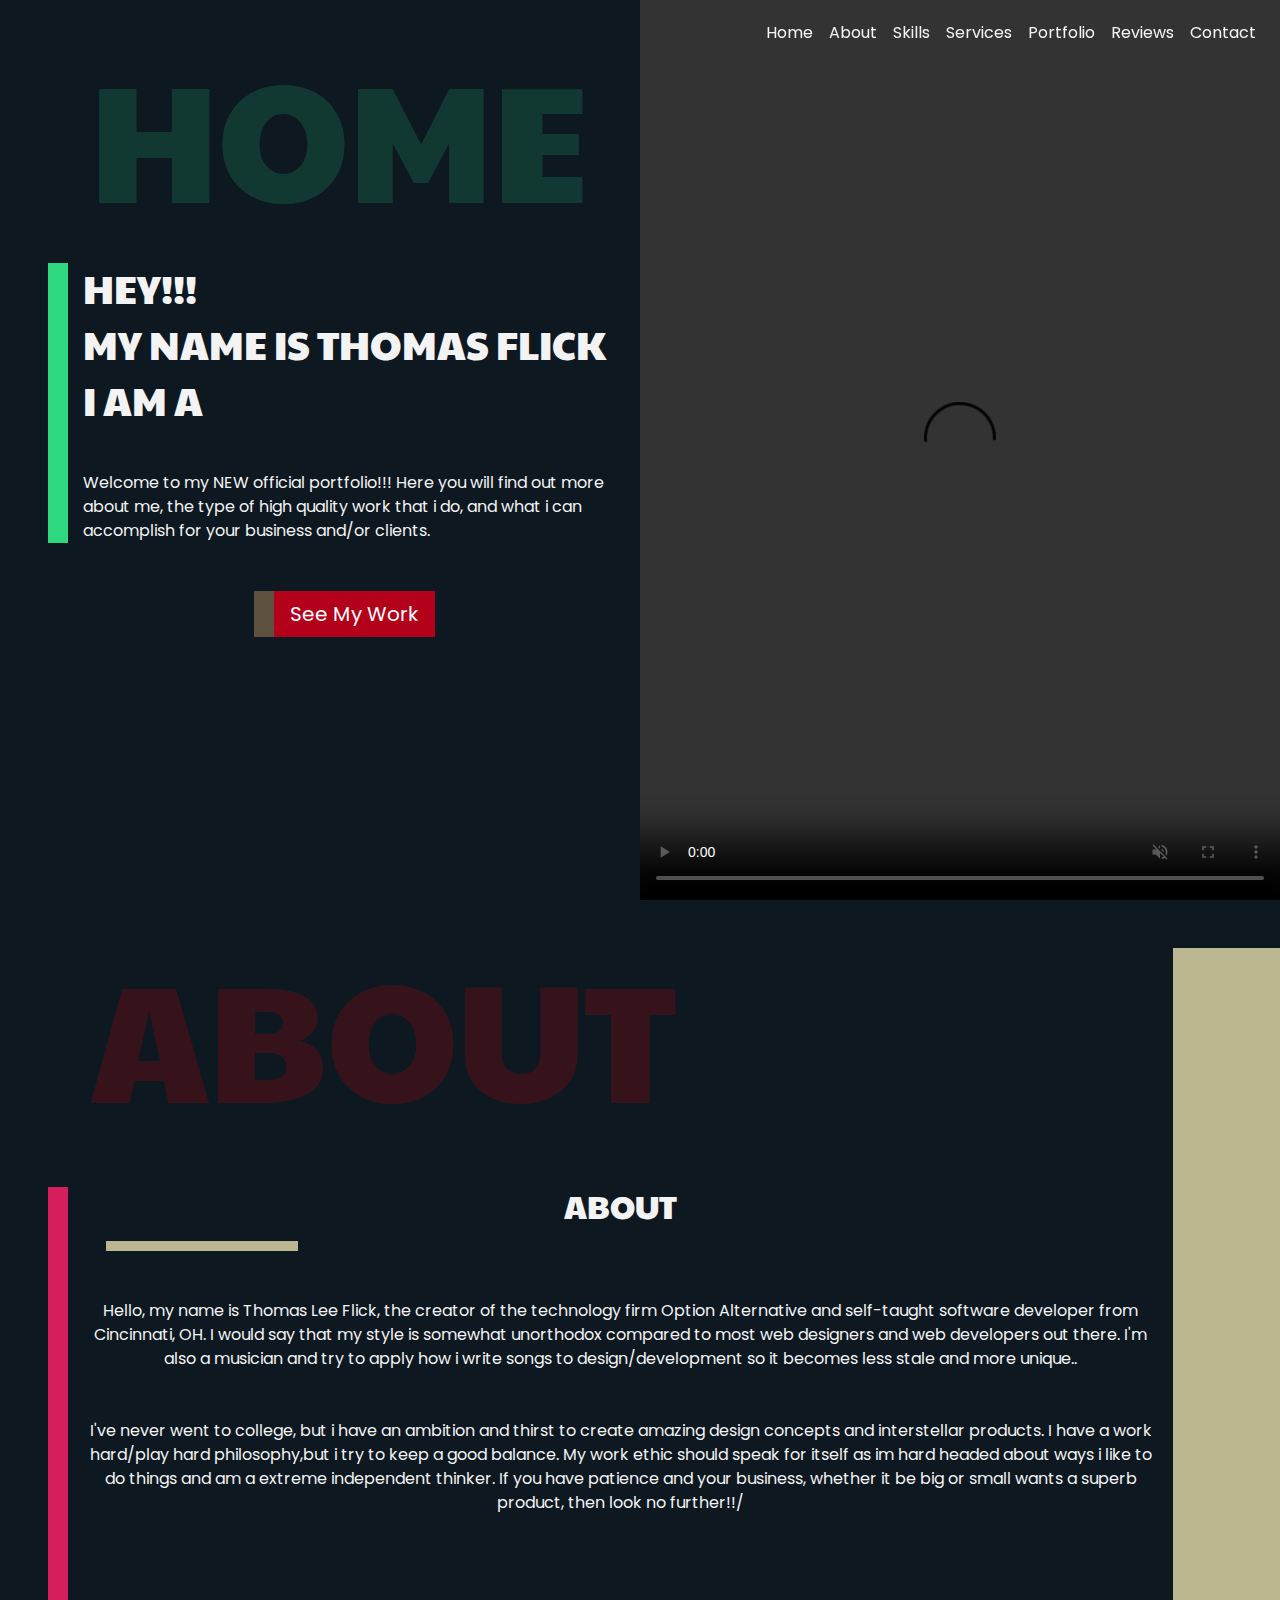
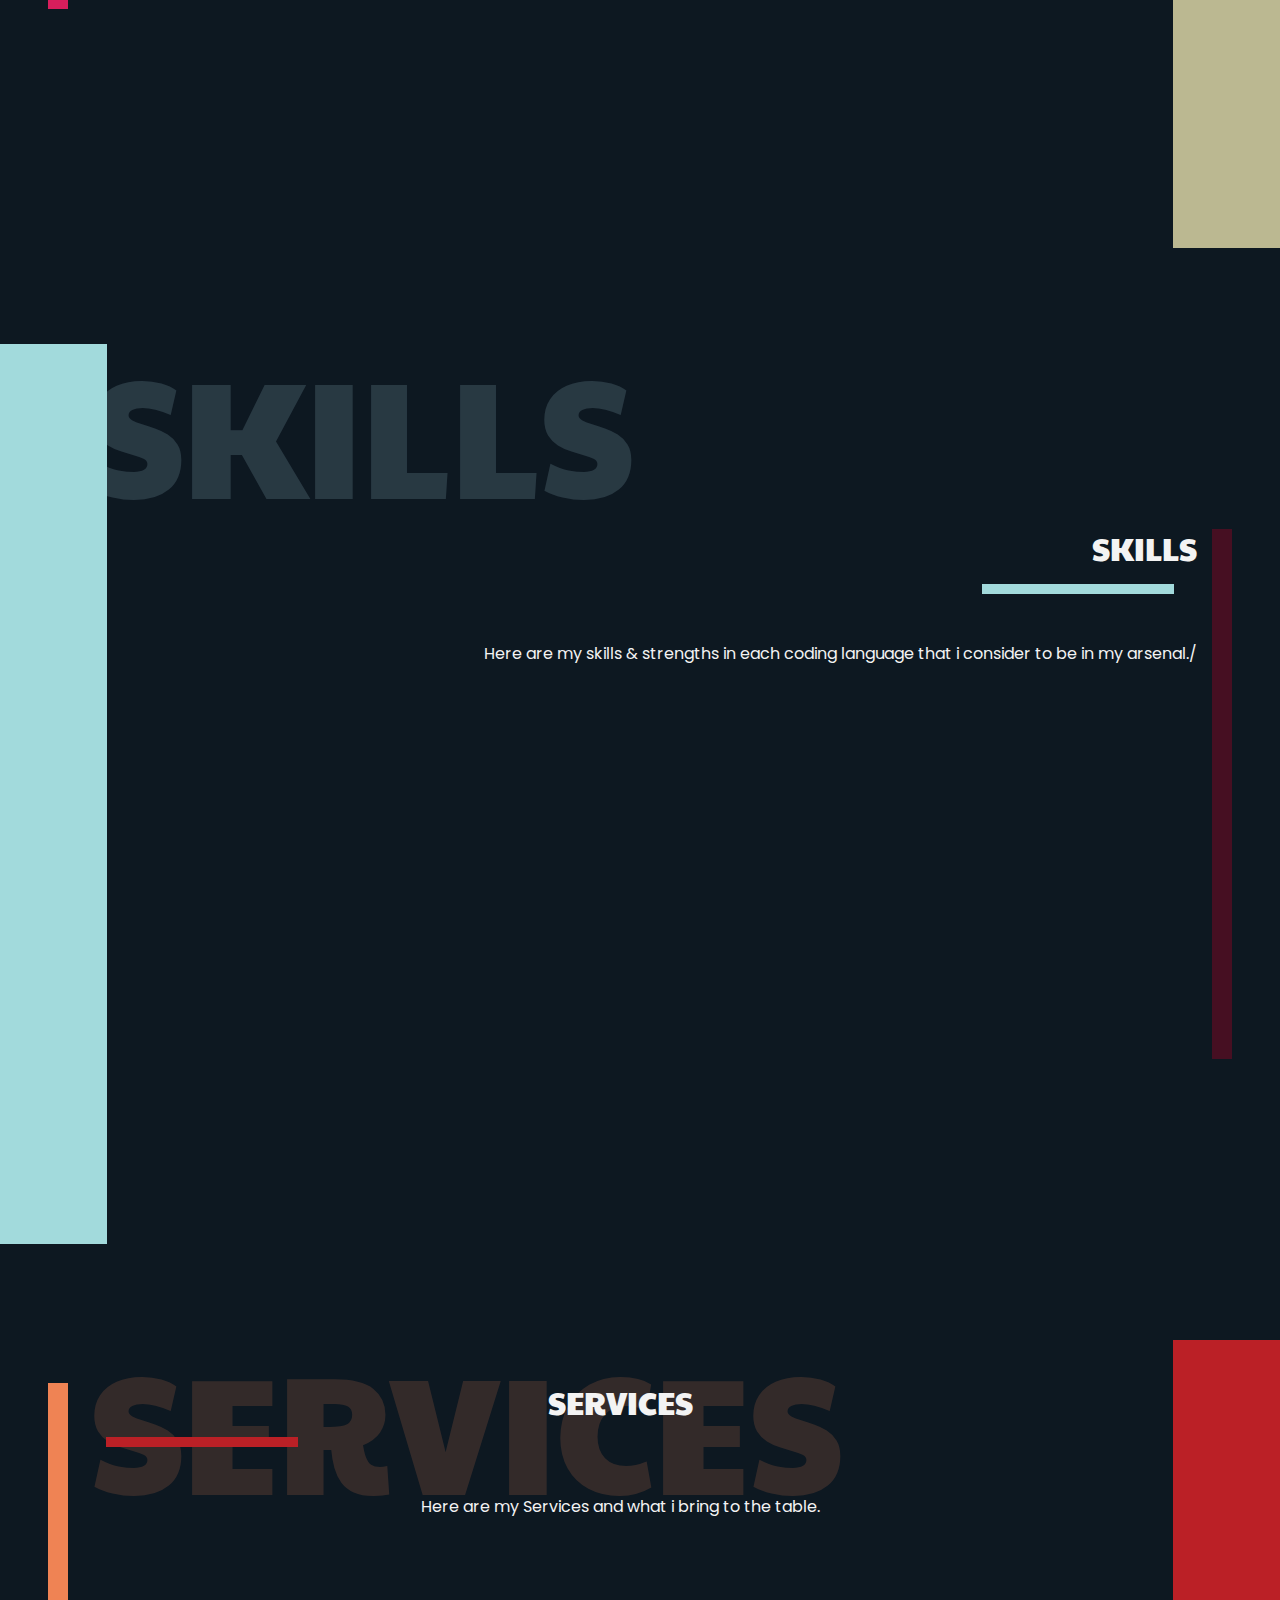
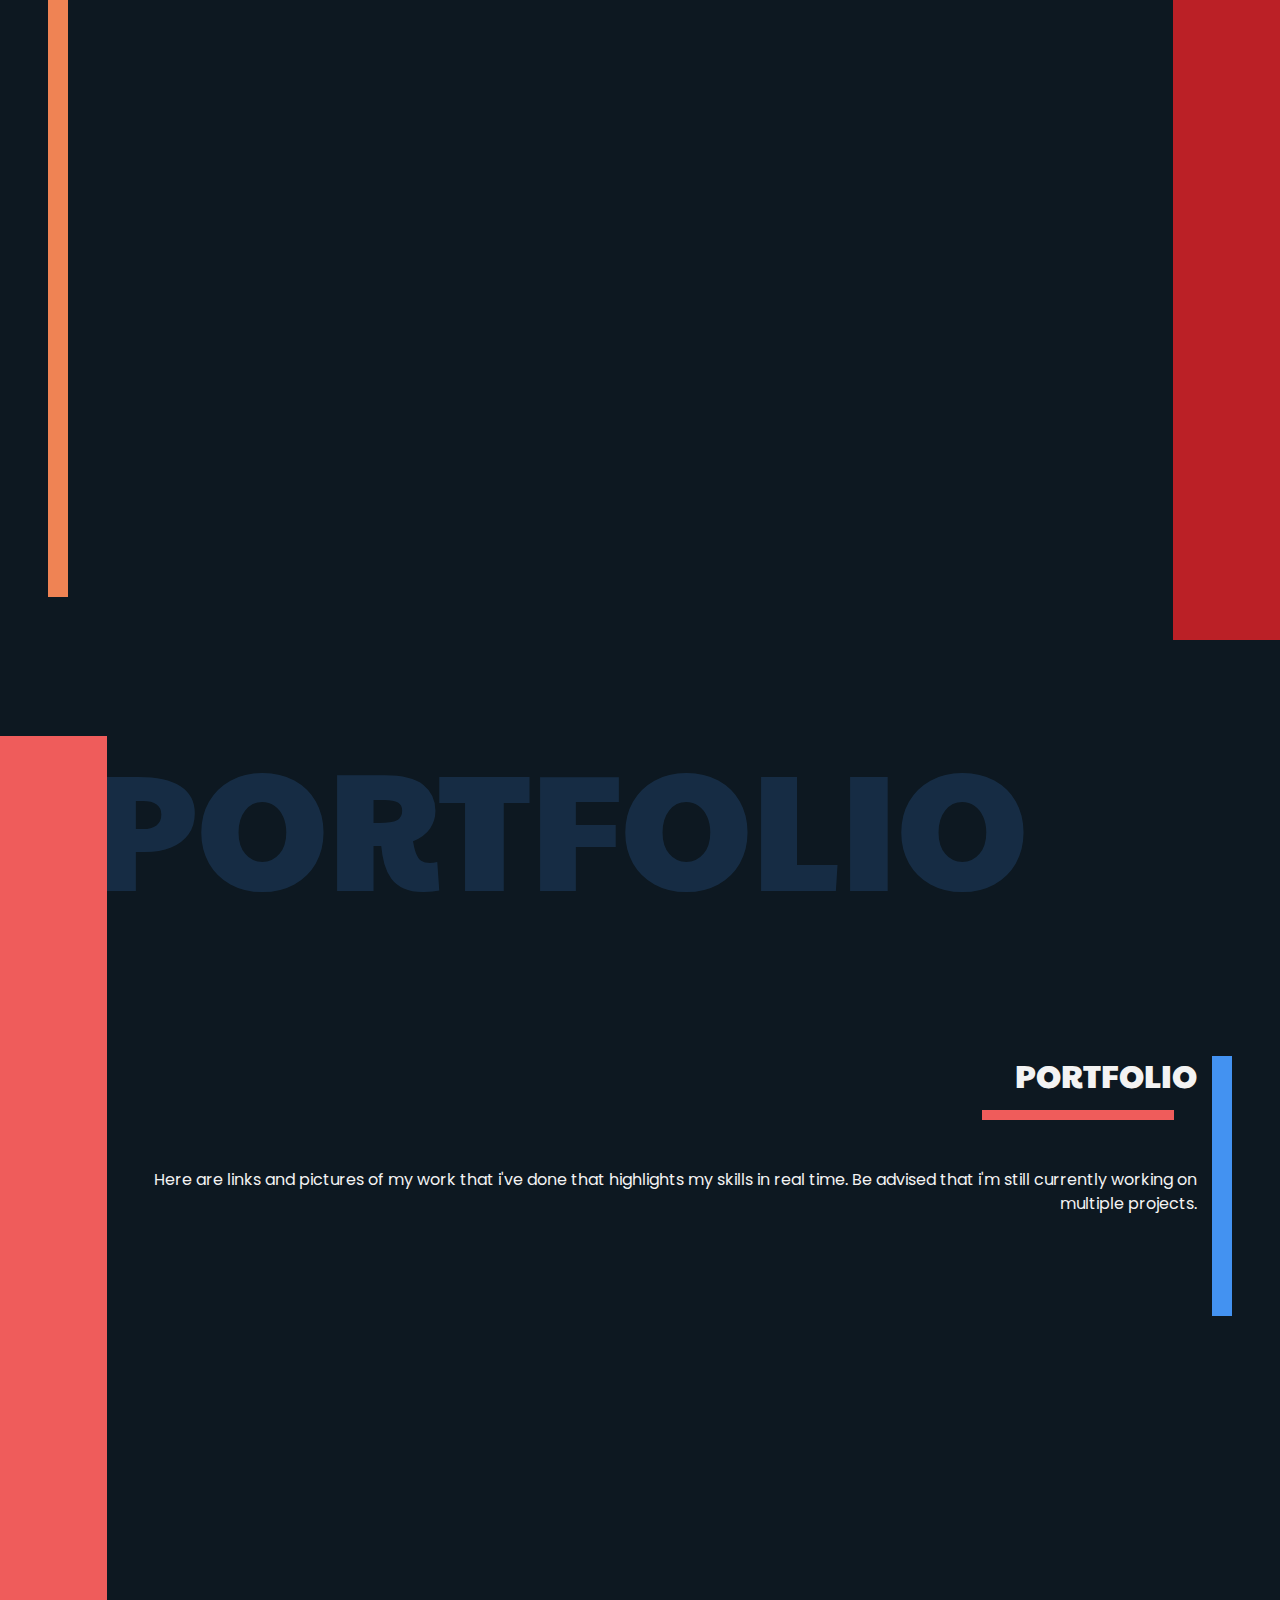
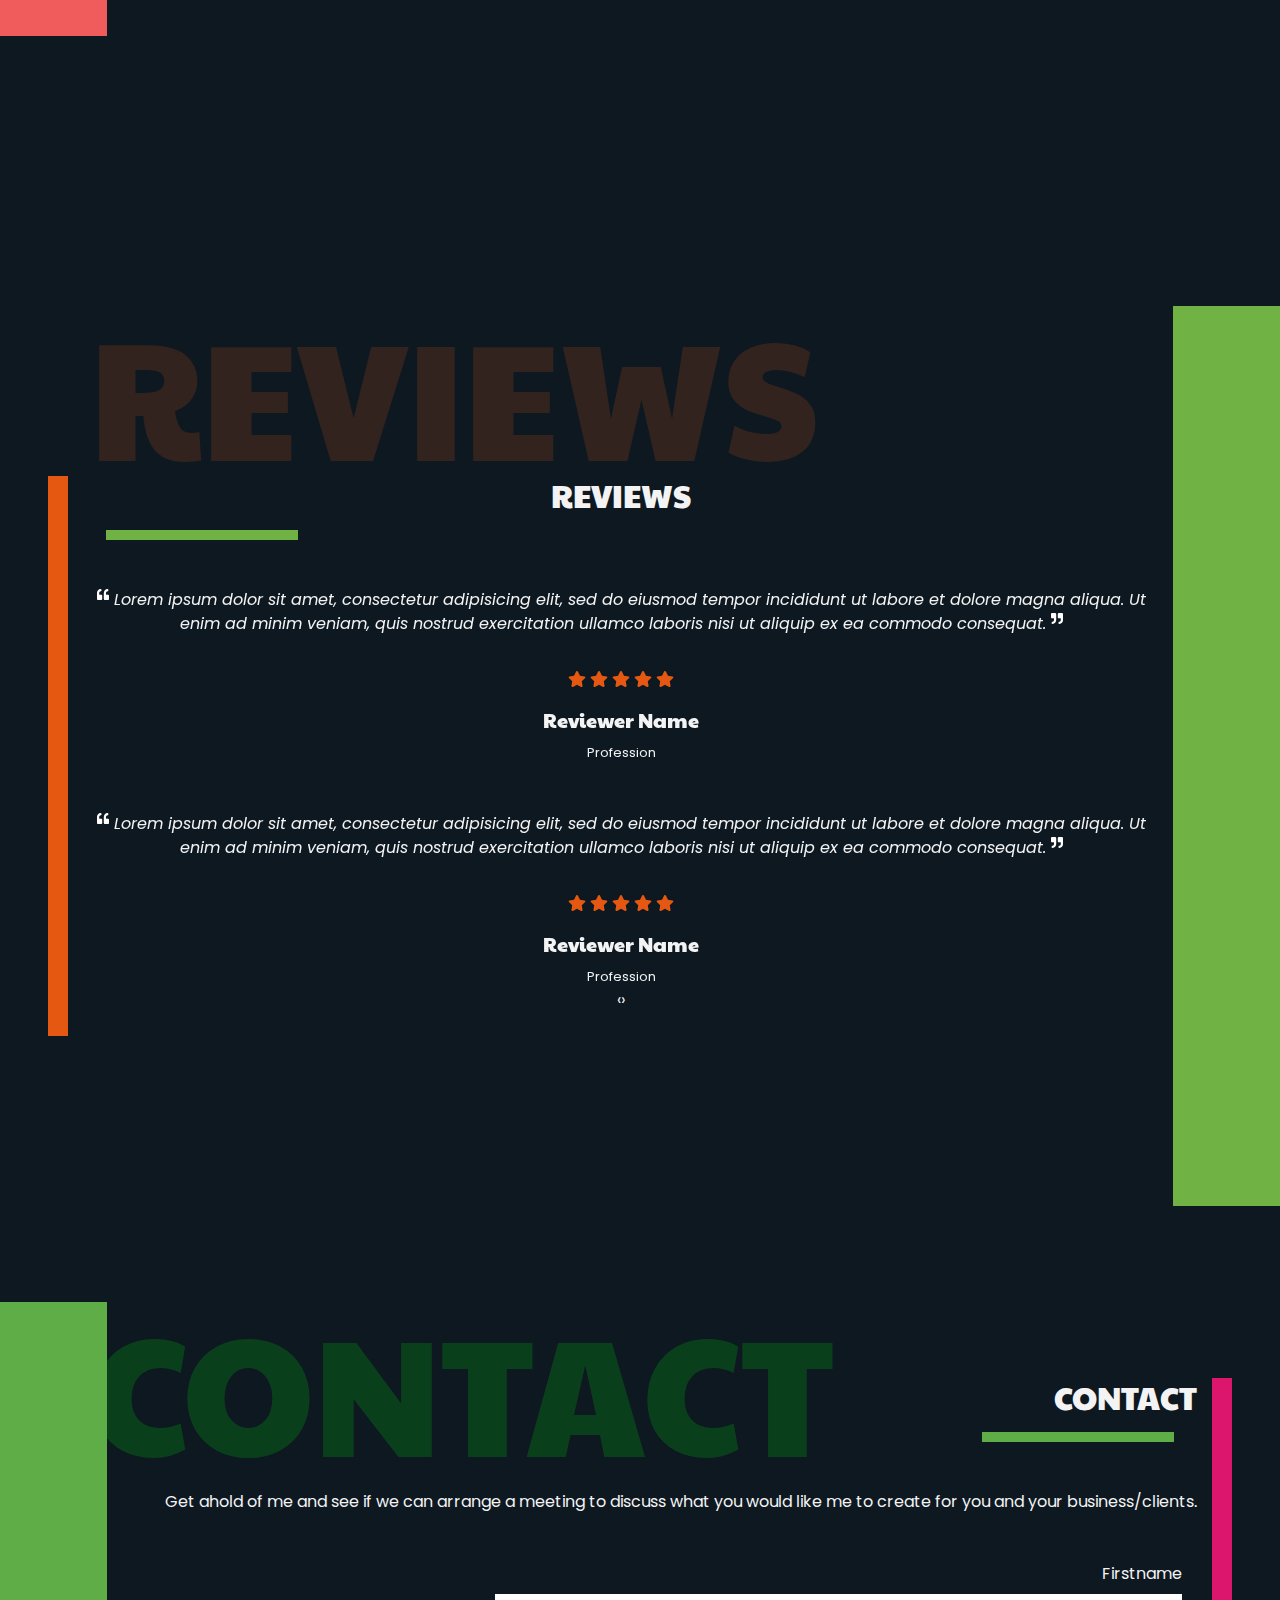
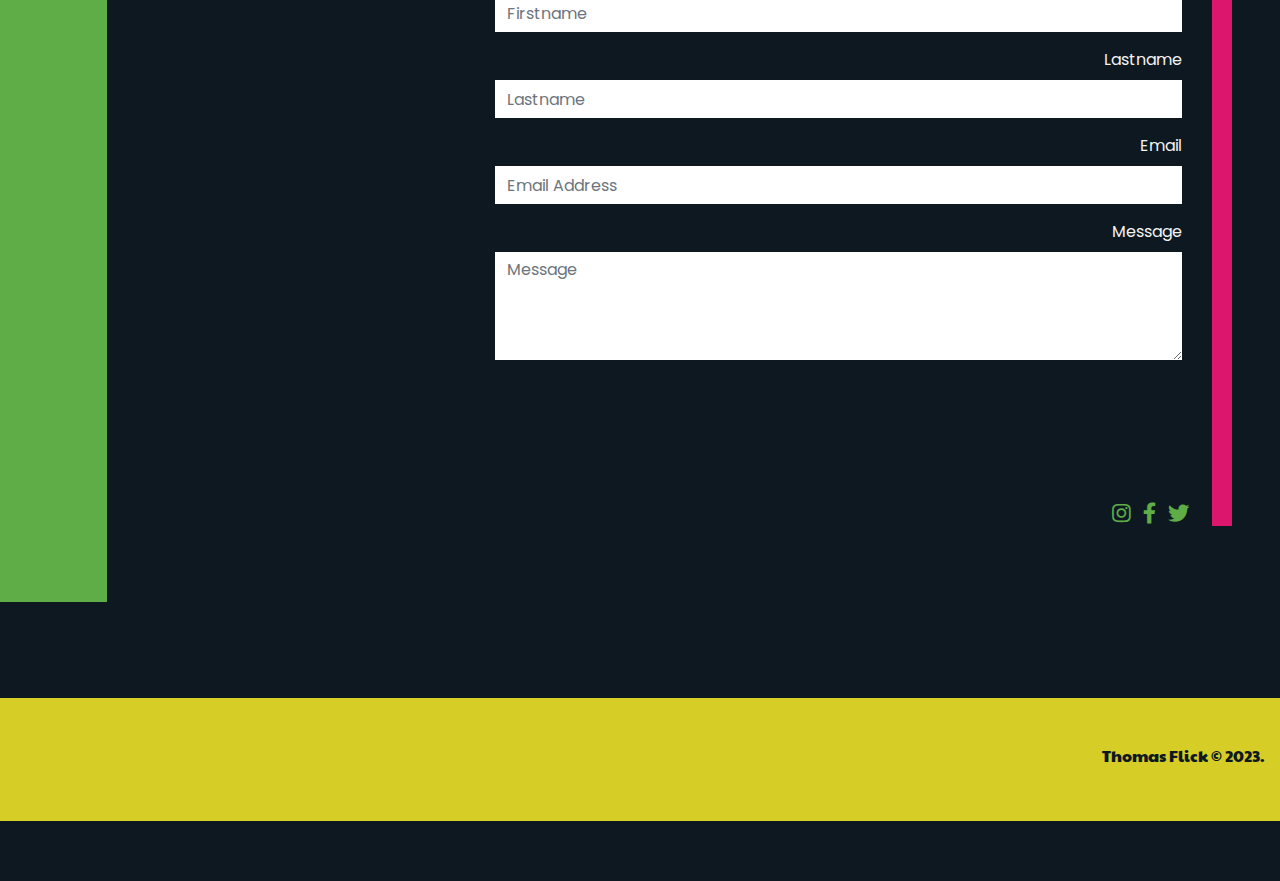
==== index.html @ 19c6e92a "Update index.html" ====
<!DOCTYPE html>
<html lang="zxx">
<!-- HEAD -->

<head>
    <!-- TITLE -->
    <title>Official Portfolio</title>
    <meta charset="utf-8">
    <meta name="keywords" content="Eon Movieset, Thomas Flick, Tom Flick's website, Tom Flick's Portfolio, Portfolios, portfolio, eon movieset">
    <meta name="description" content="thomas Flick's Portfolio">
    <meta name="author" content="You can add author name here">
    <meta name="viewport" content="width=content-width, initial-scale=1">
    <!-- CSS -->
    <!-- FAVICON -->
    <link href="https://scontent-ort2-1.xx.fbcdn.net/v/t1.0-9/fr/cp0/e15/q65/21032325_1425925367463376_8620312080095543498_n.jpg?_nc_cat=108&ccb=1-3&_nc_sid=05277f&efg=eyJpIjoidCJ9&_nc_ohc=hTx9eBZuOpIAX9EfbES&_nc_ht=scontent-ort2-1.xx&tp=14&oh=c81340554440ec936e521e665ff0de5e&oe=607066D4" rel="icon">
    <!-- GOOGLE FONT CSS -->
    <link href="https://fonts.googleapis.com/css?family=Poppins&display=swap" rel="stylesheet">
    <link href="https://fonts.googleapis.com/css?family=Paytone+One&display=swap" rel="stylesheet">
   
    <!-- FONT AWESOME CSS -->
    <link href="https://cdnjs.cloudflare.com/ajax/libs/font-awesome/5.9.0/css/all.css" rel="stylesheet">
    <!-- BOOTSTRAP CSS -->
    <link href="https://stackpath.bootstrapcdn.com/bootstrap/4.4.1/css/bootstrap.min.css" rel="stylesheet">
    <!-- OWL CAROUSEL CSS -->
    <link href="https://cdnjs.cloudflare.com/ajax/libs/OwlCarousel2/2.3.4/assets/owl.carousel.min.css" rel="stylesheet">
    <!-- ANIMATE CSS -->
    <link href="https://cdnjs.cloudflare.com/ajax/libs/animate.css/3.7.2/animate.min.css" rel="stylesheet">
    <!-- MAIN STYLESHEET CSS -->
    <link href="main_style.css" rel="stylesheet">


    <!-- END OF CSS -->
</head>
<!-- END OF HEAD -->

<center><body id="itheme-body">
    <!-- NAVIGATION BAR -->
    <nav id="itheme-navbar" class="navbar navbar-expand-lg navbar-expand-xl navbar-dark fixed-top">
        <a class="navbar-brand" style="background-image:url('https://raw.githubusercontent.com/EONcodeflicker/EONcodeflicker.github.io/main/6EBBBCF6-AEB4-481B-8FDC-3040356A05A2.jpeg'); background-repeat:no-repeat; background-size:contain;width:50px;height:50px" href="index.html">
            <!-- WEBSITE LOGO -->
          
        </a>
        <button class="navbar-toggler" type="button" data-toggle="collapse" data-target="#expands" aria-controls="expands" aria-expanded="false" aria-label="Toggle navigation">
				<span class="navbar-toggler-icon"></span>
			</button>
        <div class="collapse navbar-collapse" id="expands">
            <ul class="navbar-nav text-center ml-auto">
                <li class="nav-item">
                    <a class="nav-link itheme-nav-link" href="#home">Home</a>
                </li>
                <li class="nav-item">
                    <a class="nav-link itheme-nav-link" href="#about">About</a>
                </li>
                <li class="nav-item">
                    <a class="nav-link itheme-nav-link" href="#skills">Skills</a>
                </li>
                <li class="nav-item">
                    <a class="nav-link itheme-nav-link" href="#services">Services</a>
                </li>
                <li class="nav-item">
                    <a class="nav-link itheme-nav-link" href="#portfolio">Portfolio</a>
                </li>
                <li class="nav-item">
                    <a class="nav-link itheme-nav-link" href="#reviews">Reviews</a>
                </li>
                <li class="nav-item">
                    <a class="nav-link itheme-nav-link" href="#contact">Contact</a>
                </li>
            </ul>
        </div>
    </nav>
    <!-- END OF NAVIGATION BAR -->
    <!-- HEADER -->
    <header id="home" class="itheme-show-link itheme-thetop">
        <div class="container-fluid h-100 itheme-container">
            <div class="row h-100 align-items-center itheme-row">
                <p class="itheme-mark" style="color: #2DD881">HOME</p>
                <div class="col-12 col-sm-10 col-md-10 col-lg-6 col-xl-6 itheme-column">
                    <div class="pl-3 pl-sm-5 pl-md-5 pl-lg-5 pl-xl-5">
                        <div id="typed-strings" class="my-5 text-left itheme-div-1">
                            <h1>HEY!!!</h1>
                            <h1>MY NAME IS THOMAS FLICK</h1>
                            <h1>I AM A <span id="itheme-typed" class="itheme-color-2"></span></h1>
                            <p class="mt-5">
                                Welcome to my NEW official portfolio!!! Here you will find out more about me, the type of high quality work that i do, and what i can accomplish for your business and/or clients.
                            </p>
                        </div>
                        <div class="my-5 wow fadeInLeft" data-wow-duration="2s">
                            <a href="#" class="btn btn-lg itheme-button-1" role="button">See My Work</a>
                        </div>
                    </div>
                </div>
                <div class="col-12 col-sm-12 col-md-12 col-lg-6 col-xl-6 itheme-column">
                    <div class="embed-responsive embed-responsive-16by9 ithemeD8-video">
                        <video class="embed-responsive-item" controls autoplay loop muted>
								<source src="website/videos/video.mp4" type="video/mp4">
							</video>
                    </div>
                </div>
            </div>
        </div>
    </header>
    <!-- END OF HEADER -->
    <!-- ABOUT -->
    <section id="about" class="itheme-show-link">
        <div class="container-fluid h-100 itheme-container">
            <div class="row h-100 align-items-center itheme-row">
                <p class="itheme-mark" style="color:red">ABOUT</p>
                <div class="col-11 itheme-column">
                    <div class="pl-3 pl-sm-5 pl-md-5 pl-lg-5 pl-xl-5">
                        <div class="my-5 itheme-div-2">
                            <h2>ABOUT</h2>
                            <hr class="mb-5 itheme-hr-1">
                            <p>
                                Hello, my name is Thomas Lee Flick, the creator of the technology firm Option Alternative and self-taught software developer from Cincinnati, OH. I would say that my style is somewhat unorthodox compared to most web designers and web developers out there.
                                I'm also a musician and try to apply how i write songs to design/development so it becomes less stale and more unique..
                            </p>
                            <p class="mt-5">
                                I've never went to college, but i have an ambition and thirst to create amazing design concepts and interstellar products. I have a work hard/play hard philosophy,but i try to keep a good balance. My work ethic should speak for itself as im hard headed
                                about ways i like to do things and am a extreme independent thinker. If you have patience and your business, whether it be big or small wants a superb product, then look no further!!/
                            </p>
                            <p class="wow bounce mt-5" data-wow-duration="2s">
                                <a href="javascript:void(0);" class="btn btn-lg itheme-button-2" role="button">Hire Me</a>
                                <a href="javascript:void(0);" class="btn btn-lg itheme-button-3">Download CV</a>
                            </p>
                        </div>
                    </div>
                </div>
                <div class="col-1 my-5 itheme-column itheme-box-3">
                </div>
            </div>
        </div>
    </section>
    <!-- END OF ABOUT -->
    <!-- SKILLS -->
    <section id="skills" class="itheme-show-link">
        <div class="container-fluid h-100 itheme-container">
            <div class="row h-100 align-items-center itheme-row">
                <p class="itheme-mark" style="color:lightblue">SKILLS</p>
                <div class="col-1 my-5 itheme-column itheme-box-4">
                </div>
                <div class="col-11 itheme-column">
                    <div class="pr-3 pr-sm-5 pr-md-5 pr-lg-5 pr-xl-5">
                        <div class="my-5 text-right itheme-div-3">
                            <h2>SKILLS</h2>
                            <hr class="mb-5 itheme-hr-2">
                            <p class="mb-5">
                                Here are my skills & strengths in each coding language that i consider to be in my arsenal./
                            </p>
                            <div class="wow fadeInRight" data-wow-duration="5s">
                                <h6 class="itheme-progress-bar-label">HTML</h6>
                                <div class="progress itheme-progress-bar">
                                    <div class="progress-bar progress-bar-striped progress-bar-animated itheme-progress-bar-1" role="progressbar" aria-valuenow="95" aria-valuemin="0" aria-valuemax="100">
                                        <h5>95%</h5>
                                    </div>
                                </div>
                                <h6 class="itheme-progress-bar-label">CSS</h6>
                                <div class="progress itheme-progress-bar">
                                    <div class="progress-bar progress-bar-striped progress-bar-animated itheme-progress-bar-2" role="progressbar" aria-valuenow="100" aria-valuemin="0" aria-valuemax="100">
                                        <h5>100%</h5>
                                    </div>
                                </div>
                                <h6 class="itheme-progress-bar-label">JS & Node.js</h6>
                                <div class="progress itheme-progress-bar">
                                    <div class="progress-bar progress-bar-striped progress-bar-animated itheme-progress-bar-3" role="progressbar" aria-valuenow="88" aria-valuemin="0" aria-valuemax="100">
                                        <h5>88%</h5>
                                    </div>
                                </div>
                                <h6 class="itheme-progress-bar-label">PHP</h6>
                                <div class="progress itheme-progress-bar">
                                    <div class="progress-bar progress-bar-striped progress-bar-animated itheme-progress-bar-4" role="progressbar" aria-valuenow="90" aria-valuemin="0" aria-valuemax="100">
                                        <h5>90%</h5>
                                    </div>
                                </div>
                                <h6 class="itheme-progress-bar-label">C#</h6>
                                <div class="progress itheme-progress-bar">
                                    <div class="progress-bar progress-bar-striped progress-bar-animated itheme-progress-bar-5" role="progressbar" aria-valuenow="80" aria-valuemin="0" aria-valuemax="100">
                                        <h5>80%</h5>
                                    </div>
                                </div>
                            </div>
                        </div>
                    </div>
                </div>
            </div>
        </div>
    </section>
    <!-- END OF SKILLS -->
    <!-- SERVICES -->
    <section id="services" class="itheme-show-link">
        <div class="container-fluid h-100 itheme-container">
            <div class="row h-100 align-items-center itheme-row">
                <p class="itheme-mark" style="color: #EF8354">SERVICES</p>
                <div class="col-11 itheme-column">
                    <div class="pl-3 pl-sm-5 pl-md-5 pl-lg-5 pl-xl-5">
                        <div class="my-5 itheme-div-4">
                            <h2>SERVICES</h2>
                            <hr class="mb-5 itheme-hr-4">
                            <p class="mb-5">
                                Here are my Services and what i bring to the table.
                            </p>
                            <div class="row h-100 justify-content-center align-items-center wow fadeInLeft" data-wow-duration="5s">
                                <div class="col-10 col-sm-10 col-md-10 col-lg-2 col-xl-2 itheme-service-1">
                                    <div class="d-flex h-100 text-center justify-content-center align-items-center">
                                        <h5>I can make beautiful and responsive Website Design for your clientele.</h5>
                                    </div>
                                </div>
                                <div class="col-10 col-sm-10 col-md-10 col-lg-2 col-xl-2 itheme-service-2">
                                    <div class="d-flex h-100 text-center justify-content-center align-items-center">
                                        <h5>I can concoct interesting Apps and build amazing software to suit your needs. </h5>
                                    </div>
                                </div>
                                <div class="col-10 col-sm-10 col-md-10 col-lg-3 col-xl-3 itheme-service-3">
                                    <div class="d-flex h-100 text-center justify-content-center align-items-center">
                                        <h5>I can develop surreal Video Games for your company/business.</h5>
                                    </div>
                                </div>
                                <div class="col-10 col-sm-10 col-md-10 col-lg-2 col-xl-2 itheme-service-4">
                                    <div class="d-flex h-100 text-center justify-content-center align-items-center">
                                        <h5>I can modify personally handpicked bootstrap templates to match brand identity.</h5>
                                    </div>
                                </div>
                                <div class="col-10 col-sm-10 col-md-10 col-lg-2 col-xl-2 itheme-service-5">
                                    <div class="d-flex h-100 text-center justify-content-center align-items-center">
                                        <h5>I can create beautiful & unique custom design concepts!</h5>
                                    </div>
                                </div>
                            </div>
                        </div>
                    </div>
                </div>
                <div class="col-1 my-5 itheme-column itheme-box-5">
                </div>
            </div>
        </div>
    </section>
    <!-- END OF SERVICES -->
    <!-- PORTFOLIO -->
    <section id="portfolio" class="itheme-show-link">
        <div class="container-fluid h-100 itheme-container">
            <div class="row h-100 align-items-center itheme-row">
                <p class="itheme-mark" style="color: #4392F1">PORTFOLIO</p>
                <div class="col-1 my-5 itheme-column itheme-box-6">
                </div>
                <div class="col-11 itheme-column">
                    <div class="pr-3 pr-sm-5 pr-md-5 pr-lg-5 pr-xl-5">
                        <div class="my-5 text-right itheme-div-5">
                            <h2>PORTFOLIO</h2>
                            <hr class="mb-5 itheme-hr-3">
                            <p class="mb-5">
                                Here are links and pictures of my work that i've done that highlights my skills in real time. Be advised that i'm still currently working on multiple projects.
                            </p>
                            <div class="card-columns itheme-card-columns wow fadeInRight" data-wow-duration="5s">
                                <div class="itheme-portfolio-1">
                                    <a href="https://OptionAlternative.io">
                                        <img class="img-fluid" src="https://raw.githubusercontent.com/EONcodeflicker/EONcodeflicker.github.io/main/B4D4E9F1-118F-4312-B332-8387BD9DC867.jpeg" alt="PortfolioImage1">
                                        <div class="itheme-portfolio-2">
                                            <div class="itheme-portfolio-3">
                                                <p class="itheme-portfolio-4">Beautiful Websites a la Option Alternative</p>
                                            </div>
                                        </div>
                                    </a>
                                </div>
                                <div class="itheme-portfolio-1">
                                    <a href="https://EONcodeflicker.github.io/drivelguffgum">
                                        <img class="img-fluid" src="https://raw.githubusercontent.com/EONcodeflicker/EONcodeflicker.github.io/main/A2357900-8D4C-46DC-B97F-C52967551BFC.webp" alt="PortfolioImage2">
                                        <div class="itheme-portfolio-2">
                                            <div class="itheme-portfolio-3">
                                                <p class="itheme-portfolio-4">Interesting Apps Like Drivel Guff Gum </p>
                                            </div>
                                        </div>
                                    </a>
                                </div>
                                <div class="itheme-portfolio-1">
                                    <a href="https://eon.brushd.com">
                                        <img class="img-fluid" src="https://raw.githubusercontent.com/EONcodeflicker/EONcodeflicker.github.io/main/88877B02-5E38-41CB-81C6-A72738A5EC7F.jpeg" alt="PortfolioImage3">
                                        <div class="itheme-portfolio-2">
                                            <div class="itheme-portfolio-3">
                                                <p class="itheme-portfolio-4">Personal Web Experiences/Blogs</p>
                                            </div>
                                        </div>
                                    </a>
                                </div>
                                <div class="itheme-portfolio-1">
                                    <a href="https://giantessuniverse.com">
                                        <img class="img-fluid" src="https://img.itch.zone/aW1nLzEzNDEzNjc3LmpwZw==/315x250%23c/8rrgzj.jpg" alt="Giantess Universe">
                                        <div class="itheme-portfolio-2">
                                            <div class="itheme-portfolio-3">
                                                <p class="itheme-portfolio-4">Customized Themes/Video Games</p>
						    
						  
                                            </div>
                                        </div>
                                    </a>
                                </div>
                                <div class="itheme-portfolio-1">
                                    <a href="https://kc-painting-and-repair.webflow.io">
                                        <img class="img-fluid" src="https://cdn.vectorstock.com/i/preview-1x/14/44/paintbrush-and-palette-paints-silhouette-vector-38721444.jpg" alt="PortfolioImage5">
                                        <div class="itheme-portfolio-2">
                                            <div class="itheme-portfolio-3">
                                                <p class="itheme-portfolio-4">Concept Branding/Business Websites </p>
                                            </div>
                                        </div>
                                    </a>
                                </div>
                                <div class="itheme-portfolio-1">
                                    <a href="javascript:void(0);">
                                        <img class="img-fluid" src="website/images/portfolio-6.jpg" alt="PortfolioImage6">
                                        <div class="itheme-portfolio-2">
                                            <div class="itheme-portfolio-3">
                                                <p class="itheme-portfolio-4">SEO</p>
                                            </div>
                                        </div>
                                    </a>
                                </div>
                                <div class="itheme-portfolio-1">
                                    <a href="javascript:void(0);">
                                        <img class="img-fluid" src="website/images/portfolio-7.jpg" alt="PortfolioImage7">
                                        <div class="itheme-portfolio-2">
                                            <div class="itheme-portfolio-3">
                                                <p class="itheme-portfolio-4">Social Media Marketing </p>
                                            </div>
                                        </div>
                                    </a>
                                </div>
                                <div class="itheme-portfolio-1">
                                    <a href="javascript:void(0);">
                                        <img class="img-fluid" src="https://imgur.com/a/9ttPHgr" alt="PortfolioImage8">
                                        <div class="itheme-portfolio-2">
                                            <div class="itheme-portfolio-3">
                                                <p class="itheme-portfolio-4"> Et cetera</p>
                                            </div>
                                        </div>
                                    </a>
                                </div>
                            </div>
                        </div>
                    </div>
                </div>
            </div>
        </div>
    </section>
<center> 	
<iframe frameborder="0" src="https://itch.io/embed/1924325?bg_color=e57777&amp;fg_color=2cd4e4" width="552" height="167"><a href="https://eon-movieset.itch.io/giantess-universe">Giantess Universe by eon movieset</a></iframe>	
	</center>
	
	<!-- END OF PORTFOLIO -->
	
    <!-- REVIEWS -->
    <section id="reviews" class="itheme-show-link">
        <div class="container-fluid h-100 itheme-container">
            <div class="row h-100 align-items-center itheme-row">
                <p class="itheme-mark" style="color: #E55812 ">REVIEWS</p>
                <div class="col-11 itheme-column">
                    <div class="pl-3 pl-sm-5 pl-md-5 pl-lg-5 pl-xl-5">
                        <div class="my-5 itheme-div-6">
                            <h2>REVIEWS</h2>
                            <hr class="mb-5 itheme-hr-5">
                            <div class="owl-carousel itheme-owl-1">
                                <div>
                                    <p class="font-italic">
                                        <sup><i class="fas fa-quote-left text-white"></i></sup> Lorem ipsum dolor sit amet, consectetur adipisicing elit, sed do eiusmod tempor incididunt ut labore et dolore magna aliqua. Ut enim ad minim veniam, quis
                                        nostrud exercitation ullamco laboris nisi ut aliquip ex ea commodo consequat.
                                        <sup><i class="fas fa-quote-right text-white"></i></sup>
                                    </p>
                                    <p class="pt-3">
                                        <i class="fa fa-star itheme-reviews-1"></i>
                                        <i class="fa fa-star itheme-reviews-1"></i>
                                        <i class="fa fa-star itheme-reviews-1"></i>
                                        <i class="fa fa-star itheme-reviews-1"></i>
                                        <i class="fa fa-star itheme-reviews-1"></i>
                                    </p>
                                    <h5>Reviewer Name</h5>
                                    <small>Profession</small>
                                    <p class="mt-5 font-italic">
                                        <sup><i class="fas fa-quote-left text-white"></i></sup> Lorem ipsum dolor sit amet, consectetur adipisicing elit, sed do eiusmod tempor incididunt ut labore et dolore magna aliqua. Ut enim ad minim veniam, quis
                                        nostrud exercitation ullamco laboris nisi ut aliquip ex ea commodo consequat.
                                        <sup><i class="fas fa-quote-right text-white"></i></sup>
                                    </p>
                                    <p class="pt-3">
                                        <i class="fa fa-star itheme-reviews-1"></i>
                                        <i class="fa fa-star itheme-reviews-1"></i>
                                        <i class="fa fa-star itheme-reviews-1"></i>
                                        <i class="fa fa-star itheme-reviews-1"></i>
                                        <i class="fa fa-star itheme-reviews-1"></i>
                                    </p>
                                    <h5>Reviewer Name</h5>
                                    <small>Profession</small>
                                </div>
                                <div>
                                    <p class="font-italic">
                                        <sup><i class="fas fa-quote-left text-white"></i></sup> Lorem ipsum dolor sit amet, consectetur adipisicing elit, sed do eiusmod tempor incididunt ut labore et dolore magna aliqua. Ut enim ad minim veniam, quis
                                        nostrud exercitation ullamco laboris nisi ut aliquip ex ea commodo consequat.
                                        <sup><i class="fas fa-quote-right text-white"></i></sup>
                                    </p>
                                    <p class="pt-3">
                                        <i class="fa fa-star itheme-reviews-1"></i>
                                        <i class="fa fa-star itheme-reviews-1"></i>
                                        <i class="fa fa-star itheme-reviews-1"></i>
                                        <i class="fa fa-star itheme-reviews-1"></i>
                                        <i class="fa fa-star itheme-reviews-1"></i>
                                    </p>
                                    <h5>Reviewer Name</h5>
                                    <small>Profession</small>
                                    <p class="mt-5 font-italic">
                                        <sup><i class="fas fa-quote-left text-white"></i></sup> Lorem ipsum dolor sit amet, consectetur adipisicing elit, sed do eiusmod tempor incididunt ut labore et dolore magna aliqua. Ut enim ad minim veniam, quis
                                        nostrud exercitation ullamco laboris nisi ut aliquip ex ea commodo consequat.
                                        <sup><i class="fas fa-quote-right text-white"></i></sup>
                                    </p>
                                    <p class="pt-3">
                                        <i class="fa fa-star itheme-reviews-1"></i>
                                        <i class="fa fa-star itheme-reviews-1"></i>
                                        <i class="fa fa-star itheme-reviews-1"></i>
                                        <i class="fa fa-star itheme-reviews-1"></i>
                                        <i class="fa fa-star itheme-reviews-1"></i>
                                    </p>
                                    <h5>Reviewer Name</h5>
                                    <small>Profession</small>
                                </div>
                            </div>
                        </div>
                    </div>
                </div>
                <div class="col-1 my-5 itheme-column itheme-box-7">
                </div>
            </div>
        </div>
    </section>
    <!-- END OF REVIEWS -->
    <!-- CONTACT -->
    <section id="contact" class="img-fluid">
        <div class="container-fluid h-100 itheme-container">
            <div class="row h-100 align-items-center itheme-row">
                <p class="itheme-mark" style="color:lime">CONTACT</p>
                <div class="col-1 my-5 itheme-column itheme-box-8">
                </div>
                <div class="col-11 itheme-column">
                    <div class="pr-3 pr-sm-5 pr-md-5 pr-lg-5 pr-xl-5">
                        <div class="my-5 text-right itheme-div-7">
                            <h2>CONTACT</h2>
                            <hr class="mb-5 itheme-hr-6">
                            <p class="mb-5">
                                Get ahold of me and see if we can arrange a meeting to discuss what you would like me to create for you and your business/clients.
                            </p>
                            <form id="form" method="POST" action="https://formspree.io/f/xleyywaa"  class="contact-form" >
                                <div class="col-sm-11 col-md-11 col-lg-8 col-xl-8 ml-auto">
                                    <div class="form-group itheme-field text-right">
                                        <label for="form_name">Firstname</label>
                                        <input id="form_name" type="text" name="name" class="form-control" placeholder="Firstname" required="required">
                                    </div>
                                    <div class="form-group itheme-field text-right">
                                        <label for="form_lastname">Lastname</label>
                                        <input id="form_lastname" type="text" name="surname" class="form-control" placeholder="Lastname" required="required">
                                    </div>
                                    <div class="form-group itheme-field text-right">
                                        <label for="form_email">Email</label>
                                        <input id="form_email" type="email" name="email" class="form-control" placeholder="Email Address" required="required">
                                    </div>
                                    <div class="form-group itheme-field text-right">
                                        <label for="form_message">Message</label>
                                        <textarea id="form_message" name="message" class="form-control" placeholder="Message" rows="4"></textarea>
                                    </div>
                                    <div class="form-group my-5 wow fadeInRight" data-wow-duration="2s">
                                        <input type="submit"  class="btn btn-lg itheme-button-4" value="CONTACT ME">
                                    </div>
                                </div>
                            </form>
                            <div class="ml-auto">
                                <a href="https://Instagram.com/eonmovieset" class="itheme-contact-1"><i class="fab fa-instagram fa-lg mr-2"></i></a>
                                <a href="https://facebook.com/eonmovieset" class="itheme-contact-1"><i class="fab fa-facebook-f fa-lg mr-2"></i></a>
                                <a href="https://twitter.com/eonmovieset" class="itheme-contact-1"><i class="fab fa-twitter fa-lg mr-2"></i></a>
                                
                            </div>
                        </div>
                    </div>
                </div>
            </div>
        </div>
    </section>

</center>

<br>
	<br>
	
    <!-- END OF CONTACT -->
    <!-- FOOTER -->
    <footer id="itheme-footer">
        <div class="container-fluid py-5 text-right">
            <h6>Thomas Flick © 2023.</h6>
        </div>
    </footer>
    <!-- END OF FOOTER -->
<!-- GAMEFLY AD LINK -->



    <!-- JQUERY JS -->

    <script src="https://cdnjs.cloudflare.com/ajax/libs/jquery/3.4.1/jquery.min.js"></script>
    <!-- POPPER JS -->
    <script src="https://getbootstrap.com/docs/4.1/assets/js/vendor/popper.min.js"></script>
    <!-- BOOTSTRAP JS -->
    <script src="https://stackpath.bootstrapcdn.com/bootstrap/4.4.1/js/bootstrap.min.js"></script>
    <!-- OWL CAROUSEL JS -->
    <script src="https://cdnjs.cloudflare.com/ajax/libs/OwlCarousel2/2.3.4/owl.carousel.min.js"></script>
    <!-- WOW JS -->
    <script src="https://cdnjs.cloudflare.com/ajax/libs/wow/1.1.2/wow.min.js"></script>
    <!-- TYPED JS -->
    <script src="https://cdnjs.cloudflare.com/ajax/libs/typed.js/2.0.11/typed.min.js"></script>
    <!-- MAIN JS -->
    <script src="scriptTyped.js"></script>
    <!-- END OF JQUERY JS -->
</body>
</center>
</html>
---- main_style.css ----
/*
Theme Name:     ITHEME
Version:        1.0
Description:    Custom CSS
*/


/* 
	All custom ids and classes used for the theme, starts with "itheme".
	For demo 1 to demo 8, it uses "itheme".
	For demo 9, it uses "ithemeD9". 
	For demo 10, it uses "ithemeD10".
	For index page, it uses "ithemeIndex".
	For documentation page, it uses "ithemeDoc".
*/




/* CUSTOM CSS */

@media (max-width: 479px) {

#itheme-body {
    background-color: #0D1821;
    color: #F3F3F3;
    font-size: 16px;
    height: 100vh;
    width:525px;
    background-position:center;
    position:relative;
    text-align:center;
    font-family: 'Poppins', sans-serif;
}
	/* DEMO 9 BODY */

#ithemeD9-body {
    background-color: #FFFCF9;
    color: #12130F;
    font-size: 16px;
    height: 100vh;
	width:100vw;
	position:relative;
	left:auto;

  
    font-family: 'Poppins', sans-serif;
}


/* END OF DEMO 9 BODY */


/* DEMO 10 BODY */

#ithemeD10-body {
    background-color: #0B0A08;
    color: #D7CDCC;
    font-size: 16px;
    height: 100vh;
	width:100vw;
	 width:100%;
	position:relative;
	left:auto;
    background-position:center;
    font-family: 'Poppins', sans-serif;
}


/* END OF DEMO 10 BODY */


/* DEMO INDEX BODY */

#ithemeIndex-body {
    background-color: #001A23;
    color: #F3F3F3;
    font-size: 16px;
    height: 100vh;
width:100vw;
	position:relative;
	left:auto;
    background-position:center;

    font-family: orbitron, sans-serif;
}


	
    }

/* DEMO 1 TO DEMO 8 BODY */

#itheme-body {
    background-color: #0D1821;
    color: #F3F3F3;
    font-size: 16px;
    height: 100vh;
    font-family: 'Poppins', sans-serif;
}


/* END OF DEMO 1 TO DEMO 8 BODY */


/* DEMO 9 BODY */

#ithemeD9-body {
    background-color: #FFFCF9;
    color: #12130F;
    font-size: 16px;
    height: 100vh;
    font-family: 'Poppins', sans-serif;
}


/* END OF DEMO 9 BODY */


/* DEMO 10 BODY */

#ithemeD10-body {
    background-color: #0B0A08;
    color: #D7CDCC;
    font-size: 16px;
    height: 100vh;
    font-family: 'Poppins', sans-serif;
}


/* END OF DEMO 10 BODY */


/* DEMO INDEX BODY */

#ithemeIndex-body {
    background-color: #001A23;
    color: #F3F3F3;
    font-size: 16px;
    height: 100vh;
    font-family: orbitron, sans-serif;
}


/* END OF DEMO INDEX BODY */


/* HEADLINES */

#itheme-body h1,
h2,
h3,
h4,
h5,
h6 {
    font-family: 'Paytone One', sans-serif;
  
}

#ithemeD9-body h1,
h2,
h3,
h4,
h5,
h6 {
    font-family: 'Paytone One', sans-serif;
}

#ithemeD10-body h1,
h2,
h3,
h4,
h5,
h6 {
    font-family: 'Paytone One', sans-serif;
}

#ithemeIndex-body h1,
h2,
h3,
h4,
h5,
h6 {
    font-family: 'Paytone One', sans-serif;
}


/* HEADLINES */


/* CONTAINER */

.itheme-container {
    margin: 0;
    padding: 0;
}


/* END OF CONTAINER */


/* ROW */

.itheme-row {
    margin: 0;
    padding: 0;
    position: relative;
    z-index: 1;
}


/* END OF ROW */


/* COLUMN */

.itheme-column {
    margin: 0;
    padding: 0;
}


/* END OF COLUMN */


/* DEMO 1 TO DEMO 8 DIV */

.itheme-div-1 {
    padding-left: 15px;
    padding-right: 15px;
    border-left: 20px solid #2DD881;
}

.itheme-div-2 {
    padding-left: 15px;
    padding-right: 15px;
    border-left: 20px solid #D71E5C;
}

.itheme-div-3 {
    padding-left: 15px;
    padding-right: 15px;
    border-right: 20px solid #460F22;
}

.itheme-div-4 {
    padding-left: 15px;
    padding-right: 15px;
    border-left: 20px solid #EF8354;
}

.itheme-div-5 {
    padding-left: 15px;
    padding-right: 15px;
    border-right: 20px solid #4392F1;
}

.itheme-div-6 {
    padding-left: 15px;
    padding-right: 15px;
    border-left: 20px solid #E55812;
}

.itheme-div-7 {
    padding-left: 15px;
    padding-right: 15px;
    border-right: 20px solid #DC166C;
}


/* END OF DEMO 1 TO DEMO 8 DIV */


/* DEMO 9 DIV */

.ithemeD9-div-1 {
    padding-left: 15px;
    padding-right: 15px;
    border-left: 20px solid #502F4C;
}

.ithemeD9-div-2 {
    padding-left: 15px;
    padding-right: 15px;
    border-left: 20px solid #FED766;
}

.ithemeD9-div-3 {
    padding-left: 15px;
    padding-right: 15px;
    border-right: 20px solid #009FB7;
}

.ithemeD9-div-4 {
    padding-left: 15px;
    padding-right: 15px;
    border-left: 20px solid #7CC57E;
}

.ithemeD9-div-5 {
    padding-left: 15px;
    padding-right: 15px;
    border-right: 20px solid #6A306D;
}

.ithemeD9-div-6 {
    padding-left: 15px;
    padding-right: 15px;
    border-left: 20px solid #2E9C95;
}

.ithemeD9-div-7 {
    padding-left: 15px;
    padding-right: 15px;
    border-right: 20px solid #2F4550;
}


/* END OF DEMO 9 DIV */


/* DEMO 10 DIV */

.ithemeD10-div-1 {
    padding-left: 15px;
    padding-right: 15px;
    border-left: 20px solid #00CECB;
}

.ithemeD10-div-2 {
    padding-left: 15px;
    padding-right: 15px;
    border-left: 20px solid #E49625;
}

.ithemeD10-div-3 {
    padding-left: 15px;
    padding-right: 15px;
    border-right: 20px solid #63326E;
}

.ithemeD10-div-4 {
    padding-left: 15px;
    padding-right: 15px;
    border-left: 20px solid #8CAB7F;
}

.ithemeD10-div-5 {
    padding-left: 15px;
    padding-right: 15px;
    border-right: 20px solid #F2F4F3;
}

.ithemeD10-div-6 {
    padding-left: 15px;
    padding-right: 15px;
    border-left: 20px solid #706D61;
}

.ithemeD10-div-7 {
    padding-left: 15px;
    padding-right: 15px;
    border-right: 20px solid #1B2432;
}


/* END OF DEMO 10 DIV */


/* INDEX DIV */

.ithemeIndex-div-1 {
    padding-left: 15px;
    padding-right: 15px;
    border-left: 20px solid #AFC2D5;
}


/* END OF INDEX DIV */


/* DEMO 1 TO DEMO 8 WATERMARK */

.itheme-mark {
    color: black;
    position: absolute;
    opacity: 0.17;
    top: 10px;
    left: 7%;
    font-size: 13vw;
    font-family: 'Paytone One', sans-serif;
}


/* END OF DEMO 1 TO DEMO 8 WATERMARK */


/* DEMO 9 WATERMARK */

.ithemeD9-mark {
    color: #CCCCCC;
    position: absolute;
    opacity: 0.5;
    font-size: 15vw;
    font-family: 'Paytone One', sans-serif;
}


/* END OF DEMO 9 WATERMARK */


/* DEMO 10 WATERMARK */

.ithemeD10-mark {
    color: #1A1423;
    position: absolute;
    opacity: 0.5;
    font-size: 15vw;
    font-family: 'Paytone One', sans-serif;
}


/* END OF DEMO 10 WATERMARK */


/* INDEX WATERMARK */

.ithemeIndex-mark {
    color: black;
    position: absolute;
    opacity: 0.09;
    font-size: 15vw;
    font-family: 'Paytone One', sans-serif;
}


/* END OF INDEX WATERMARK */


/* INPUT */

.itheme-field input {
    border: 0;
    border-radius: 0;
}


/* END OF INPUT */


/* TEXTAREA */

.itheme-field textarea {
    border: 0;
    border-radius: 0;
}


/* END OF TEXTAREA */


/* DEMO 1 TO DEMO 8 COLOR */

.itheme-color-1 {
    color: #2DD881;
}

.itheme-color-2 {
    font-size:33px;
    color:purple;
    text-shadow: 2.5px 2.5px lightblue;
}


/* END OF DEMO 1 TO DEMO 8 COLOR */


/* DEMO 9 COLOR */

.ithemeD9-color-1 {
    color: #502F4C;
}

.ithemeD9-color-2 {
    color: #0A122A;
}


/* END OF DEMO 9 COLOR */


/* DEMO 10 COLOR */

.ithemeD10-color-1 {
    color: #00CECB;
}

.ithemeD10-color-2 {
    color: #DAEFB3;
}


/* END OF DEMO 10 COLOR */


/* INDEX COLOR */

.ithemeIndex-color-1 {
    color: #AFC2D5;
}

.ithemeIndex-color-2 {
    color: #B3EFB2;
}


/* END OF INDEX COLOR */


/* DEMO 1 TO DEMO 8 BOX */

.itheme-box-1 {
    background-color: #2DD881;
    height: 50vh;
    margin: 0;
    padding: 0;
}

.itheme-box-2 {
    background-color: #E6D352;
    height: 50vh;
    margin: 0;
    padding: 0;
}

.itheme-box-3 {
    background-color: #BBB891;
    height: 100vh;
    margin: 0;
    padding: 0;
}

.itheme-box-4 {
    background-color: #A2DADC;
    height: 100vh;
    margin: 0;
    padding: 0;
}

.itheme-box-5 {
    background-color: #BB2026;
    height: 100vh;
    margin: 0;
    padding: 0;
}

.itheme-box-6 {
    background-color: #EF5C5B;
    height: 100vh;
    margin: 0;
    padding: 0;
}

.itheme-box-7 {
    background-color: #70B344;
    height: 100vh;
    margin: 0;
    padding: 0;
}

.itheme-box-8 {
    background-color: #5EAD46;
    height: 100vh;
    margin: 0;
    padding: 0;
}


/* END OF DEMO 1 TO DEMO 8 BOX */


/* DEMO 9 BOX */

.ithemeD9-box-1 {
    background-color: #502F4C;
    height: 50vh;
    margin: 0;
    padding: 0;
}

.ithemeD9-box-2 {
    background-color: #0A122A;
    height: 50vh;
    margin: 0;
    padding: 0;
}

.ithemeD9-box-3 {
    background-color: #F04D4D;
    height: 100vh;
    margin: 0;
    padding: 0;
}

.ithemeD9-box-4 {
    background-color: #DE499A;
    height: 100vh;
    margin: 0;
    padding: 0;
}

.ithemeD9-box-5 {
    background-color: #48435C;
    height: 100vh;
    margin: 0;
    padding: 0;
}

.ithemeD9-box-6 {
    background-color: #A5668B;
    height: 100vh;
    margin: 0;
    padding: 0;
}

.ithemeD9-box-7 {
    background-color: #664147;
    height: 100vh;
    margin: 0;
    padding: 0;
}

.ithemeD9-box-8 {
    background-color: #B9DBD9;
    height: 100vh;
    margin: 0;
    padding: 0;
}


/* END OF DEMO 9 BOX */


/* DEMO 10 BOX */

.ithemeD10-box-1 {
    background-color: #00CECB;
    height: 50vh;
    margin: 0;
    padding: 0;
}

.ithemeD10-box-2 {
    background-color: #DAEFB3;
    height: 50vh;
    margin: 0;
    padding: 0;
}

.ithemeD10-box-3 {
    background-color: #042641;
    height: 100vh;
    margin: 0;
    padding: 0;
}

.ithemeD10-box-4 {
    background-color: #474B24;
    height: 100vh;
    margin: 0;
    padding: 0;
}

.ithemeD10-box-5 {
    background-color: #171E49;
    height: 100vh;
    margin: 0;
    padding: 0;
}

.ithemeD10-box-6 {
    background-color: #47141D;
    height: 100vh;
    margin: 0;
    padding: 0;
}

.ithemeD10-box-7 {
    background-color: #E5446E;
    height: 100vh;
    margin: 0;
    padding: 0;
}

.ithemeD10-box-8 {
    background-color: #B76D68;
    height: 100vh;
    margin: 0;
    padding: 0;
}


/* END OF DEMO 10 BOX */


/* INDEX BOX */

.ithemeIndex-box-1 {
    background-color: #AFC2D5;
    height: 50vh;
    margin: 0;
    padding: 0;
    position: relative;
}

.ithemeIndex-box-2 {
    position: absolute;
    top: 0;
    bottom: 0;
    left: 0;
    right: 0;
}

.ithemeIndex-box-1:hover .ithemeIndex-box-3 {
    opacity: 1;
}

.ithemeIndex-box-5:hover .ithemeIndex-box-6 {
    opacity: 1;
}

.ithemeIndex-box-3 {
    position: absolute;
    top: 0;
    bottom: 0;
    left: 0;
    right: 0;
    opacity: 0;
    transition: 1s ease;
    background: rgba(175, 194, 213, 1);
}

.ithemeIndex-box-4 {
    color: black;
    position: absolute;
    top: 50%;
    left: 50%;
    transform: translate(-50%, -50%);
    text-align: center;
}

.ithemeIndex-box-5 {
    background-color: #B3EFB2;
    height: 50vh;
    margin: 0;
    padding: 0;
    position: relative;
}

.ithemeIndex-box-6 {
    position: absolute;
    top: 0;
    bottom: 0;
    left: 0;
    right: 0;
    opacity: 0;
    transition: 1s ease;
    background: rgba(179, 239, 178, 1);
}


/* END OF INDEX BOX */


/* EMPTY BOX */

.itheme-empty-box-1 {
    height: 50vh;
    margin: 0;
    padding: 0;
}

.itheme-empty-box-2 {
    height: 50vh;
    margin: 0;
    padding: 0;
}


/* END OF EMPTY BOX */


/* DEMO 1 TO DEMO 8 HORIZONTAL RULE */

.itheme-hr-1 {
    border-top: 10px solid #BBB891;
    width: 15vw;
    margin-right: 80%;
}

.itheme-hr-2 {
    border-top: 10px solid #A2DADC;
    width: 15vw;
    margin-left: 80%;
}

.itheme-hr-3 {
    border-top: 10px solid #EF5C5B;
    width: 15vw;
    margin-left: 80%;
}

.itheme-hr-4 {
    border-top: 10px solid #BB2026;
    width: 15vw;
    margin-right: 80%;
}

.itheme-hr-5 {
    border-top: 10px solid #70B344;
    width: 15vw;
    margin-right: 80%;
}

.itheme-hr-6 {
    border-top: 10px solid #5EAD46;
    width: 15vw;
    margin-left: 80%;
}


/* END OF DEMO 1 TO DEMO 8 HORIZONATAL RULE */


/* DEMO 9 HORIZONTAL RULE */

.ithemeD9-hr-1 {
    border-top: 10px solid #F04D4D;
    width: 15vw;
    margin-right: 80%;
}

.ithemeD9-hr-2 {
    border-top: 10px solid #DE499A;
    width: 15vw;
    margin-left: 80%;
}

.ithemeD9-hr-3 {
    border-top: 10px solid #A5668B;
    width: 15vw;
    margin-left: 80%;
}

.ithemeD9-hr-4 {
    border-top: 10px solid #48435C;
    width: 15vw;
    margin-right: 80%;
}

.ithemeD9-hr-5 {
    border-top: 10px solid #664147;
    width: 15vw;
    margin-right: 80%;
}

.ithemeD9-hr-6 {
    border-top: 10px solid #B9DBD9;
    width: 15vw;
    margin-left: 80%;
}


/* END OF DEMO 9 HORIZONATAL RULE */


/* DEMO 10 HORIZONTAL RULE */

.ithemeD10-hr-1 {
    border-top: 10px solid #042641;
    width: 15vw;
    margin-right: 80%;
}

.ithemeD10-hr-2 {
    border-top: 10px solid #474B24;
    width: 15vw;
    margin-left: 80%;
}

.ithemeD10-hr-3 {
    border-top: 10px solid #47141D;
    width: 15vw;
    margin-left: 80%;
}

.ithemeD10-hr-4 {
    border-top: 10px solid #171E49;
    width: 15vw;
    margin-right: 80%;
}

.ithemeD10-hr-5 {
    border-top: 10px solid #E5446E;
    width: 15vw;
    margin-right: 80%;
}

.ithemeD10-hr-6 {
    border-top: 10px solid #B76D68;
    width: 15vw;
    margin-left: 80%;
}


/* END OF DEMO 10 HORIZONATAL RULE */


/* DEMO 1 TO DEMO 8 NAVIGATION */

#itheme-navbar {
    background-color: transparent;
    color: #F3F3F3;
}

#itheme-navbar.solid {
    background-color: #3D348B;
    color: #F3F3F3;
    transition-delay: 0.2s;
    transition-property: all;
    transition-timing-function: ease-in-out;
}

#itheme-navbar .itheme-nav-link {
    color: #F3F3F3;
}

#itheme-navbar .itheme-nav-link:hover {
    background-color: #0D1821;
    color: #5E503F;
}
#itheme-navbar .itheme-nav-link:active {
	color:lime;
	
}
#itheme-navbar .navbar-brand {
    color: black;
    font-size: 23px;
    font-family: Neo Sans Pro Black;
}

#itheme-navbar .navbar-brand :hover {
    color: #00CECB;
    font-size: 23px;
}


/* END OF DEMO 1 TO DEMO 8 NAVIGATION */


/* DEMO 9 NAVIGATION */

#ithemeD9-navbar {
    background-color: transparent;
    color: #12130F;
}

#ithemeD9-navbar.solid {
    background-color: #92DCE5;
    color: #12130F;
    transition-delay: 0.2s;
    transition-property: all;
    transition-timing-function: ease-in-out;
}

#ithemeD9-navbar .ithemeD9-nav-link {
    color: #12130F;
}

#ithemeD9-navbar .ithemeD9-nav-link:hover {
    color: #212738;
    text-decoration: underline;
}

#ithemeD9-navbar .navbar-brand {
    color: #12130F;
}


/* END OF DEMO 9 NAVIGATION */


/* DEMO 10 NAVIGATION */

#ithemeD10-navbar {
    background-color: transparent;
    color: white;
    font-family: orbitron;
}

#ithemeD10-navbar.solid {
    background-color: #58641D;
    color: white;
    transition-delay: 0.2s;
    transition-property: all;
    transition-timing-function: ease-in-out;
}

#ithemeD10-navbar .ithemeD10-nav-link {
    color: white;
}

#ithemeD10-navbar .ithemeD10-nav-link:hover {
    color: #D9FFF8;
}


/* END OF DEMO 10 NAVIGATION */


/* INDEX NAVIGATION */

#ithemeIndex-navbar {
    background-color: transparent;
    color: white;
    font-family: orbitron;
}

#ithemeIndex-navbar.solid {
    background-color: #1C2321;
    color: white;
    transition-delay: 0.2s;
    transition-property: all;
    transition-timing-function: ease-in-out;
}

#ithemeIndex-navbar .ithemeIndex-nav-link {
    color: white;
}

#ithemeIndex-navbar .ithemeIndex-nav-link:hover {
    color: #CFD7C7;
}


/* END OF INDEX NAVIGATION */


/* DOCUMENTATION NAVIGATION */

#ithemeDoc-navbar {
    margin: 0;
    padding: 0;
}

#ithemeDoc-nav-pills {
    background-color: #EC9A29;
    color: black;
    width: 100vw;
    margin: 0;
    padding: 0;
    transition-delay: 0.2s;
    transition-property: all;
    transition-timing-function: ease-in-out;
}

#ithemeDoc-nav-pills .ithemeDoc-nav-link {
    background-color: #EC9A29;
    color: black;
}

#ithemeDoc-nav-pills .ithemeDoc-nav-link:hover {
    color: #0D1821;
}

#ithemeDoc-nav-pills .ithemeDoc-nav-link.active,
#ithemeDoc-nav-pills .show>.ithemeDoc-nav-link {
    background-color: #0D1821;
    color: white;
    border-radius: 0;
}


/* END OF DOCUMENTATION NAVIGATION */


/* LINK SHOW */

.itheme-show-link {
    padding-top: 60px;
    margin-top: -60px;
}


/* END OF LINK SHOW */


/* DEMO 1 TO DEMO 8 BUTTON */

.itheme-button-1 {
    background-color: #B3001B;
    color: white;
    border-top: 0;
    border-bottom: 0;
    border-right: 0;
    border-radius: 0;
    border-left: 20px solid #5E503F;
}

.itheme-button-1:hover {
    background-color: #5E503F;
    color: white;
    border-top: 0;
    border-bottom: 0;
    border-right: 0;
    border-radius: 0;
    border-left: 20px solid #B3001B;
}

.itheme-button-2 {
    background-color: #52528C;
    color: white;
    border-top: 0;
    border-bottom: 0;
    border-right: 0;
    border-radius: 0;
    border-left: 20px solid #BBB891;
}

.itheme-button-2:hover {
    background-color: #BBB891;
    color: #0D1821;
    border-top: 0;
    border-bottom: 0;
    border-right: 0;
    border-radius: 0;
    border-left: 20px solid #52528C;
}

.itheme-button-3 {
    color: #BBB891;
}

.itheme-button-3:hover {
    color: #BBB891;
    font-size: 21px;
}

.itheme-button-4 {
    background-color: #9A031E;
    color: #F3F3F3;
    border-top: 0;
    border-bottom: 0;
    border-right: 0;
    border-radius: 0;
    border-left: 20px solid #474A48;
}

.itheme-button-4:hover {
    background-color: #474A48;
    color: #F3F3F3;
    border-top: 0;
    border-bottom: 0;
    border-right: 0;
    border-radius: 0;
    border-left: 20px solid #9A031E;
}


/* END OF DEMO 1 TO DEMO 8 BUTTON */


/* DEMO 9 BUTTON */

.ithemeD9-button-1 {
    background-color: #003F91;
    color: white;
    border-top: 0;
    border-bottom: 0;
    border-right: 0;
    border-radius: 0;
    border-left: 20px solid #364652;
}

.ithemeD9-button-1:hover {
    background-color: #364652;
    color: white;
    border-top: 0;
    border-bottom: 0;
    border-right: 0;
    border-radius: 0;
    border-left: 20px solid #003F91;
}

.ithemeD9-button-2 {
    background-color: #2E1760;
    color: white;
    border-top: 0;
    border-bottom: 0;
    border-right: 0;
    border-radius: 0;
    border-left: 20px solid #3D5A80;
}

.ithemeD9-button-2:hover {
    background-color: #3D5A80;
    color: white;
    border-top: 0;
    border-bottom: 0;
    border-right: 0;
    border-radius: 0;
    border-left: 20px solid #2E1760;
}

.ithemeD9-button-3 {
    color: #2B2D42;
}

.ithemeD9-button-3:hover {
    color: #2B2D42;
    font-size: 21px;
}

.ithemeD9-button-4 {
    background-color: #46237A;
    color: white;
    border-top: 0;
    border-bottom: 0;
    border-right: 0;
    border-radius: 0;
    border-left: 20px solid #773344;
}

.ithemeD9-button-4:hover {
    background-color: #773344;
    color: white;
    border-top: 0;
    border-bottom: 0;
    border-right: 0;
    border-radius: 0;
    border-left: 20px solid #46237A;
}


/* END OF DEMO 9 BUTTON */


/* DEMO 10 BUTTON */

.ithemeD10-button-1 {
    background-color: #3D348B;
    color: white;
    border-top: 0;
    border-bottom: 0;
    border-right: 0;
    border-radius: 0;
    border-left: 20px solid #FFC145;
}

.ithemeD10-button-1:hover {
    background-color: #FFC145;
    color: black;
    border-top: 0;
    border-bottom: 0;
    border-right: 0;
    border-radius: 0;
    border-left: 20px solid #3D348B;
}

.ithemeD10-button-2 {
    background-color: #6B0504;
    color: white;
    border-top: 0;
    border-bottom: 0;
    border-right: 0;
    border-radius: 0;
    border-left: 20px solid #00635D;
}

.ithemeD10-button-2:hover {
    background-color: #00635D;
    color: white;
    border-top: 0;
    border-bottom: 0;
    border-right: 0;
    border-radius: 0;
    border-left: 20px solid #6B0504;
}

.ithemeD10-button-3 {
    color: #FAFAFF;
}

.ithemeD10-button-3:hover {
    color: #FAFAFF;
    font-size: 21px;
}

.ithemeD10-button-4 {
    background-color: #023618;
    color: white;
    border-top: 0;
    border-bottom: 0;
    border-right: 0;
    border-radius: 0;
    border-left: 20px solid #63C7B2;
}

.ithemeD10-button-4:hover {
    background-color: #63C7B2;
    color: black;
    border-top: 0;
    border-bottom: 0;
    border-right: 0;
    border-radius: 0;
    border-left: 20px solid #023618;
}


/* END OF DEMO 10 BUTTON */


/* INDEX BUTTON */

.ithemeIndex-button-1 {
    background-color: #AFC2D5;
    color: black;
    border-top: 0;
    border-bottom: 0;
    border-right: 0;
    border-radius: 0;
    border-left: 20px solid #B3EFB2;
}

.ithemeIndex-button-1:hover {
    background-color: #B3EFB2;
    color: black;
    border-top: 0;
    border-bottom: 0;
    border-right: 0;
    border-radius: 0;
    border-left: 20px solid #AFC2D5;
}


/* END OF INDEX BUTTON */


/* DEMO 1 TO DEMO 8 PROGRESS BAR */

.itheme-progress-bar {
    margin-bottom: 30px;
    border-radius: 0;
    background-color: #A2DADC;
    direction: rtl;
}

.itheme-progress-bar-label {
    float: right;
    margin-left: 5px;
    width: 10vw;
}

.itheme-progress-bar-1 {
    width: 95%;
    text-align: left;
    padding-left: 10px;
    border-radius: 0;
    background-color: purple;
}

.itheme-progress-bar-2 {
    width: 100%;
    text-align: left;
    padding-left: 10px;
    border-radius: 0;
    background-color: purple;
}

.itheme-progress-bar-3 {
    width: 88%;
    text-align: left;
    padding-left: 10px;
    border-radius: 0;
    background-color: purple;
}

.itheme-progress-bar-4 {
    width: 90%;
    text-align: left;
    padding-left: 10px;
    border-radius: 0;
    background-color: purple;
}

.itheme-progress-bar-5 {
    width: 80%;
    text-align: left;
    padding-left: 10px;
    border-radius: 0;
    background-color: purple;
}


/* END OF DEMO 1 TO DEMO 8 PROGRESS BAR */


/* DEMO 9 PROGRESS BAR */

.ithemeD9-progress-bar {
    margin-bottom: 30px;
    border-radius: 0;
    background-color: #DE499A;
    direction: rtl;
}

.ithemeD9-progress-bar-label {
    float: right;
    margin-left: 10px;
    width: 10vw;
}

.ithemeD9-progress-bar-1 {
    width: 95%;
    text-align: left;
    padding-left: 10px;
    border-radius: 0;
    background-color: #192A51;
}

.ithemeD9-progress-bar-2 {
    width: 100%;
    text-align: left;
    padding-left: 10px;
    border-radius: 0;
    background-color: #192A51;
}

.ithemeD9-progress-bar-3 {
    width: 88%;
    text-align: left;
    padding-left: 10px;
    border-radius: 0;
    background-color: #192A51;
}

.ithemeD9-progress-bar-4 {
    width: 90%;
    text-align: left;
    padding-left: 10px;
    border-radius: 0;
    background-color: #192A51;
}

.ithemeD9-progress-bar-5 {
    width: 80%;
    text-align: left;
    padding-left: 10px;
    border-radius: 0;
    background-color: #192A51;
}


/* END OF DEMO 9 PROGRESS BAR */


/* DEMO 10 PROGRESS BAR */

.ithemeD10-progress-bar {
    margin-bottom: 30px;
    border-radius: 0;
    background-color: #474B24;
    direction: rtl;
}

.ithemeD10-progress-bar-label {
    float: right;
    margin-left: 10px;
    width: 10vw;
}

.ithemeD10-progress-bar-1 {
    width: 95%;
    text-align: left;
    padding-left: 10px;
    border-radius: 0;
    background-color: #63326E;
}

.ithemeD10-progress-bar-2 {
    width: 100%;
    text-align: left;
    padding-left: 10px;
    border-radius: 0;
    background-color: #63326E;
}

.ithemeD10-progress-bar-3 {
    width: 88%;
    text-align: left;
    padding-left: 10px;
    border-radius: 0;
    background-color: #63326E;
}

.ithemeD10-progress-bar-4 {
    width: 90%;
    text-align: left;
    padding-left: 10px;
    border-radius: 0;
    background-color: #63326E;
}

.ithemeD10-progress-bar-5 {
    width: 80%;
    text-align: left;
    padding-left: 10px;
    border-radius: 0;
    background-color: #63326E;
}


/* END OF DEMO 10 PROGRESS BAR */


/* DEMO 1 TO DEMO 8 SERVICES */

.itheme-service-1 {
    background-color: #470024;
    height: 50vh;
}

.itheme-service-1:hover {
    background-color: #04395E;
}

.itheme-service-2 {
    background-color: #5B1865;
    height: 60vh;
}

.itheme-service-2:hover {
    background-color: #3A435E;
}

.itheme-service-3 {
    background-color: #04395E;
    height: 70vh;
}

.itheme-service-3:hover {
    background-color: #470024;
}

.itheme-service-4 {
    background-color: #5B1865;
    height: 60vh;
}

.itheme-service-4:hover {
    background-color: #3A435E;
}

.itheme-service-5 {
    background-color: #470024;
    height: 50vh;
}

.itheme-service-5:hover {
    background-color: #04395E;
}


/* END OF DEMO 1 TO DEMO 8 SERVICES */


/* DEMO 9 SERVICES */

.ithemeD9-service-1 {
    background-color: #1C3738;
    color: white;
    height: 50vh;
}

.ithemeD9-service-1:hover {
    background-color: #13505B;
    color: white;
}

.ithemeD9-service-2 {
    background-color: #4D4847;
    color: white;
    height: 60vh;
}

.ithemeD9-service-2:hover {
    background-color: #36453B;
    color: white;
}

.ithemeD9-service-3 {
    background-color: #13505B;
    color: white;
    height: 70vh;
}

.ithemeD9-service-3:hover {
    background-color: #1C3738;
}

.ithemeD9-service-4 {
    background-color: #4D4847;
    color: white;
    height: 60vh;
}

.ithemeD9-service-4:hover {
    background-color: #36453B;
    color: white;
}

.ithemeD9-service-5 {
    background-color: #1C3738;
    color: white;
    height: 50vh;
}

.ithemeD9-service-5:hover {
    background-color: #13505B;
    color: white;
}


/* END OF DEMO 9 SERVICES */


/* DEMO 10 SERVICES */

.ithemeD10-service-1 {
    background-color: #171E49;
    height: 50vh;
}

.ithemeD10-service-1:hover {
    background-color: #31263E;
}

.ithemeD10-service-2 {
    background-color: #0F4749;
    height: 60vh;
}

.ithemeD10-service-2:hover {
    background-color: #0B4F6C;
}

.ithemeD10-service-3 {
    background-color: #31263E;
    height: 70vh;
}

.ithemeD10-service-3:hover {
    background-color: #171E49;
}

.ithemeD10-service-4 {
    background-color: #0F4749;
    height: 60vh;
}

.ithemeD10-service-4:hover {
    background-color: #0B4F6C;
}

.ithemeD10-service-5 {
    background-color: #171E49;
    height: 50vh;
}

.ithemeD10-service-5:hover {
    background-color: #31263E;
}


/* END OF DEMO 1 TO DEMO 8 SERVICES */


/* DEMO 1 TO DEMO 8 PORTFOLIO */

.itheme-portfolio-1 {
    position: relative;
}

.itheme-portfolio-2 {
    position: absolute;
    top: 0;
    bottom: 0;
    left: 0;
    right: 0;
    background: rgba(58, 67, 94, 0.75);
}

.itheme-portfolio-1:hover .itheme-portfolio-3 {
    opacity: 1;
}

.itheme-portfolio-3 {
    position: absolute;
    top: 0;
    bottom: 0;
    left: 0;
    right: 0;
    opacity: 0;
    transition: 1s ease;
    background: rgba(58, 67, 94, 0.75);
}

.itheme-portfolio-4 {
    color: white;
    position: absolute;
    top: 50%;
    left: 50%;
    transform: translate(-50%, -50%);
    text-align: center;
}


/* END OF DEMO 1 TO DEMO 8 PORTFOLIO */


/* DEMO 9 PORTFOLIO */

.ithemeD9-portfolio-1 {
    position: relative;
}

.ithemeD9-portfolio-2 {
    position: absolute;
    top: 0;
    bottom: 0;
    left: 0;
    right: 0;
    background: rgba(59, 51, 85, 0.75);
}

.ithemeD9-portfolio-1:hover .ithemeD9-portfolio-3 {
    opacity: 1;
}

.ithemeD9-portfolio-3 {
    position: absolute;
    top: 0;
    bottom: 0;
    left: 0;
    right: 0;
    opacity: 0;
    transition: 1s ease;
    background: rgba(59, 51, 85, 0.75);
}

.ithemeD9-portfolio-4 {
    color: white;
    position: absolute;
    top: 50%;
    left: 50%;
    transform: translate(-50%, -50%);
    text-align: center;
}


/* END OF DEMO 9 PORTFOLIO */


/* DEMO 10 PORTFOLIO */

.ithemeD10-portfolio-1 {
    position: relative;
}

.ithemeD10-portfolio-2 {
    position: absolute;
    top: 0;
    bottom: 0;
    left: 0;
    right: 0;
    background: rgba(71, 20, 29, 0.75);
}

.ithemeD10-portfolio-1:hover .ithemeD10-portfolio-3 {
    opacity: 1;
}

.ithemeD10-portfolio-3 {
    position: absolute;
    top: 0;
    bottom: 0;
    left: 0;
    right: 0;
    opacity: 0;
    transition: 1s ease;
    background: rgba(71, 20, 29, 0.5);
}

.ithemeD10-portfolio-4 {
    color: white;
    position: absolute;
    top: 50%;
    left: 50%;
    transform: translate(-50%, -50%);
    text-align: center;
}


/* END OF DEMO 10 PORTFOLIO */


/* DEMO 1 TO DEMO 8 REVIEWS */

.itheme-reviews-1 {
    color: #E55812;
}

.itheme-reviews-1:hover {
    color: #70B344;
}


/* END OF DEMO 1 TO DEMO 8 REVIEWS */


/* DEMO 9 REVIEWS */

.ithemeD9-reviews-1 {
    color: #2E9C95;
}

.ithemeD9-reviews-1:hover {
    color: #664147;
}


/* END OF DEMO 9 REVIEWS */


/* DEMO 10 REVIEWS */

.ithemeD10-reviews-1 {
    color: #706D61;
}

.ithemeD10-reviews-1:hover {
    color: #E5446E;
}


/* END OF DEMO 10 REVIEWS */


/* DEMO 1 TO DEMO 8 CONTACT */

.itheme-contact-1 {
    color: #5EAD46;
}

.itheme-contact-1:hover {
    color: #DC166C;
}


/* END OF DEMO 1 TO DEMO 8 CONTACT */


/* DEMO 9 CONTACT */

.ithemeD9-form-control {
    background-color: #B9DBD9;
}

.ithemeD9-contact-1 {
    color: #B9DBD9;
}

.ithemeD9-contact-1:hover {
    color: #2F4550;
}


/* END OF DEMO 9 CONTACT */


/* DEMO 10 CONTACT */

.ithemeD10-contact-1 {
    color: #B76D68;
}

.ithemeD10-contact-1:hover {
    color: #1B2432;
}


/* END OF DEMO 10 CONTACT */


/* CARD COLUMNS */

@media (max-width: 479px) {
    .itheme-card-columns {
        column-count: 1;
        column-gap: 0;
    }
    .itheme-button-3,
    .ithemeD9-button-3,
    .ithemeD10-button-3 {
        padding-top: 20px;
        padding-bottom: 20px;
        padding-left: 0;
        padding-right: 0px;
    }
    .itheme-progress-bar,
    .ithemeD9-progress-bar,
    .ithemeD10-progress-bar {
        height: 8vh;
    }
    .itheme-progress-bar-label,
    .ithemeD10-progress-bar-label,
    .ithemeD10-progress-bar-label {
        padding-top: 10px;
    }
    .ithemeD3-image,
    .ithemeD4-image,
    .ithemeD5-image,
    .ithemeD7-video,
    .ithemeD8-video {
        height: auto;
    }
}

@media (min-width: 576px) {
    .itheme-card-columns {
        column-count: 1;
        column-gap: 0;
    }
    .itheme-button-3,
    .ithemeD9-button-3,
    .ithemeD10-button-3 {
        padding-top: 20px;
        padding-bottom: 20px;
        padding-left: 0;
        padding-right: 0;
    }
    .itheme-progress-bar,
    .ithemeD9-progress-bar,
    .ithemeD10-progress-bar {
        height: 8vh;
    }
    .itheme-progress-bar-label,
    .ithemeD10-progress-bar-label,
    .ithemeD10-progress-bar-label {
        padding-top: 10px;
    }
    .ithemeD3-image,
    .ithemeD4-image,
    .ithemeD5-image,
    .ithemeD7-video,
    .ithemeD8-video {
        height: auto;
    }
}

@media (min-width: 768px) {
    .itheme-card-columns {
        column-count: 2;
        column-gap: 0;
    }
    .itheme-button-3,
    .ithemeD9-button-3,
    .ithemeD10-button-3 {
        padding-top: 6px;
        padding-bottom: 6px;
        padding-left: 12px;
        padding-right: 12px;
    }
    .itheme-progress-bar,
    .ithemeD9-progress-bar,
    .ithemeD10-progress-bar {
        height: 5vh;
    }
    .itheme-progress-bar-label,
    .ithemeD10-progress-bar-label,
    .ithemeD10-progress-bar-label {
        padding-top: 0;
    }
    .ithemeD3-image,
    .ithemeD4-image,
    .ithemeD5-image,
    .ithemeD7-video,
    .ithemeD8-video {
        height: 100vh;
    }
}

@media (min-width: 992px) {
    .itheme-card-columns {
        column-count: 2;
        column-gap: 0;
    }
    .itheme-button-3,
    .ithemeD9-button-3,
    .ithemeD10-button-3 {
        padding-top: 6px;
        padding-bottom: 6px;
        padding-left: 12px;
        padding-right: 12px;
    }
    .itheme-progress-bar,
    .ithemeD9-progress-bar,
    .ithemeD10-progress-bar {
        height: 5vh;
    }
    .itheme-progress-bar-label,
    .ithemeD10-progress-bar-label,
    .ithemeD10-progress-bar-label {
        padding-top: 0;
    }
    .ithemeD3-image,
    .ithemeD4-image,
    .ithemeD5-image,
    .ithemeD7-video,
    .ithemeD8-video {
        height: 100vh;
    }
}

@media (min-width: 1200px) {
    .itheme-card-columns {
        column-count: 4;
        column-gap: 0;
    }
    .itheme-button-3,
    .ithemeD9-button-3,
    .ithemeD10-button-3 {
        padding-top: 6px;
        padding-bottom: 6px;
        padding-left: 12px;
        padding-right: 12px;
    }
    .itheme-progress-bar,
    .ithemeD9-progress-bar,
    .ithemeD10-progress-bar {
        height: 5vh;
    }
    .itheme-progress-bar-label,
    .ithemeD10-progress-bar-label,
    .ithemeD10-progress-bar-label {
        padding-top: 0;
    }
    .ithemeD3-image,
    .ithemeD4-image,
    .ithemeD5-image,
    .ithemeD7-video,
    .ithemeD8-video {
        height: 100vh;
    }
}


/* END OF CARD COLUMNS */


/* HEIGHT OF ALL ELEMENTS */

* {
    min-height: 0.01px;
}


/* END OF HEIGHT OF ALL ELEMENTS */


/* DEMO 1 TO DEMO 8 FOOTER */

#itheme-footer {
    background-color: #D6CE26;
    color: #0D1821;
}


/* END OF DEMO 1 TO DEMO 8 FOOTER */


/* DEMO 9 FOOTER */

#ithemeD9-footer {
    background-color: #2D3142;
    color: white;
}


/* END OF DEMO 9 FOOTER */


/* DEMO 10 FOOTER */

#ithemeD10-footer {
    background-color: #B1D89E;
    color: black;
}


/* END OF DEMO 10 FOOTER */


/* INDEX FOOTER */

#ithemeIndex-footer {
    background-color: #32292F;
    color: white;
}


/* END OF INDEX FOOTER */


/* DEMO 2 HEADER IMAGE */

.ithemeD2-image {
    opacity: 1;
}


/* END OF DEMO 2 HEADER IMAGE */


/* DEMO 3 HEADER IMAGE */

.ithemeD3-image {
    opacity: 0.5;
}


/* END OF DEMO 3 HEADER IMAGE */


/* DEMO 4 HEADER IMAGE */

.ithemeD4-image {
    opacity: 0.07;
}


/* END OF DEMO 4 HEADER IMAGE */


/* DEMO 5 HEADER IMAGE */

.ithemeD5-image {
    opacity: 0.07;
}


/* END OF DEMO 5 HEADER IMAGE */


/* DEMO 7 VIDEO */

.ithemeD7-video {
    opacity: 1;
}


/* END OF DEMO 7 VIDEO */


/* DEMO 8 VIDEO */

.ithemeD8-video {
    opacity: 1;
}


/* END OF DEMO 8 VIDEO */


/* DOCUMENTATION */

.ithemeDoc-scroll {
    position: relative;
    height: 100vh;
    overflow-y: scroll;
}

#itheme-body pre {
    color: #C0C0C0;
}


/* END OF DOCUMENTATION */


/* END OF CUSTOM CSS */
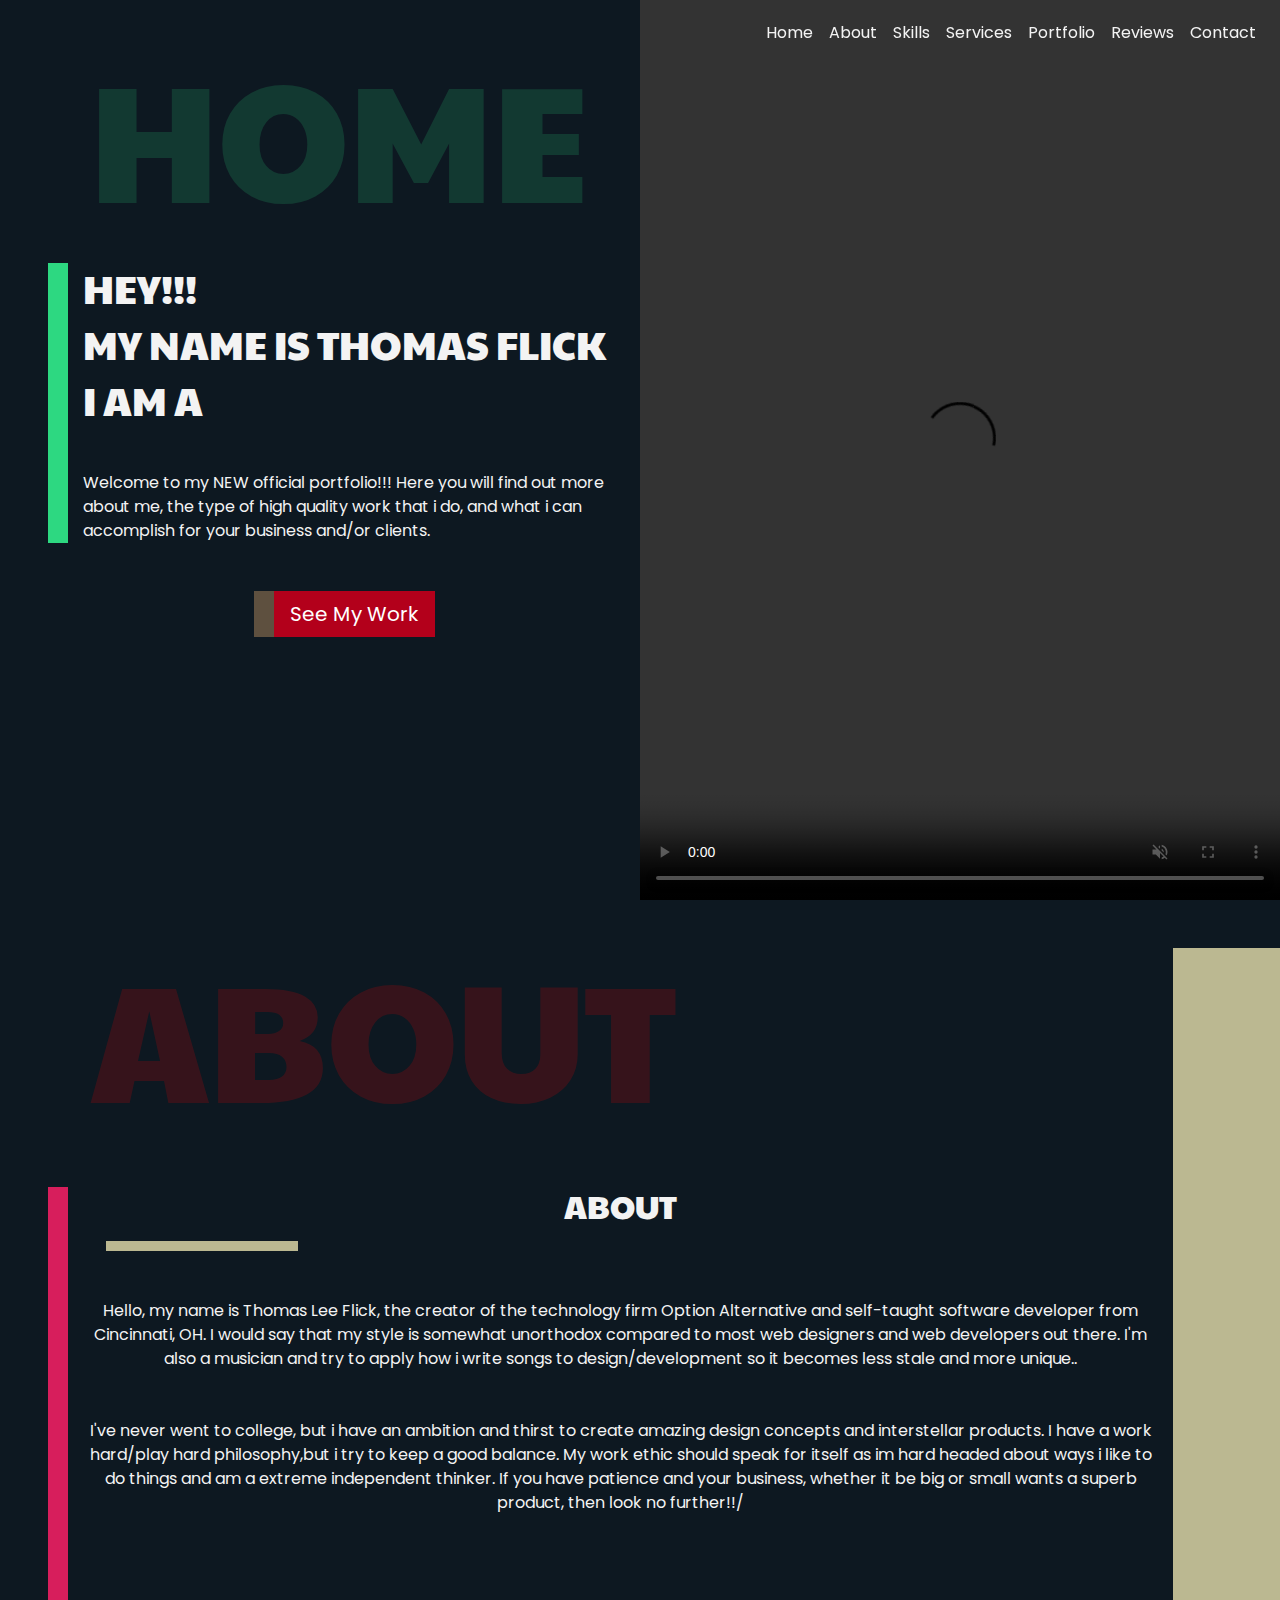
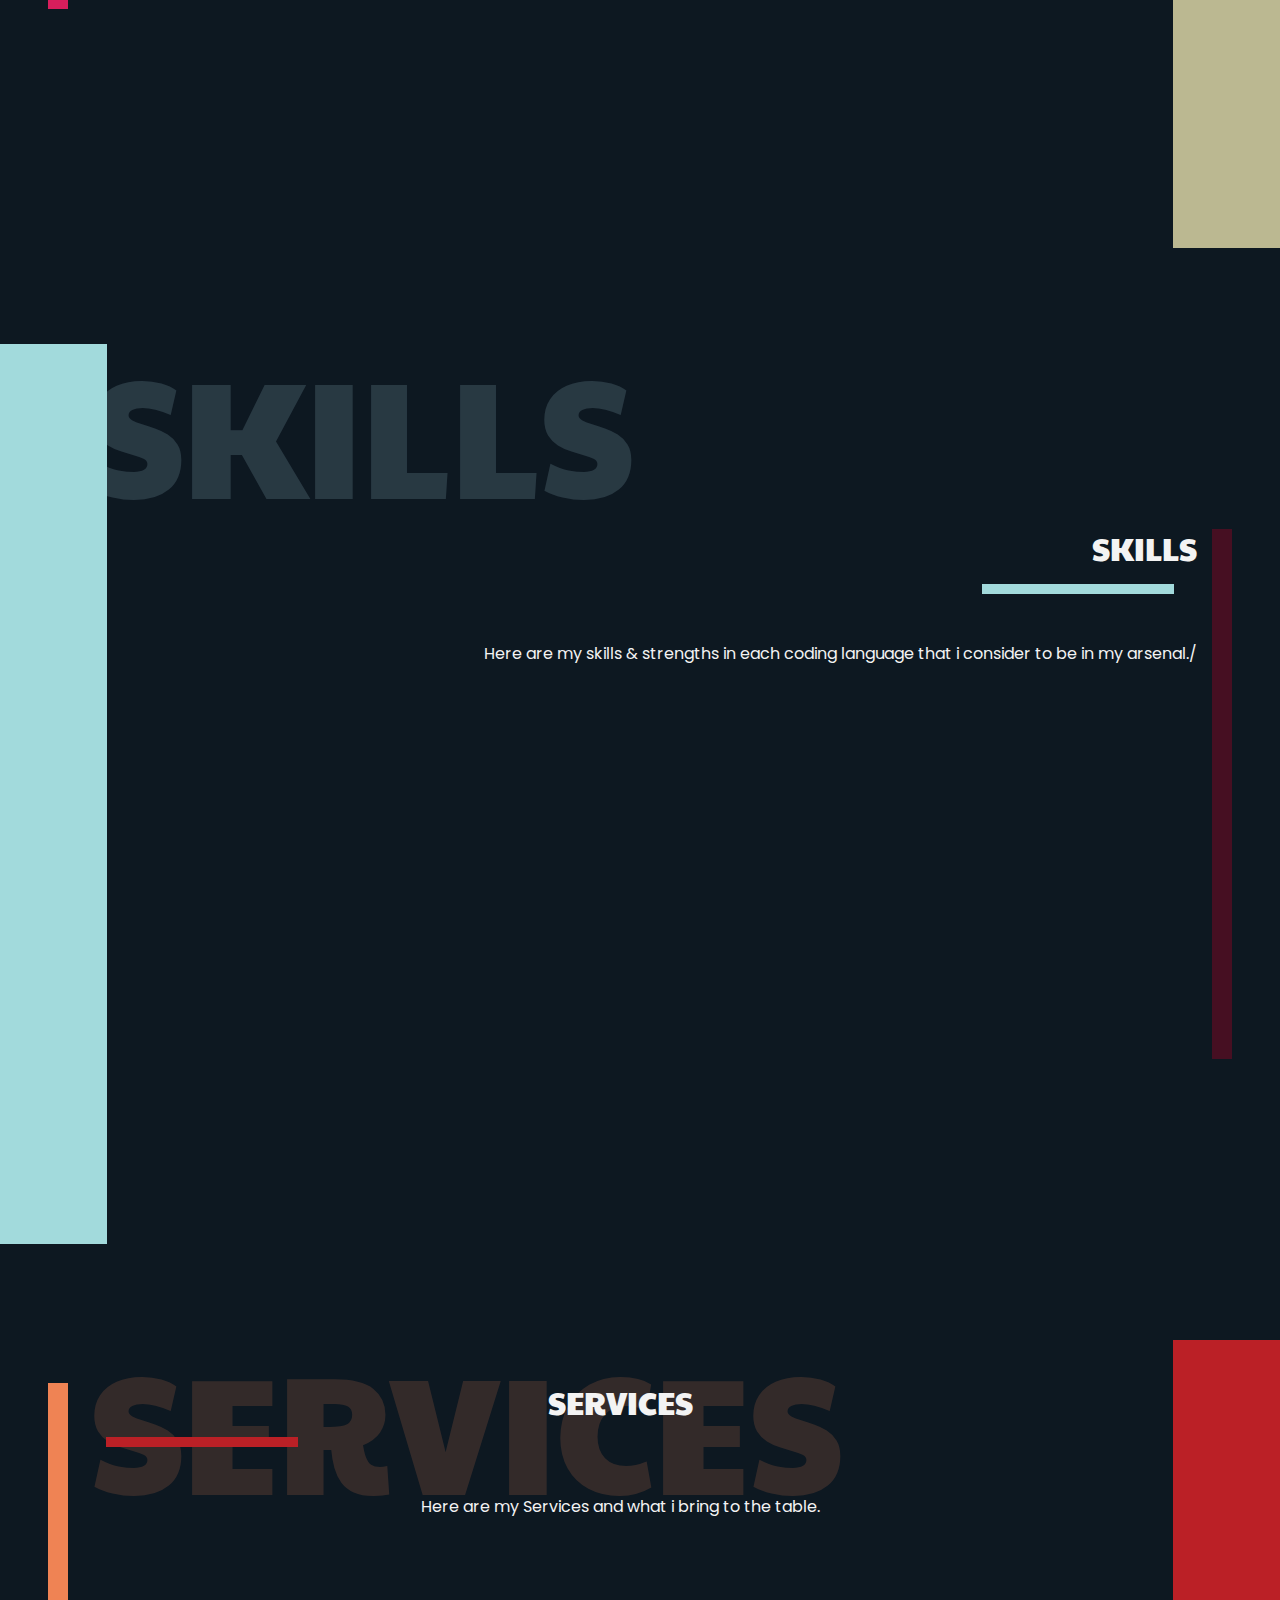
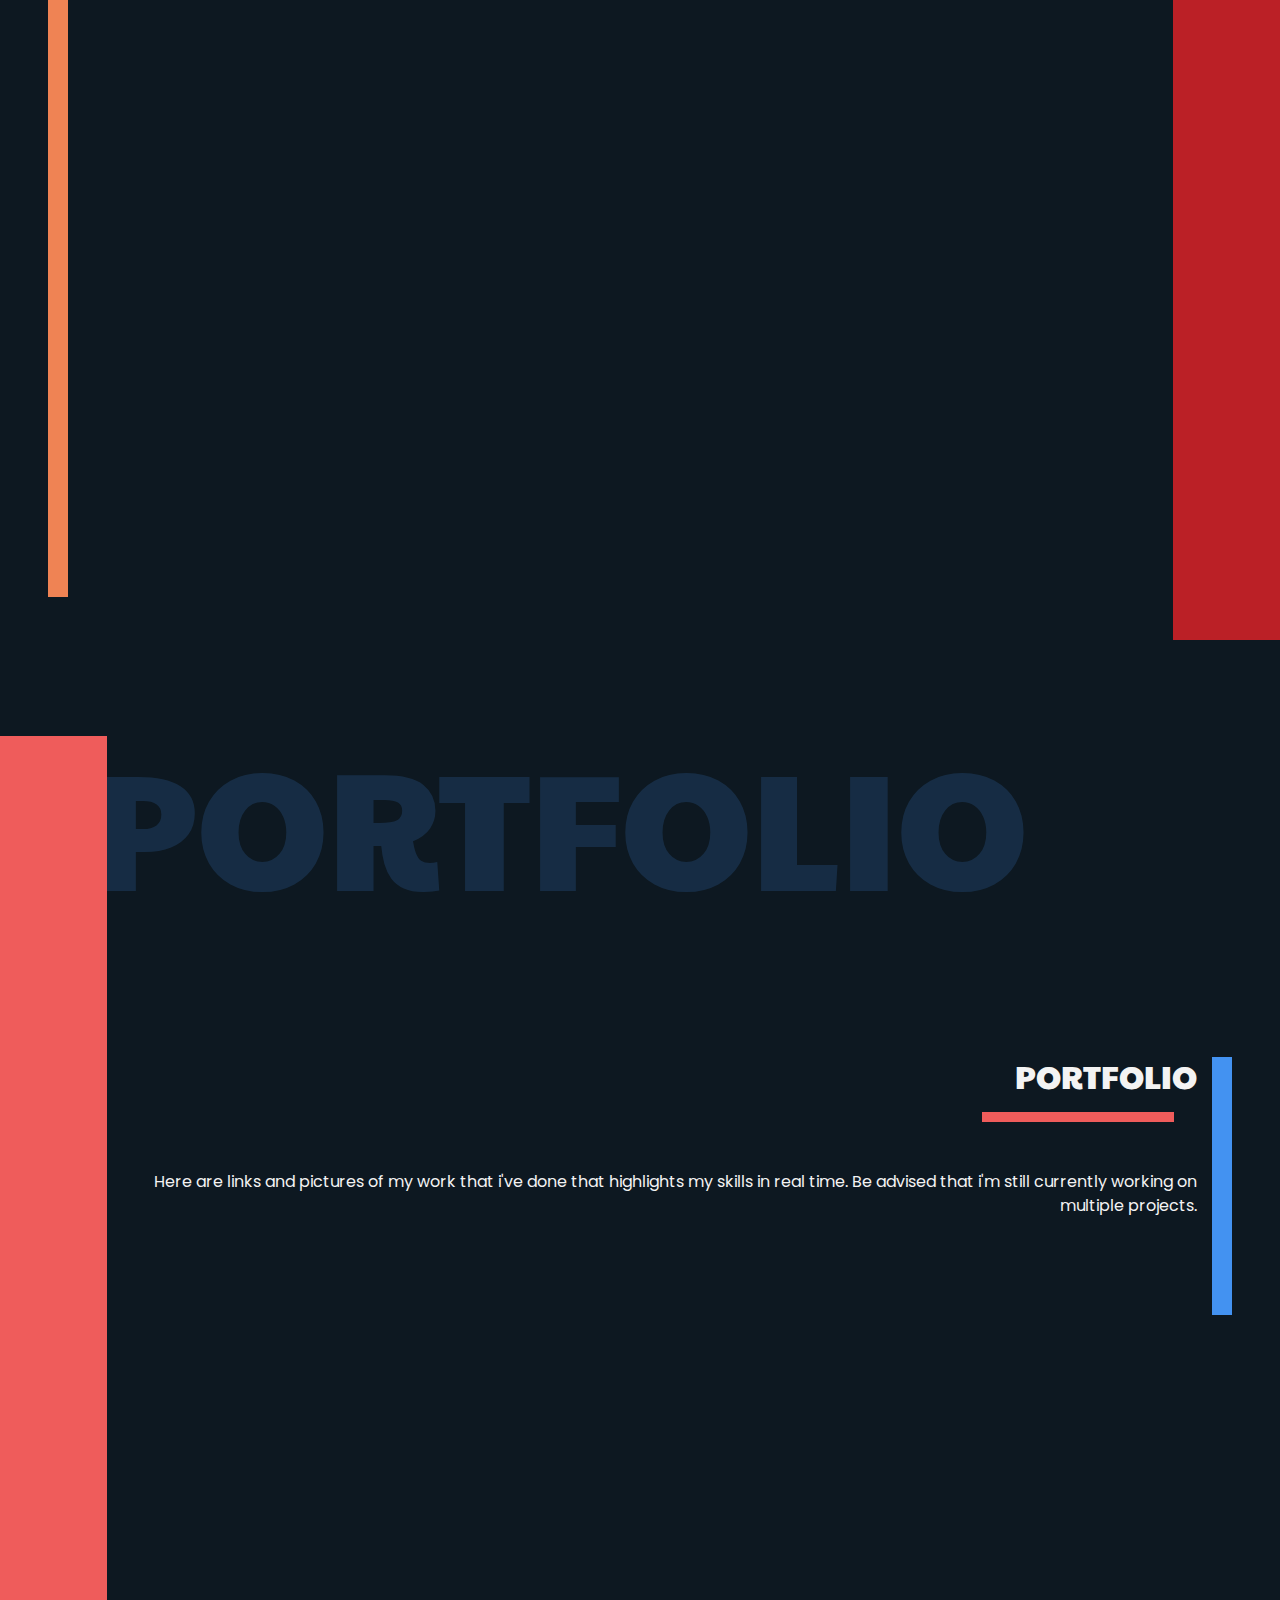
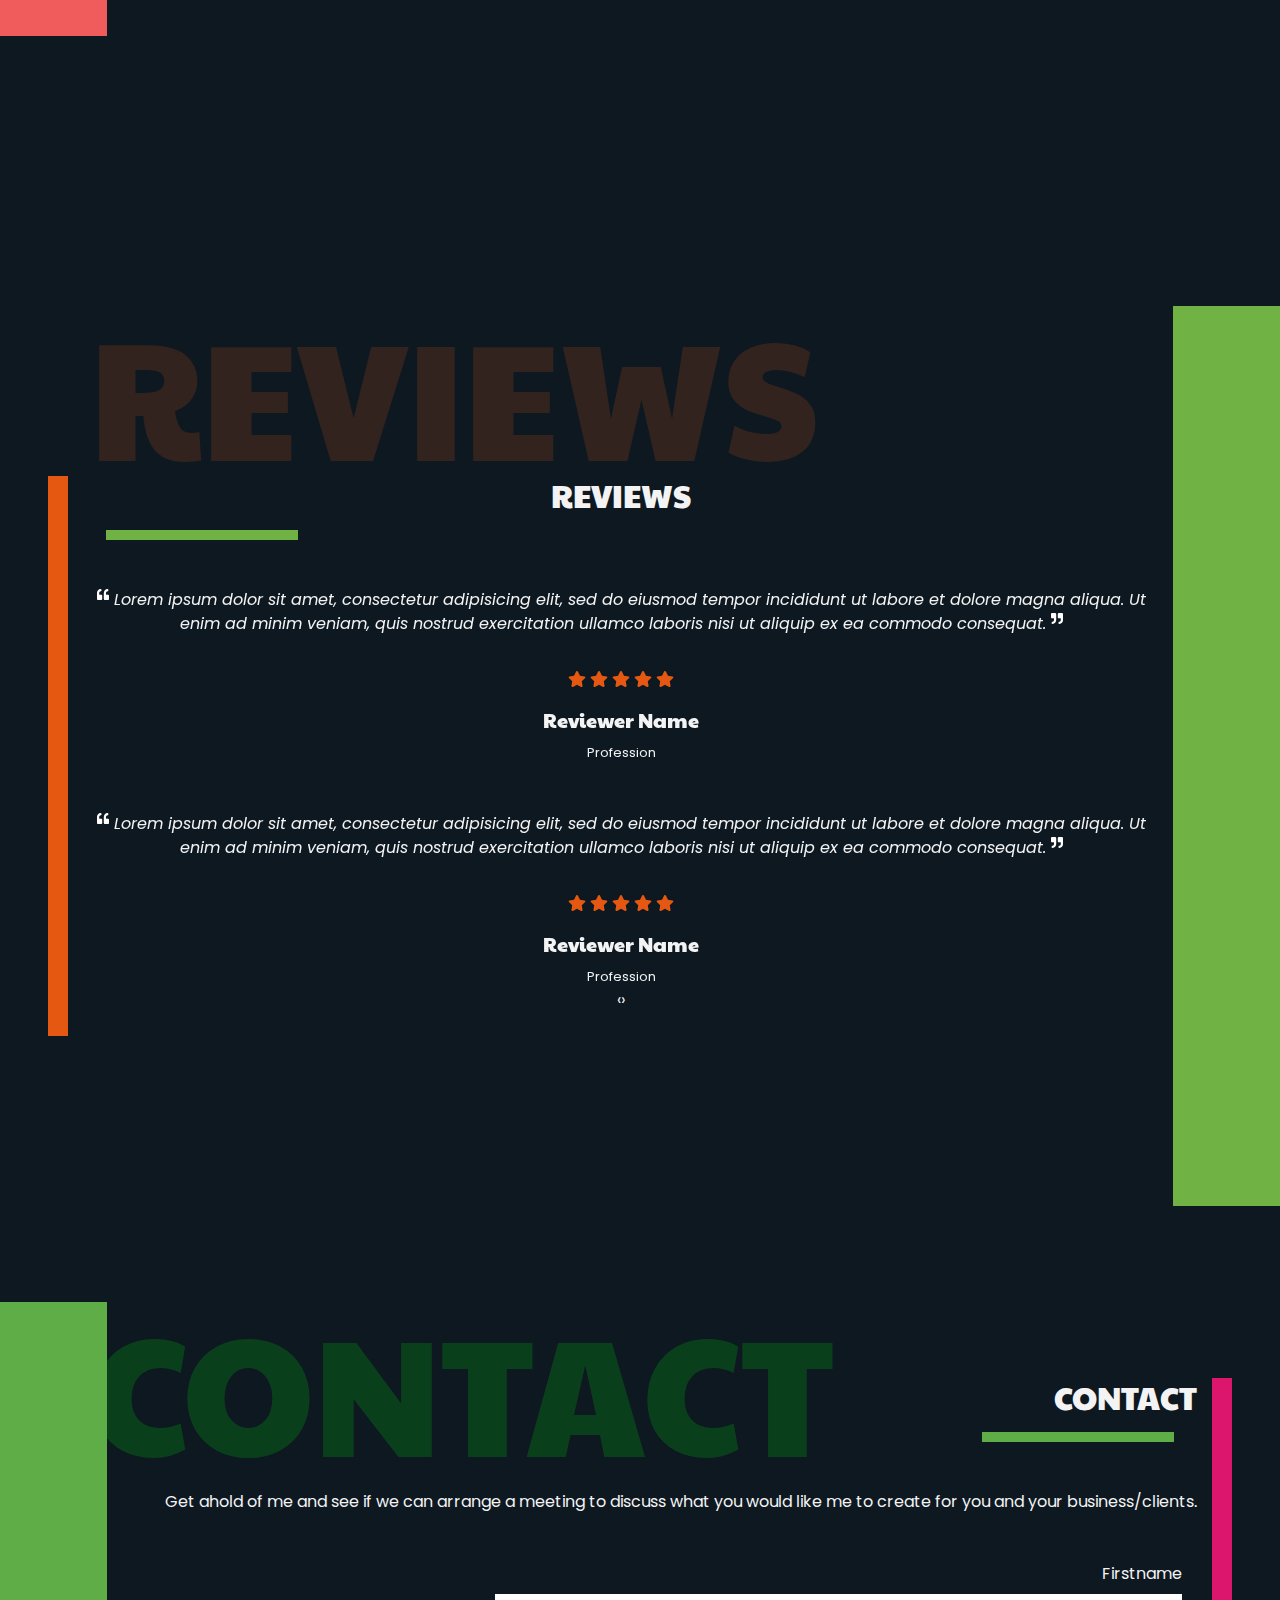
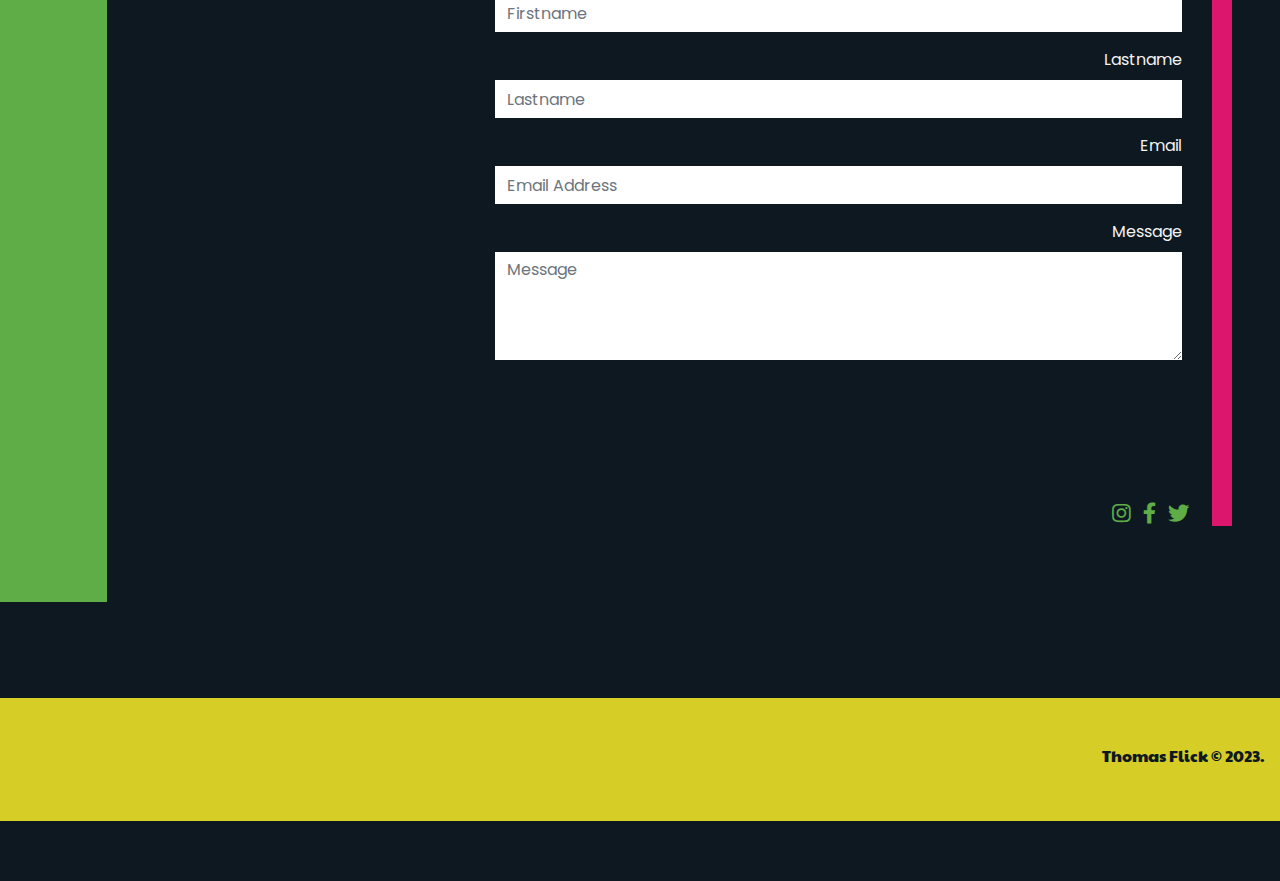
==== commit 28fec1b8: "Update index.html" ====
--- a/index.html
+++ b/index.html
@@ -304,36 +304,7 @@
                                         </div>
                                     </a>
                                 </div>
-                                <div class="itheme-portfolio-1">
-                                    <a href="javascript:void(0);">
-                                        <img class="img-fluid" src="website/images/portfolio-6.jpg" alt="PortfolioImage6">
-                                        <div class="itheme-portfolio-2">
-                                            <div class="itheme-portfolio-3">
-                                                <p class="itheme-portfolio-4">SEO</p>
-                                            </div>
-                                        </div>
-                                    </a>
-                                </div>
-                                <div class="itheme-portfolio-1">
-                                    <a href="javascript:void(0);">
-                                        <img class="img-fluid" src="website/images/portfolio-7.jpg" alt="PortfolioImage7">
-                                        <div class="itheme-portfolio-2">
-                                            <div class="itheme-portfolio-3">
-                                                <p class="itheme-portfolio-4">Social Media Marketing </p>
-                                            </div>
-                                        </div>
-                                    </a>
-                                </div>
-                                <div class="itheme-portfolio-1">
-                                    <a href="javascript:void(0);">
-                                        <img class="img-fluid" src="https://imgur.com/a/9ttPHgr" alt="PortfolioImage8">
-                                        <div class="itheme-portfolio-2">
-                                            <div class="itheme-portfolio-3">
-                                                <p class="itheme-portfolio-4"> Et cetera</p>
-                                            </div>
-                                        </div>
-                                    </a>
-                                </div>
+                               
                             </div>
                         </div>
                     </div>
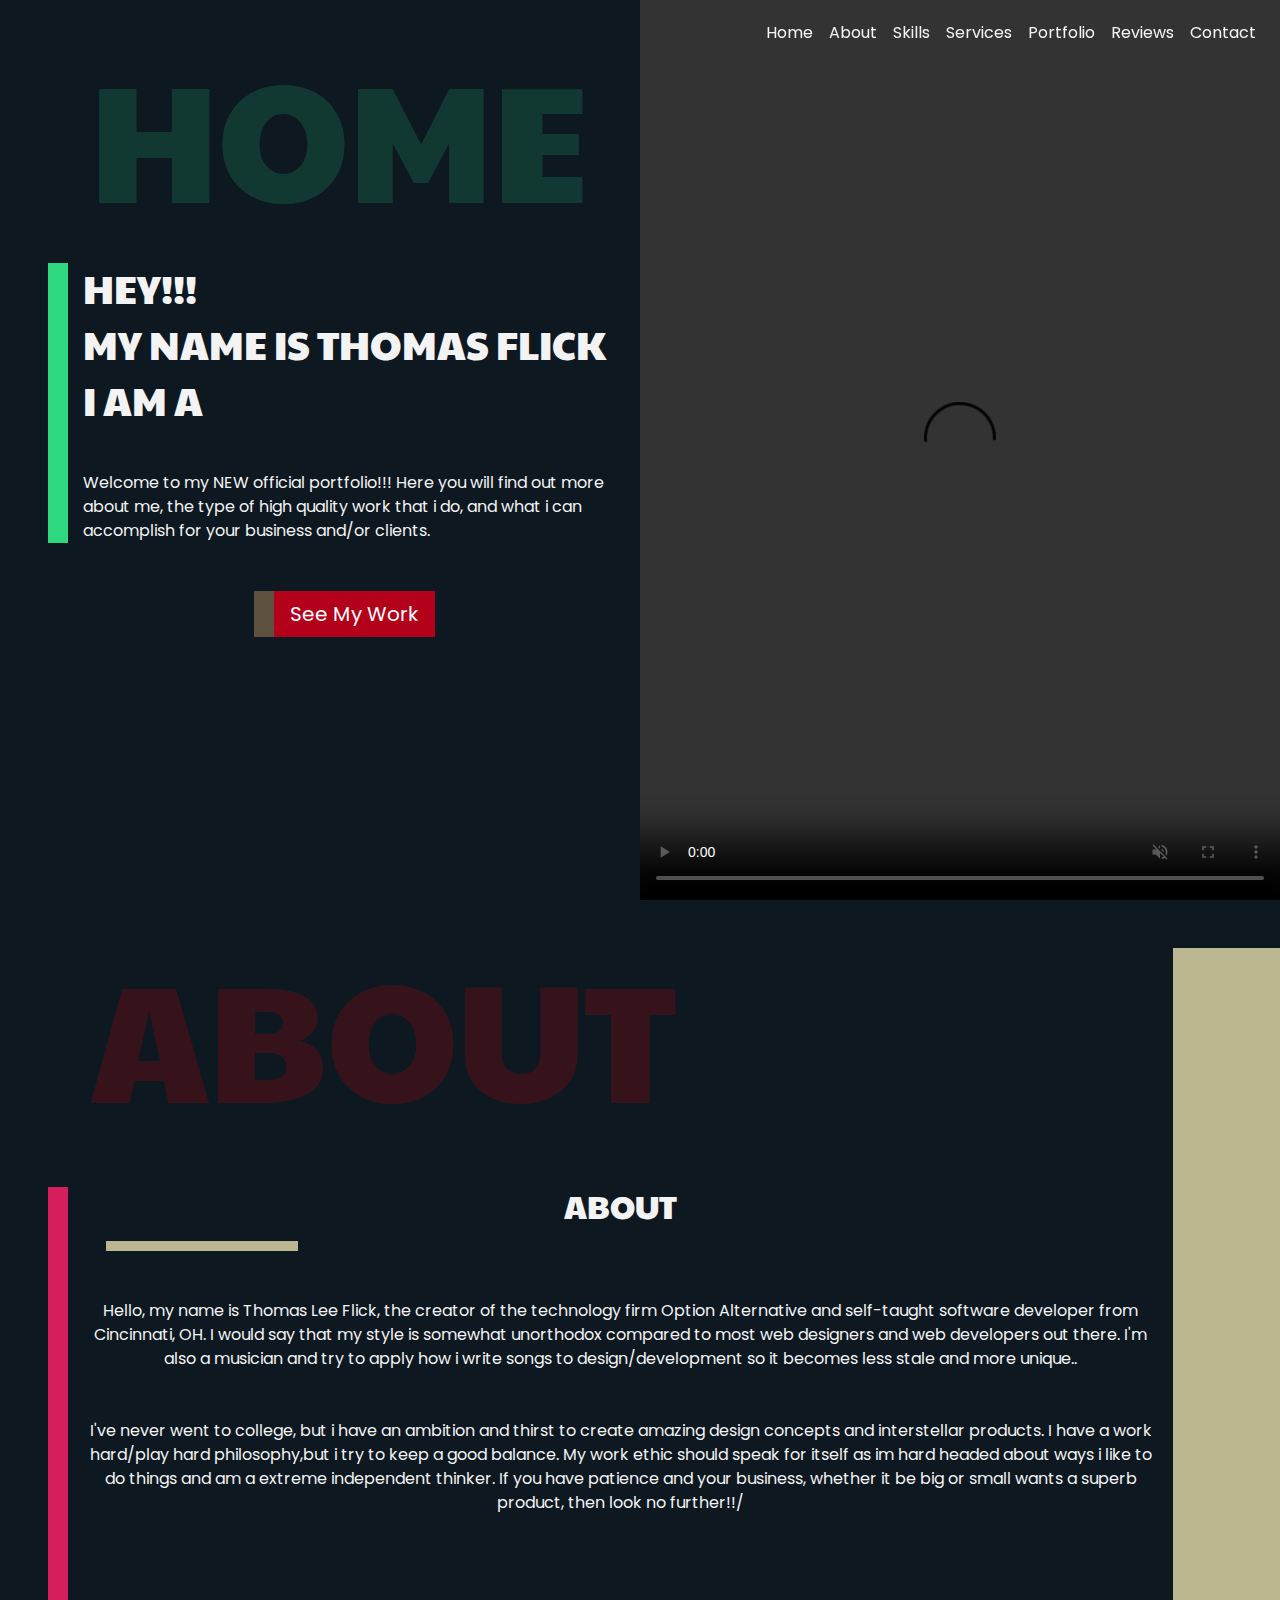
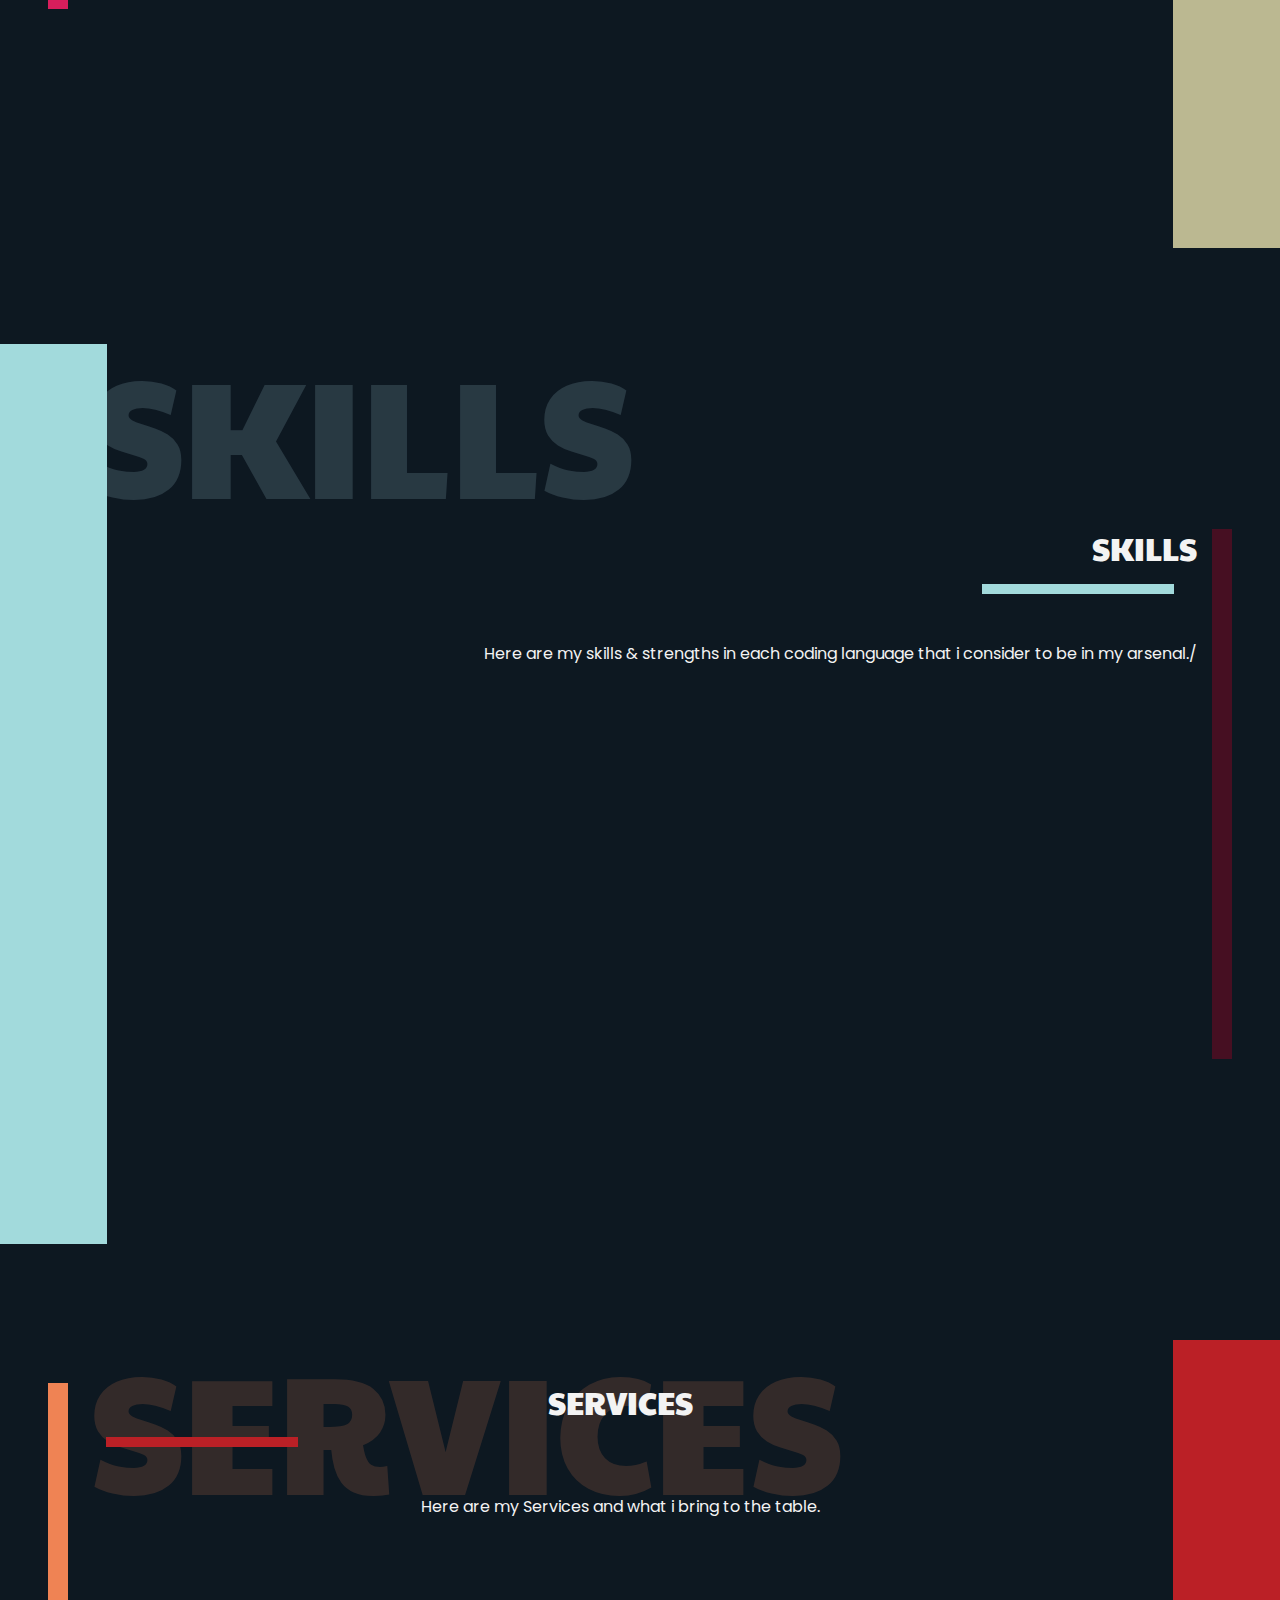
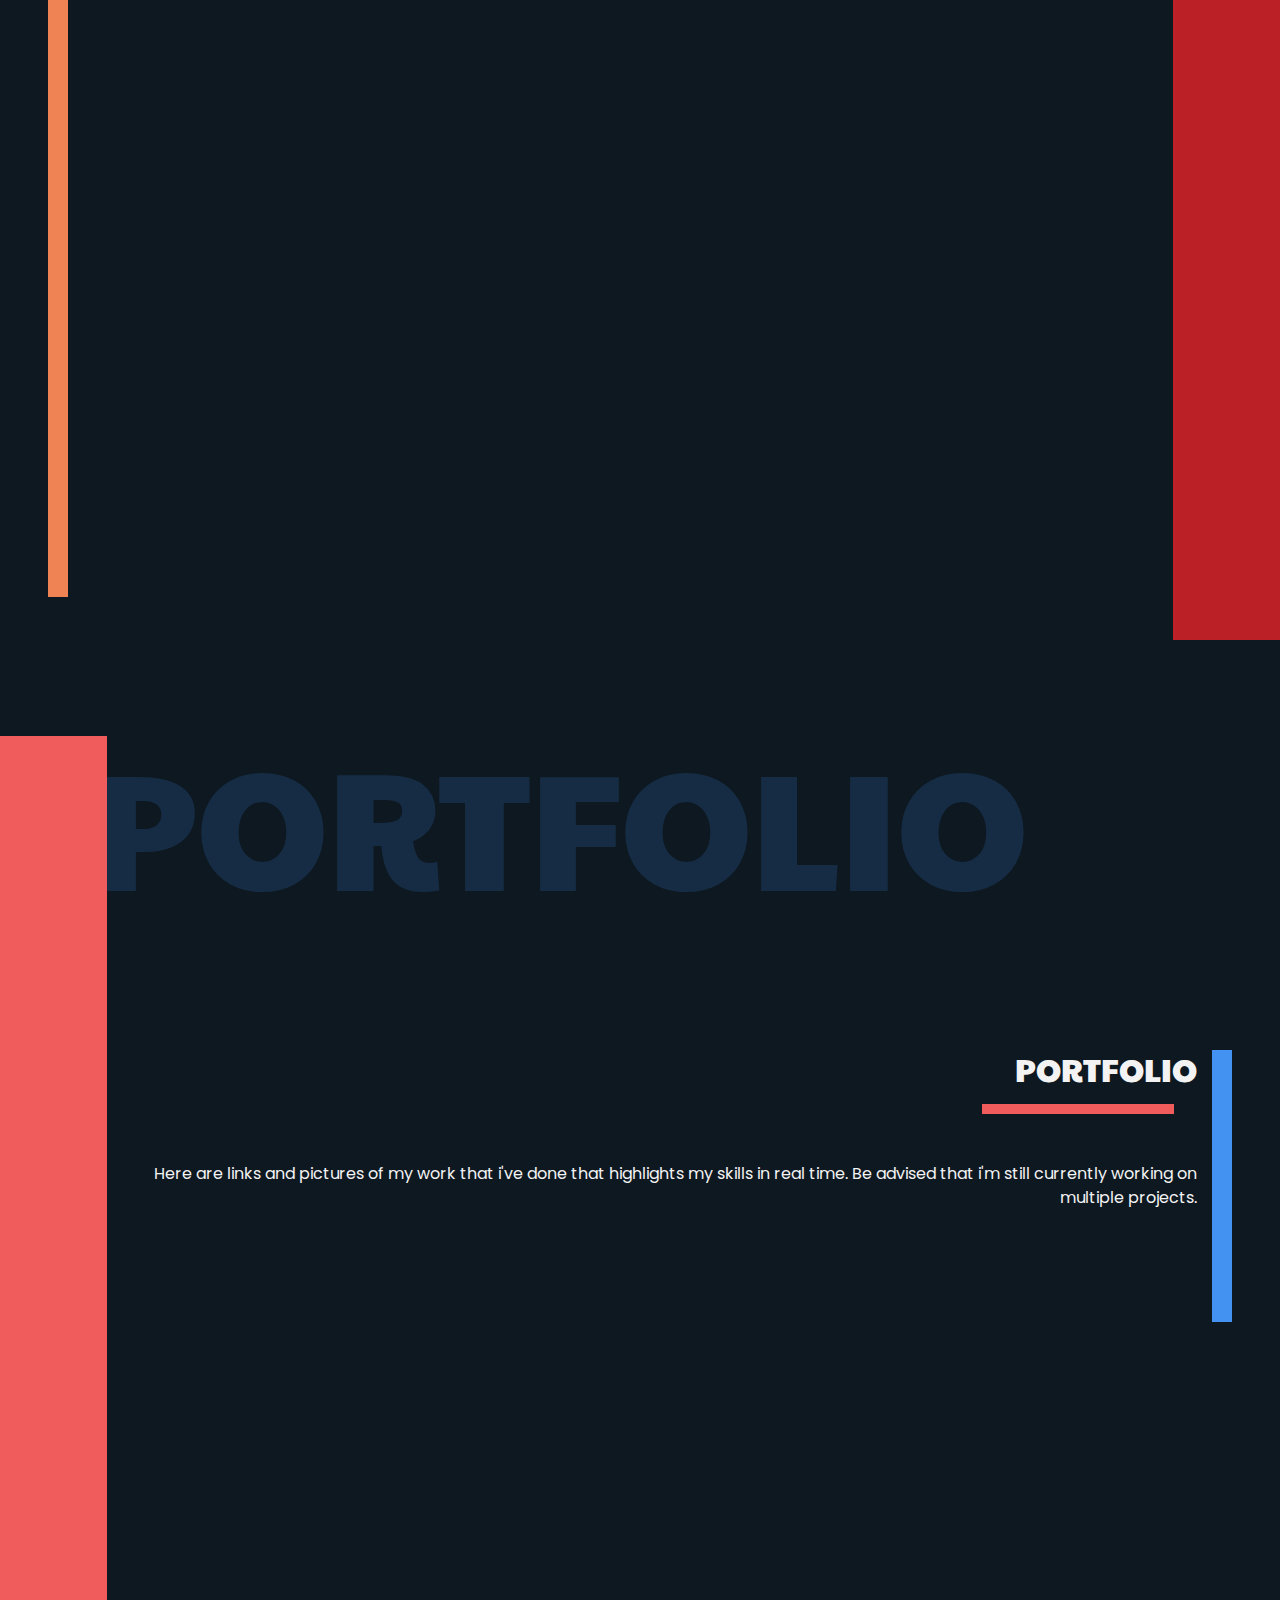
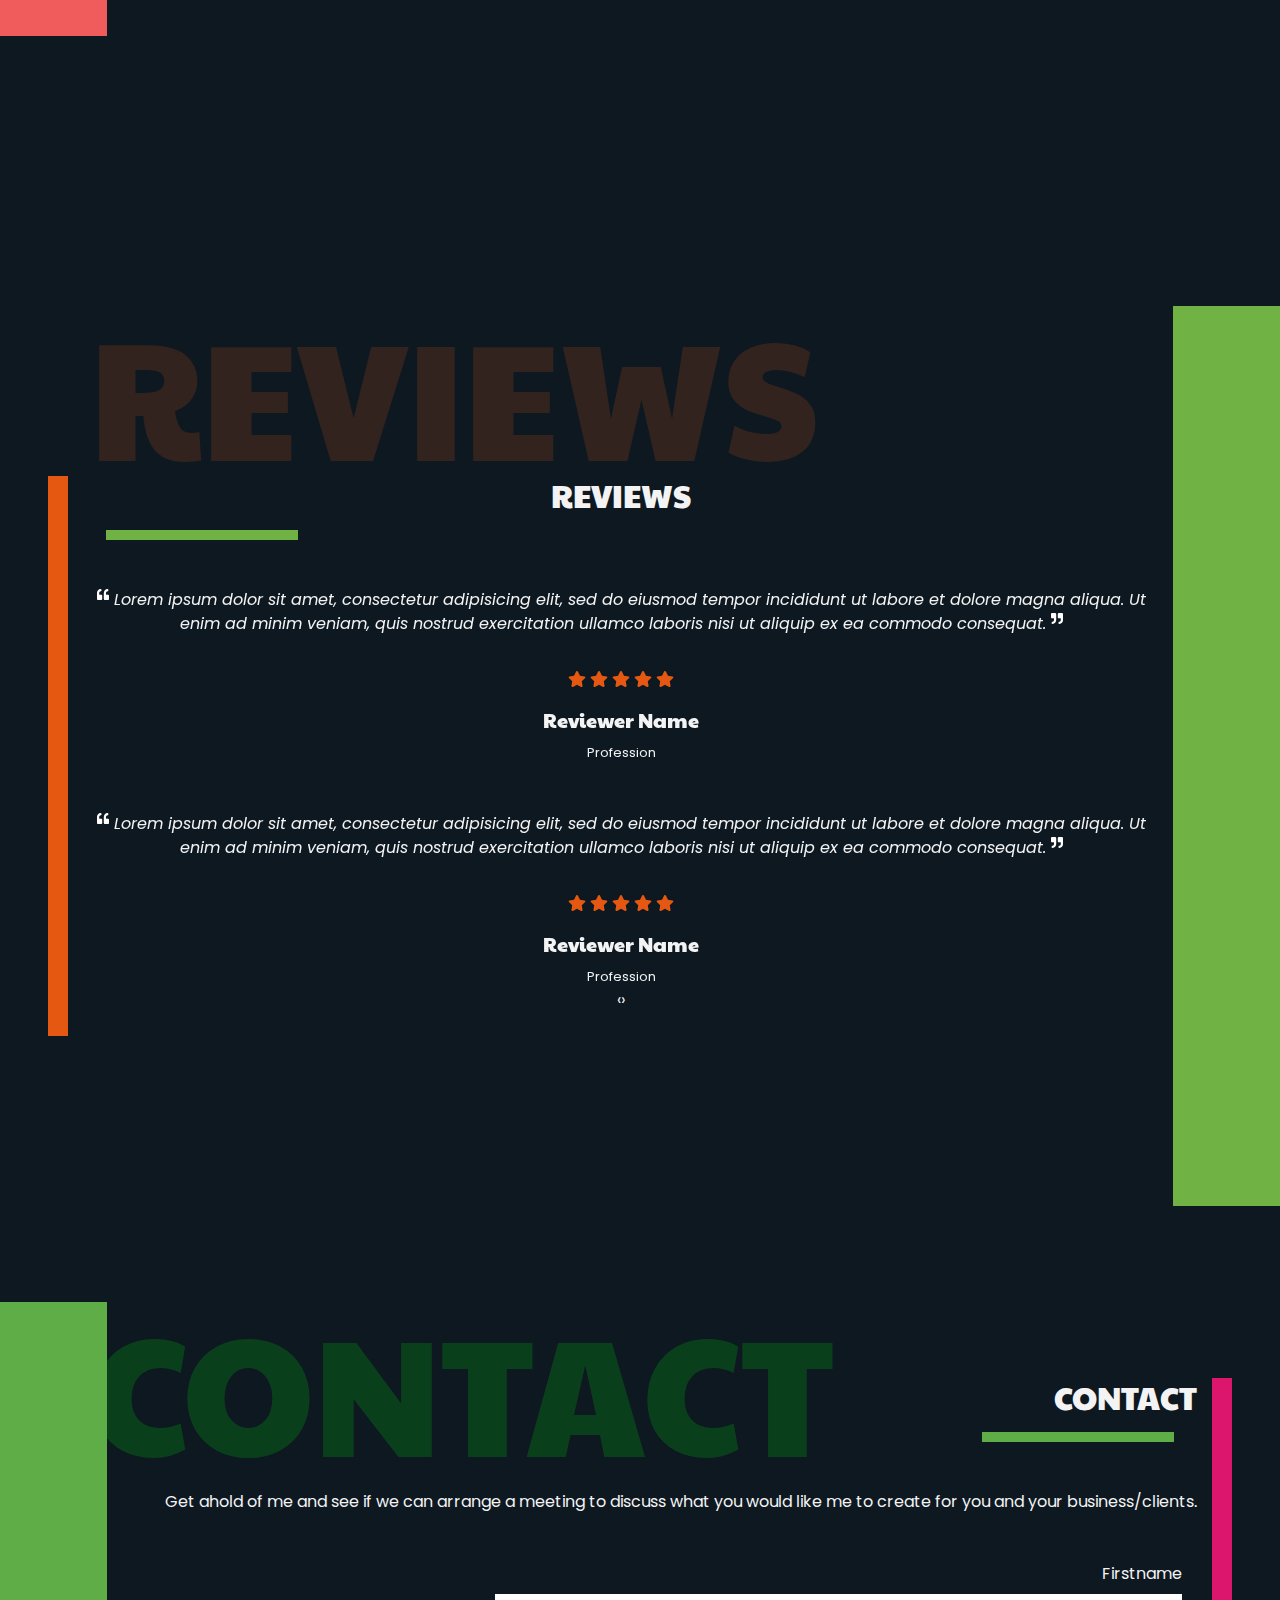
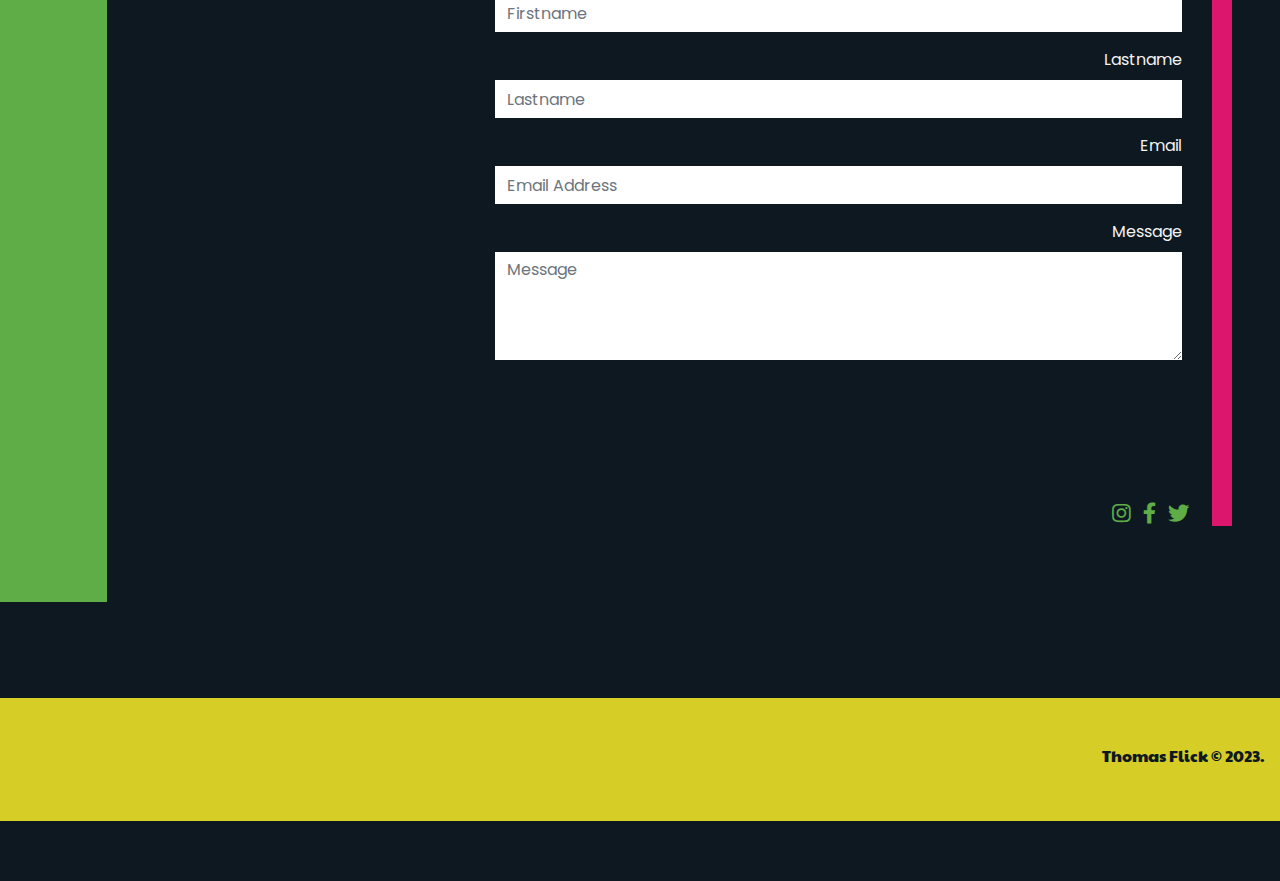
==== commit 0c01ce01: "Update index.html" ====
--- a/index.html
+++ b/index.html
@@ -294,6 +294,9 @@
                                         </div>
                                     </a>
                                 </div>
+				    <br>
+				    <br>
+				    <br>
                                 <div class="itheme-portfolio-1">
                                     <a href="https://kc-painting-and-repair.webflow.io">
                                         <img class="img-fluid" src="https://cdn.vectorstock.com/i/preview-1x/14/44/paintbrush-and-palette-paints-silhouette-vector-38721444.jpg" alt="PortfolioImage5">
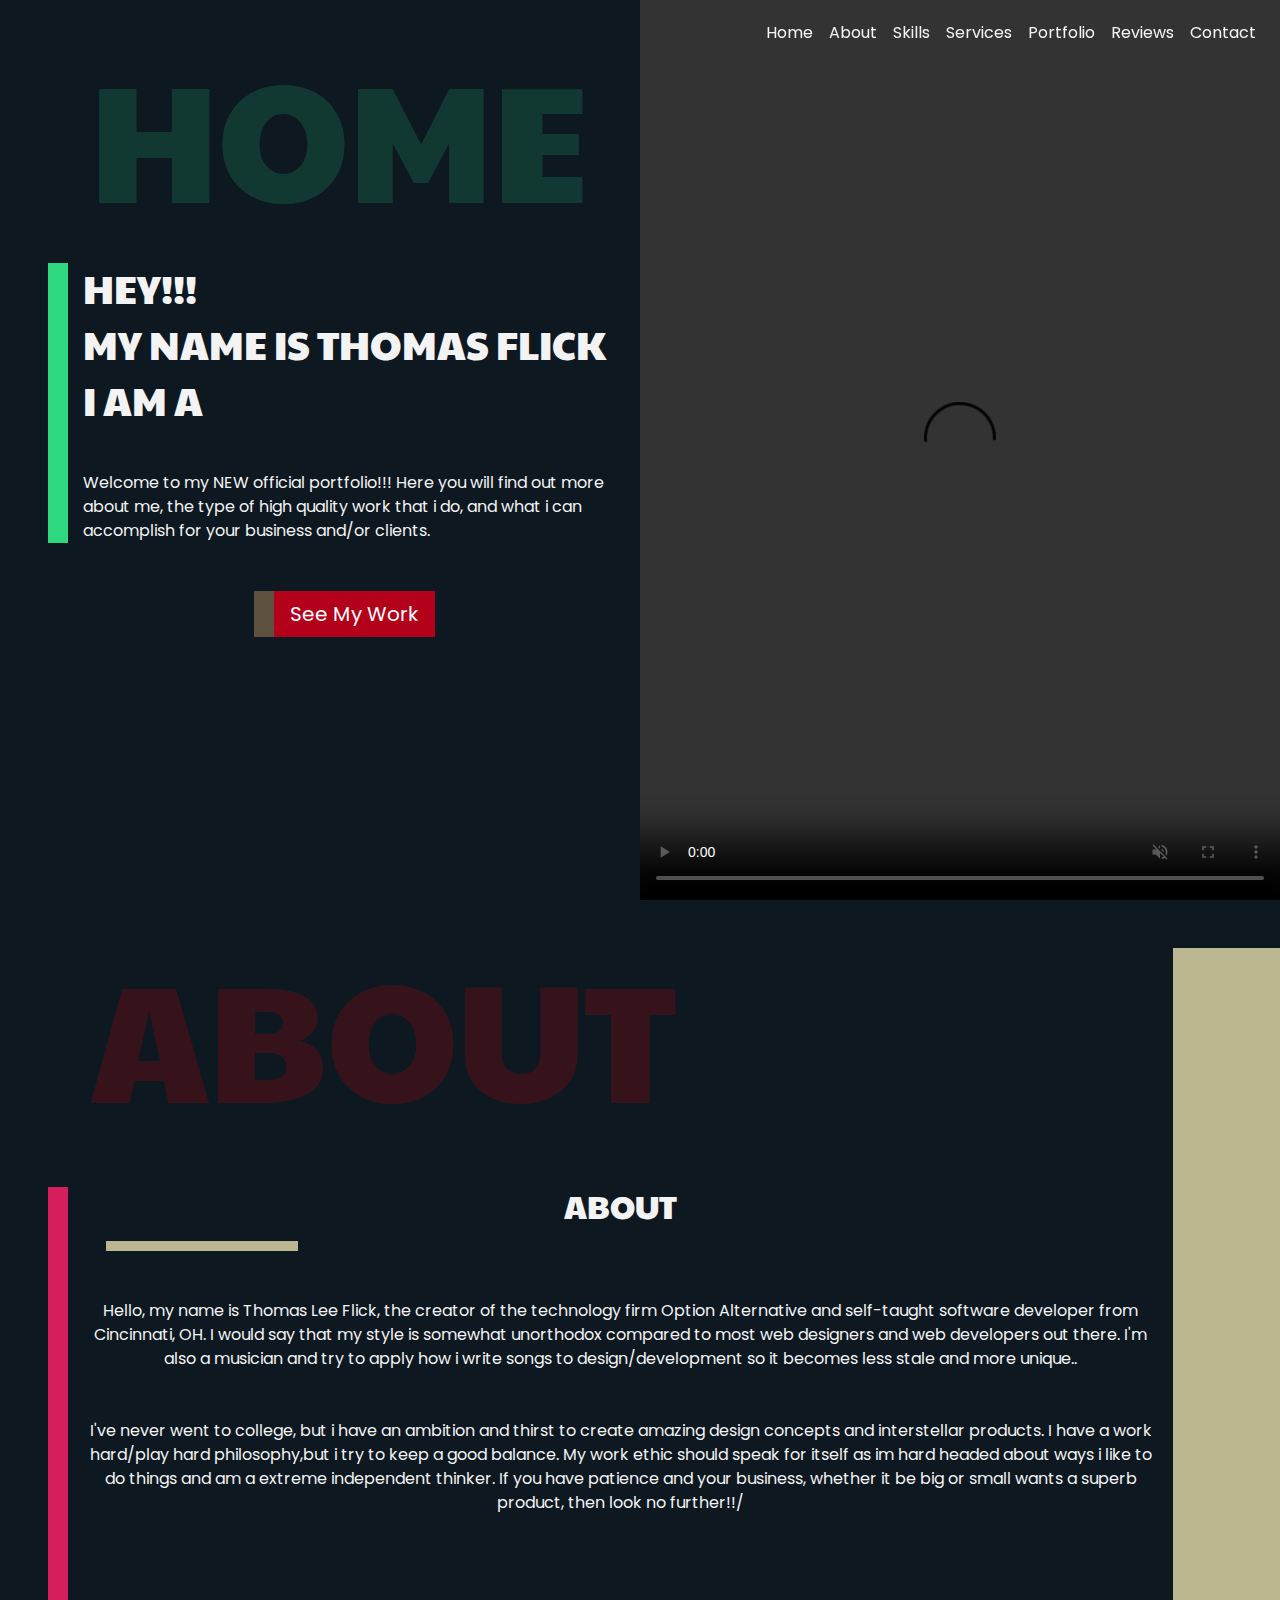
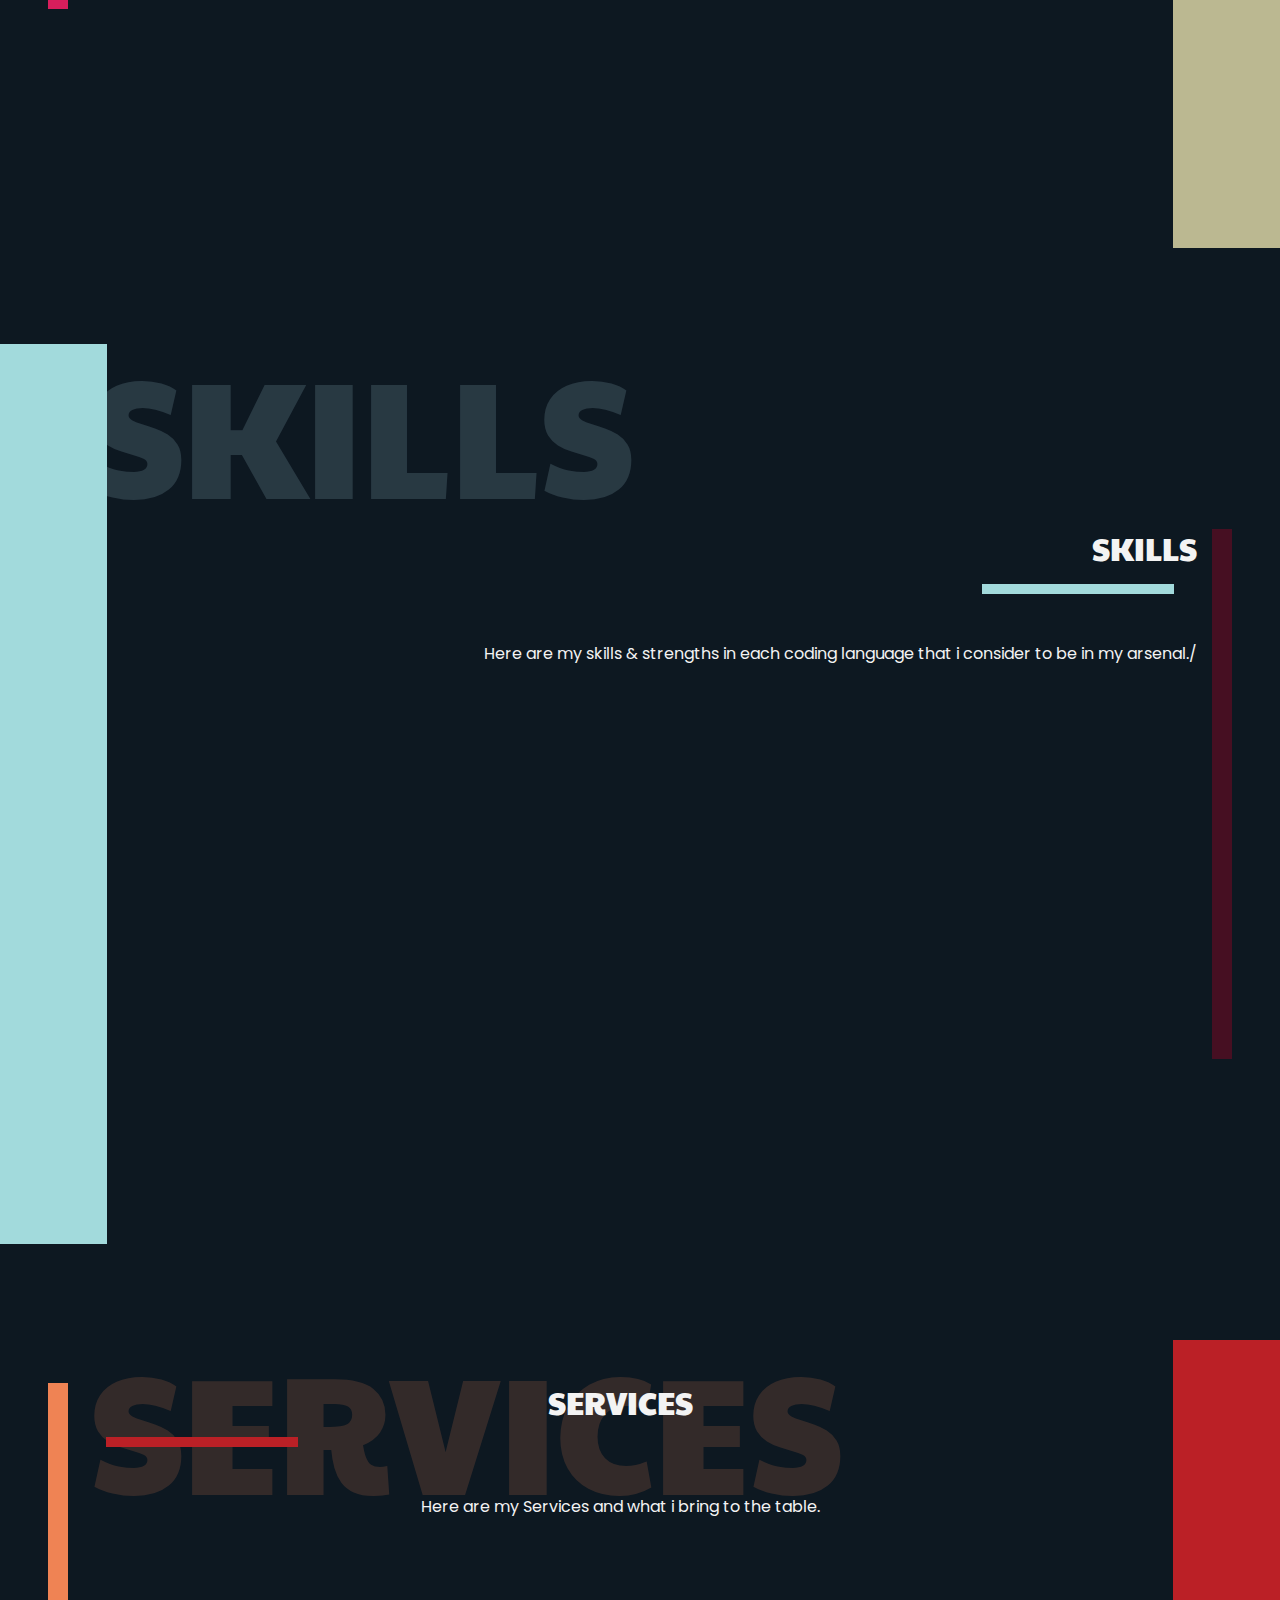
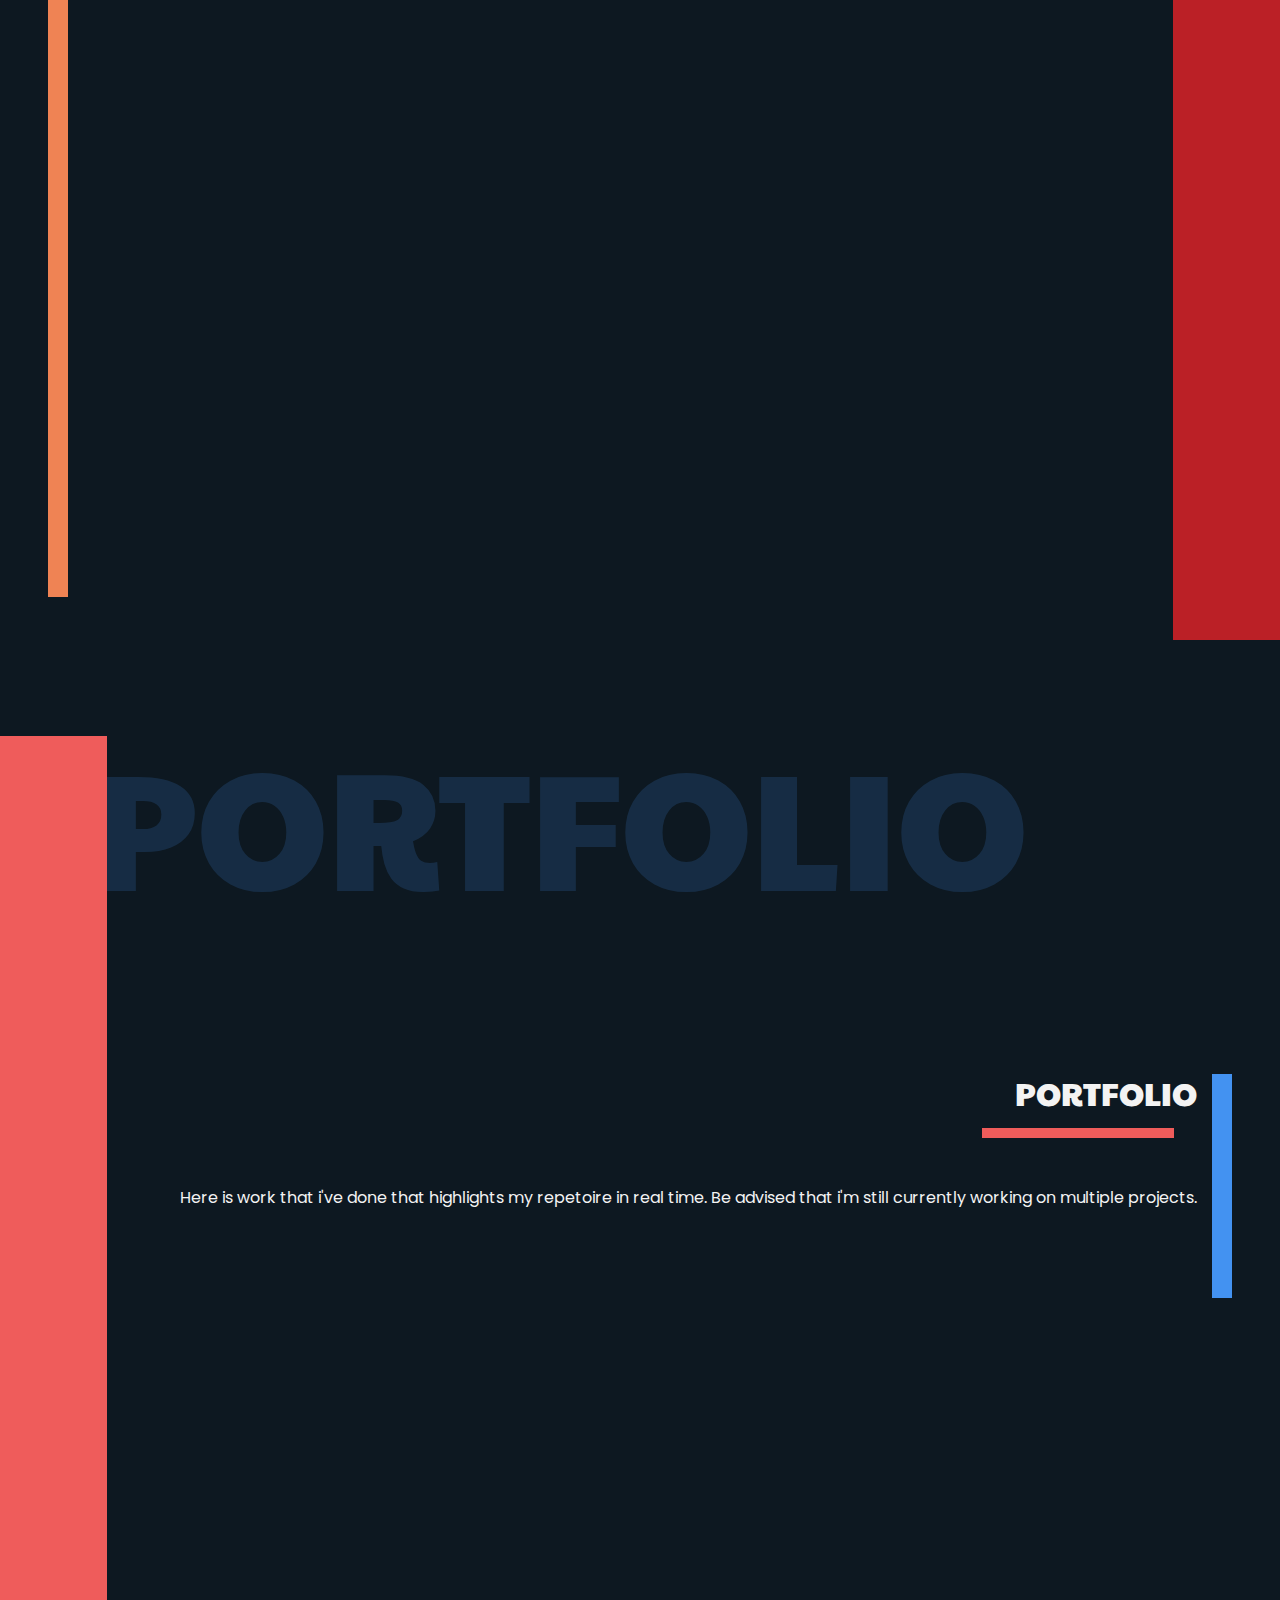
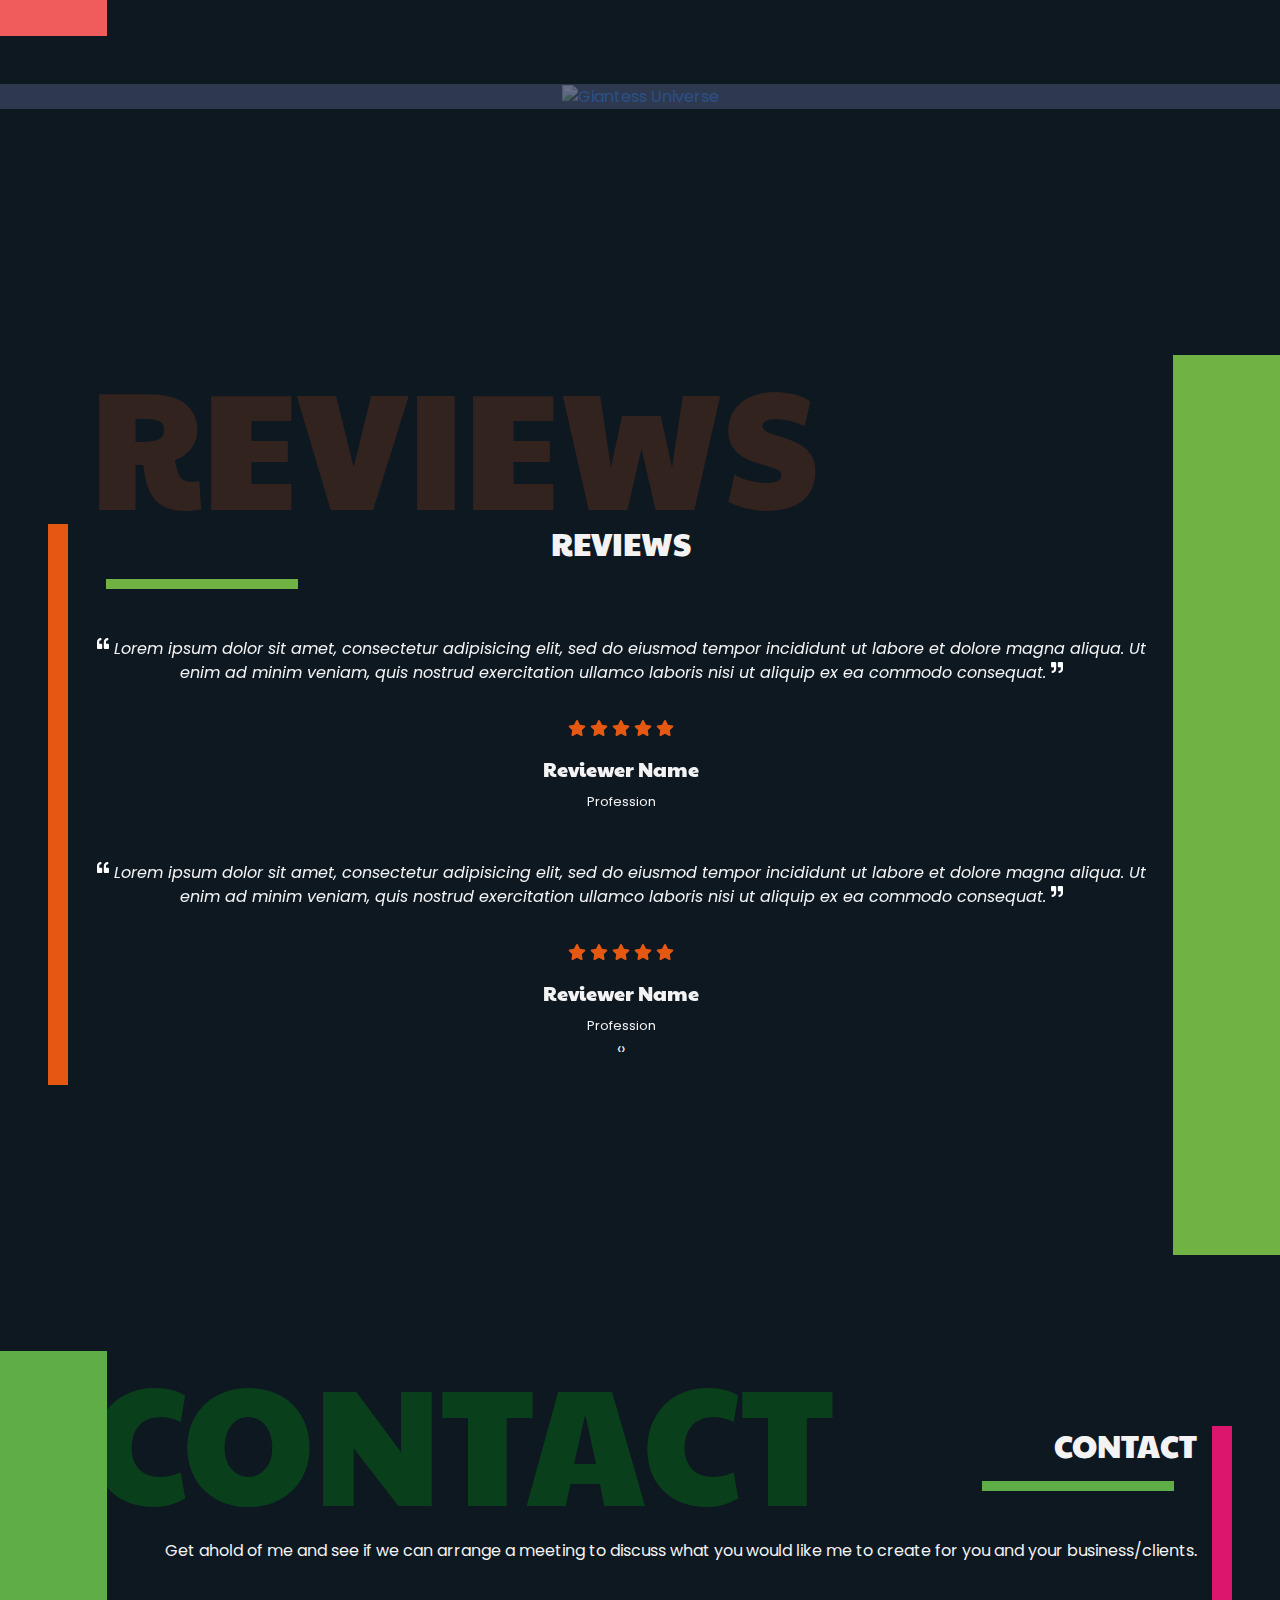
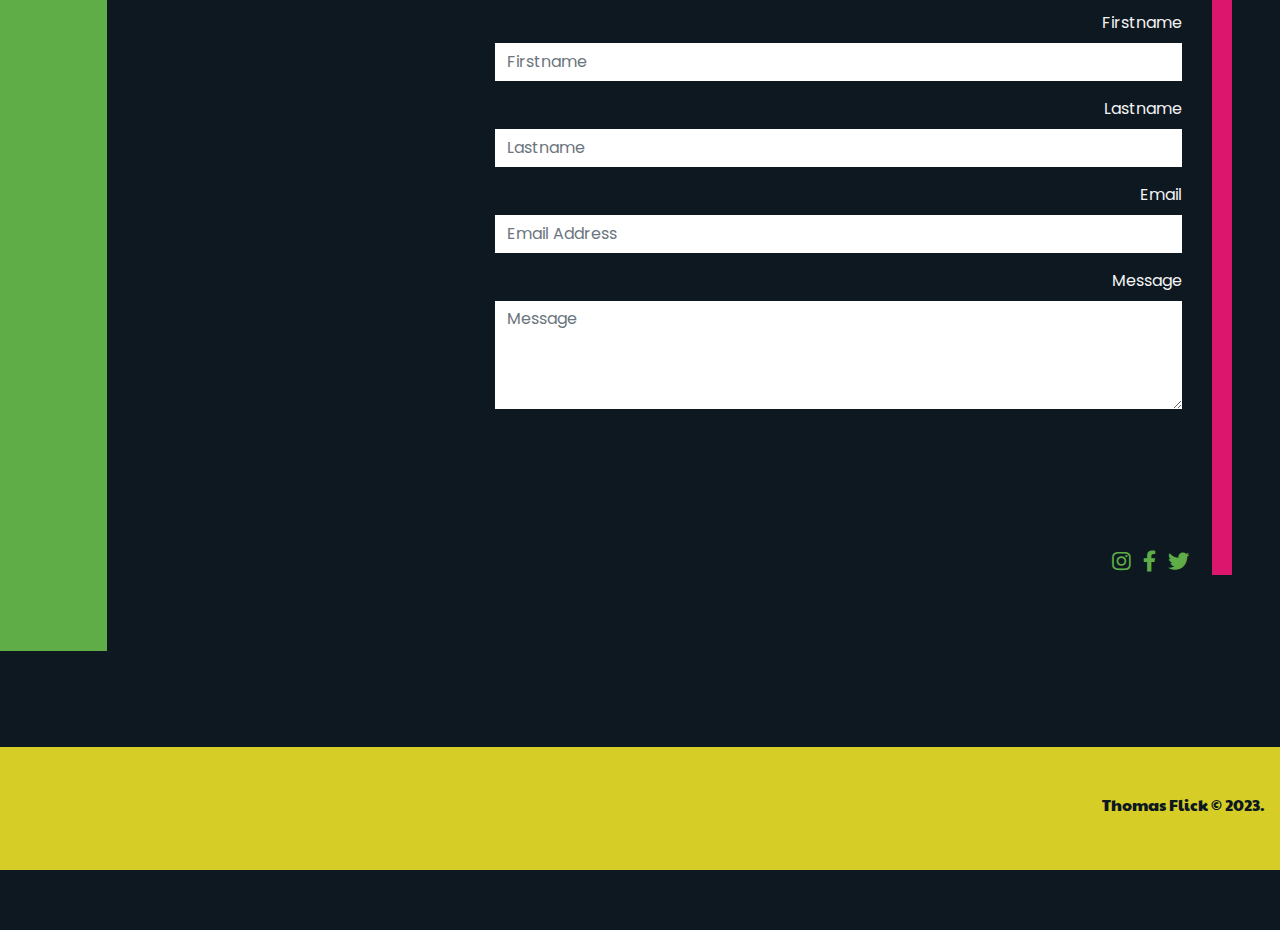
==== commit eedfa5a0: "Update index.html" ====
--- a/index.html
+++ b/index.html
@@ -249,15 +249,15 @@
                             <h2>PORTFOLIO</h2>
                             <hr class="mb-5 itheme-hr-3">
                             <p class="mb-5">
-                                Here are links and pictures of my work that i've done that highlights my skills in real time. Be advised that i'm still currently working on multiple projects.
+                                Here is work that i've done that highlights my repetoire in real time. Be advised that i'm still currently working on multiple projects.
                             </p>
                             <div class="card-columns itheme-card-columns wow fadeInRight" data-wow-duration="5s">
                                 <div class="itheme-portfolio-1">
-                                    <a href="https://OptionAlternative.io">
+                                    <a href="https://optionalternative.io">
                                         <img class="img-fluid" src="https://raw.githubusercontent.com/EONcodeflicker/EONcodeflicker.github.io/main/B4D4E9F1-118F-4312-B332-8387BD9DC867.jpeg" alt="PortfolioImage1">
                                         <div class="itheme-portfolio-2">
                                             <div class="itheme-portfolio-3">
-                                                <p class="itheme-portfolio-4">Beautiful Websites a la Option Alternative</p>
+                                                <p class="itheme-portfolio-4" > Technology firm Websites a la Option Alternative</p>
                                             </div>
                                         </div>
                                     </a>
@@ -282,8 +282,29 @@
                                         </div>
                                     </a>
                                 </div>
+                              
+				    
                                 <div class="itheme-portfolio-1">
-                                    <a href="https://giantessuniverse.com">
+                                    <a href="https://kc-painting-and-repair.webflow.io">
+                                        <img class="img-fluid" src="https://cdn.vectorstock.com/i/preview-1x/14/44/paintbrush-and-palette-paints-silhouette-vector-38721444.jpg" alt="PortfolioImage5">
+                                        <div class="itheme-portfolio-2">
+                                            <div class="itheme-portfolio-3">
+                                                <p class="itheme-portfolio-4">Concept Branding/Business Websites </p>
+                                            </div>
+                                        </div>
+                                    </a>
+                                </div>
+                               
+                            </div>
+                        </div>
+                    </div>
+                </div>
+            </div>
+        </div>
+    </section>
+
+  <div class="itheme-portfolio-1">
+                                    <a href="https://giantessuniverse.webflow.io">
                                         <img class="img-fluid" src="https://img.itch.zone/aW1nLzEzNDEzNjc3LmpwZw==/315x250%23c/8rrgzj.jpg" alt="Giantess Universe">
                                         <div class="itheme-portfolio-2">
                                             <div class="itheme-portfolio-3">
@@ -295,26 +316,10 @@
                                     </a>
                                 </div>
 				    <br>
-				    <br>
-				    <br>
-                                <div class="itheme-portfolio-1">
-                                    <a href="https://kc-painting-and-repair.webflow.io">
-                                        <img class="img-fluid" src="https://cdn.vectorstock.com/i/preview-1x/14/44/paintbrush-and-palette-paints-silhouette-vector-38721444.jpg" alt="PortfolioImage5">
-                                        <div class="itheme-portfolio-2">
-                                            <div class="itheme-portfolio-3">
-                                                <p class="itheme-portfolio-4">Concept Branding/Business Websites </p>
-                                            </div>
-                                        </div>
-                                    </a>
-                                </div>
-                               
-                            </div>
-                        </div>
-                    </div>
-                </div>
-            </div>
-        </div>
-    </section>
+
+
+
+	
 <center> 	
 <iframe frameborder="0" src="https://itch.io/embed/1924325?bg_color=e57777&amp;fg_color=2cd4e4" width="552" height="167"><a href="https://eon-movieset.itch.io/giantess-universe">Giantess Universe by eon movieset</a></iframe>	
 	</center>
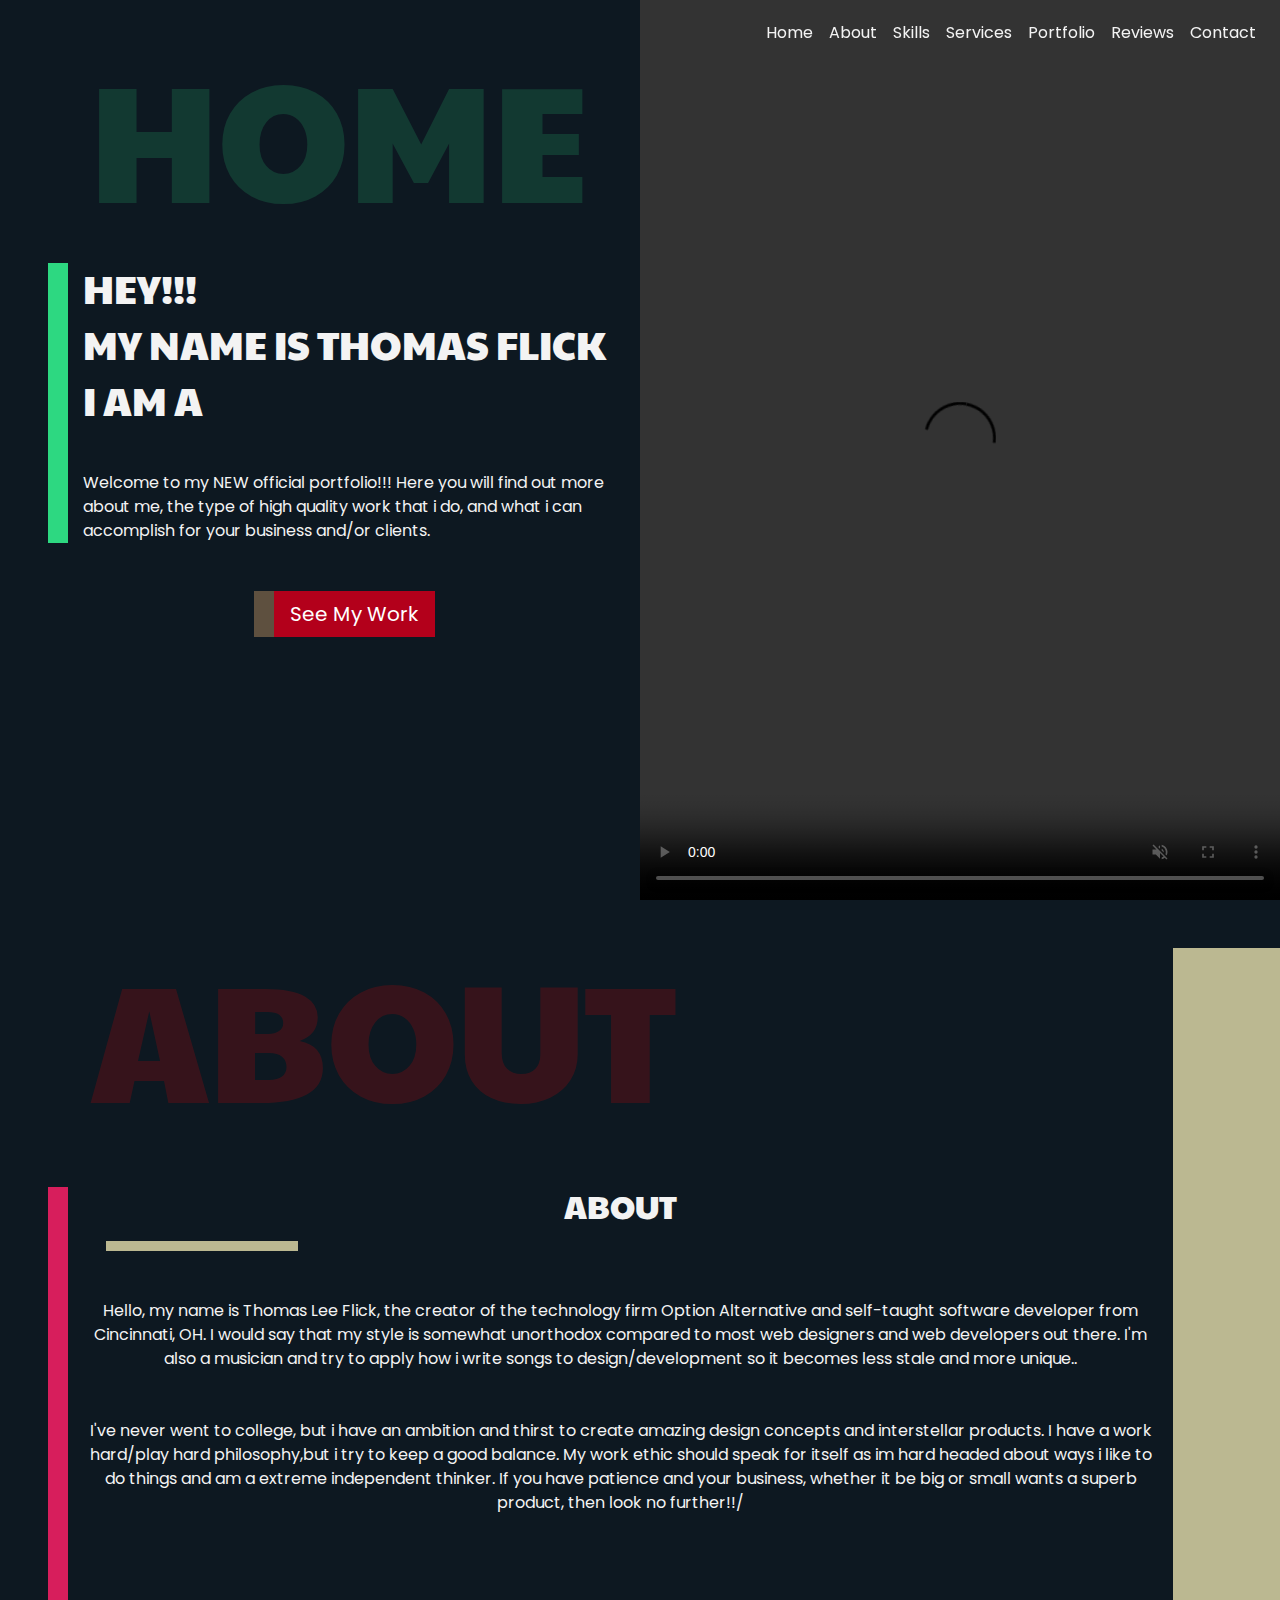
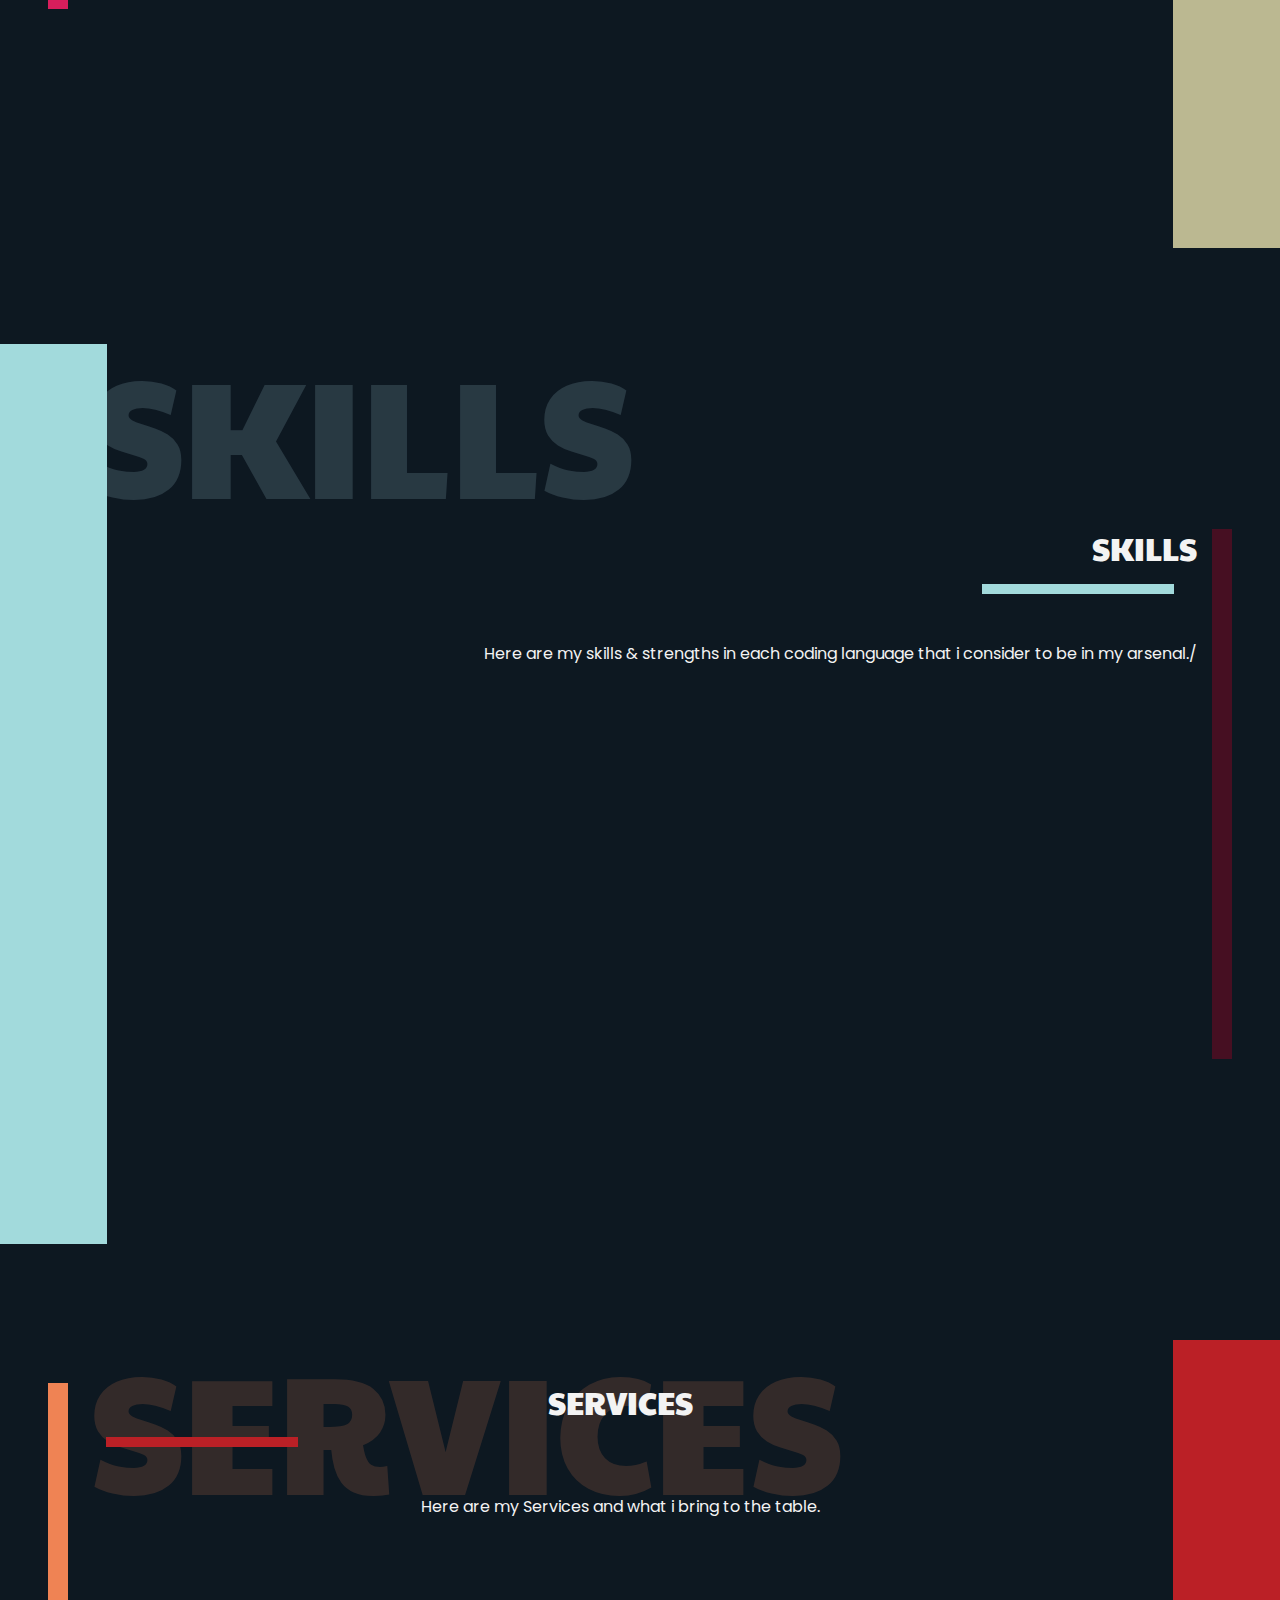
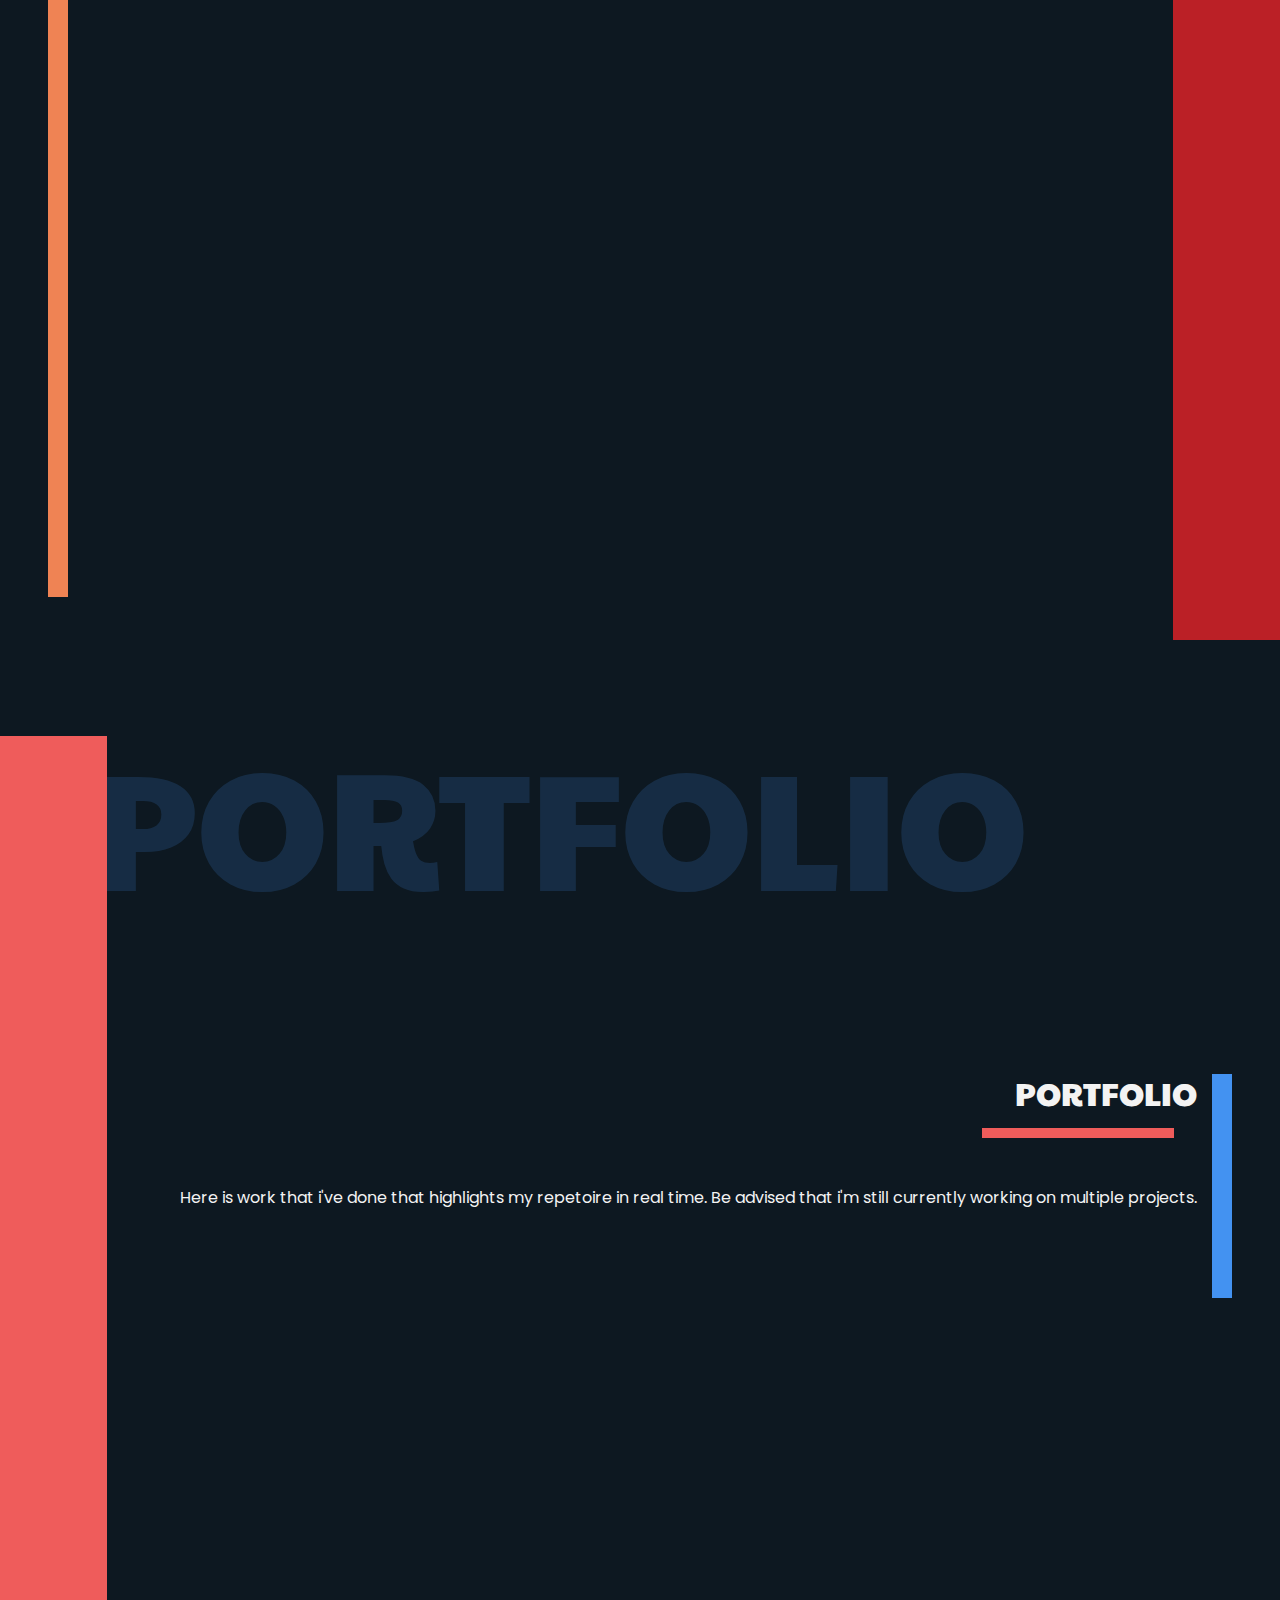
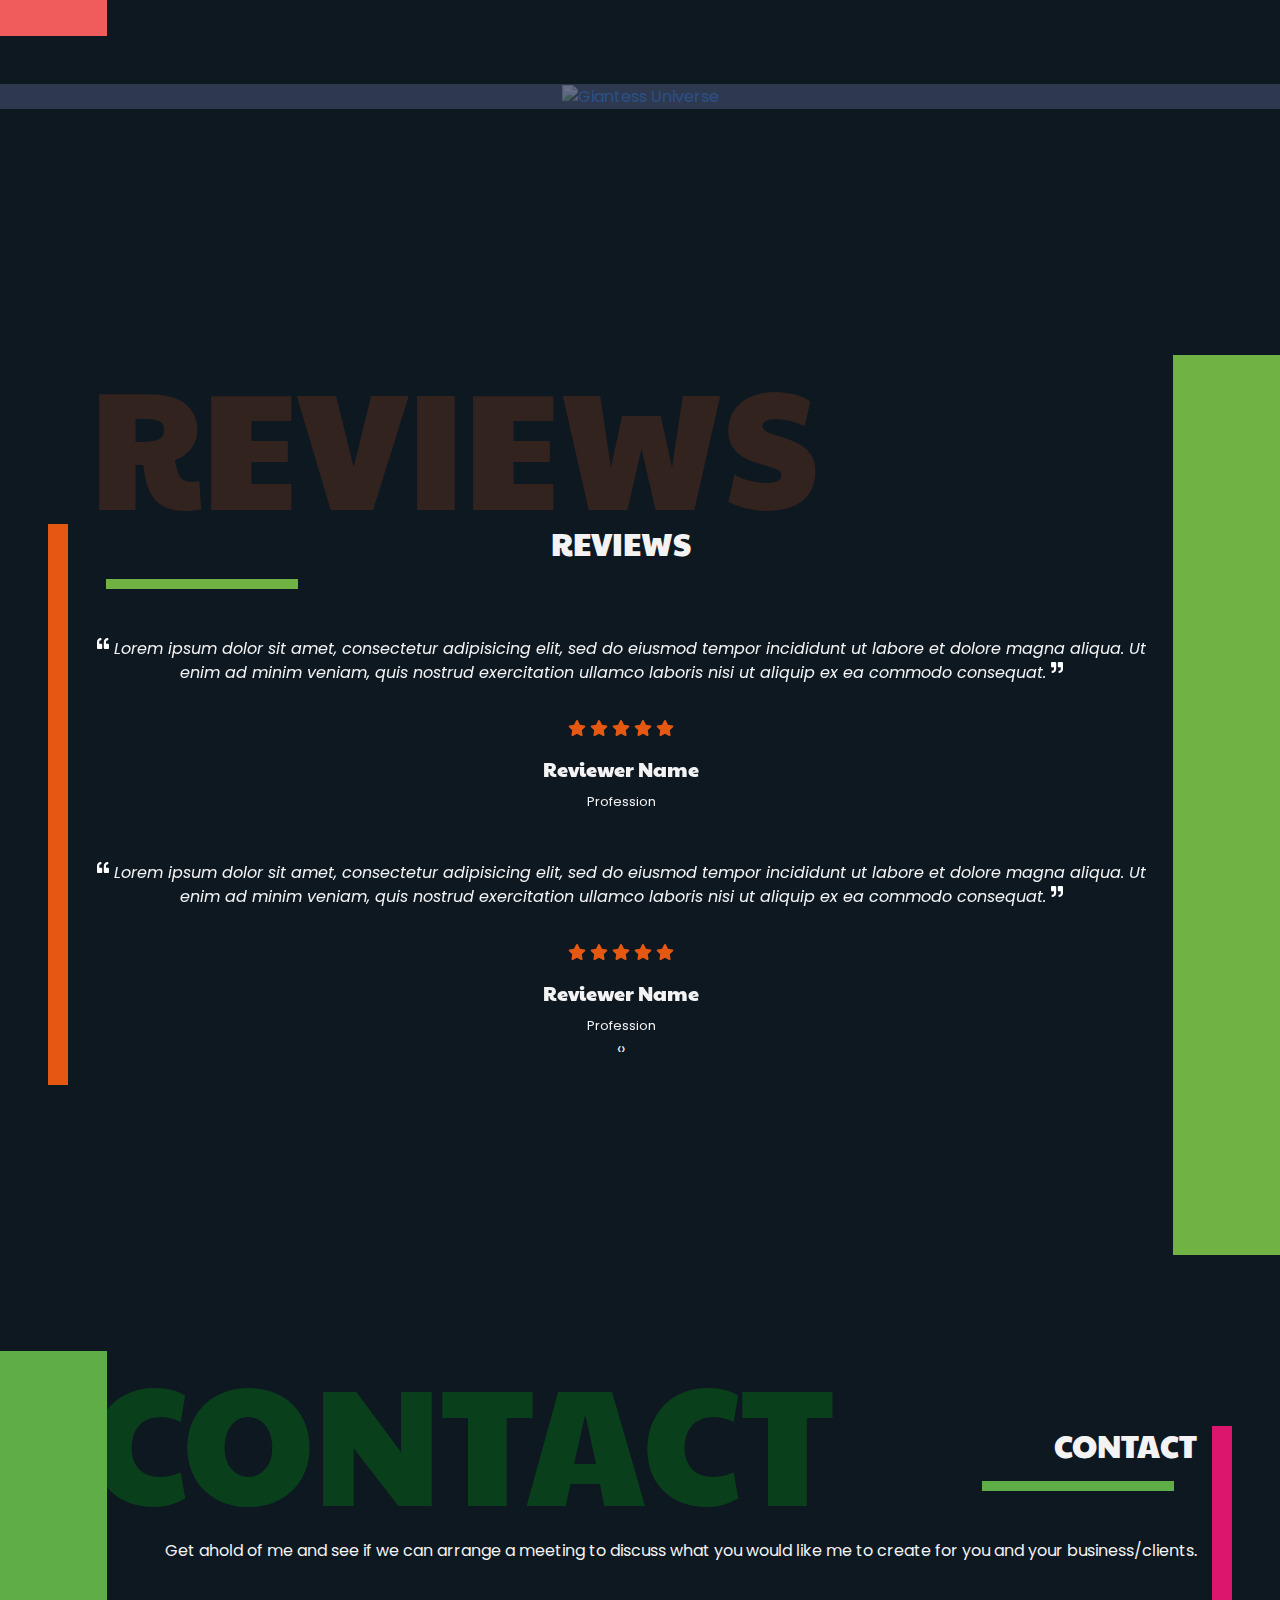
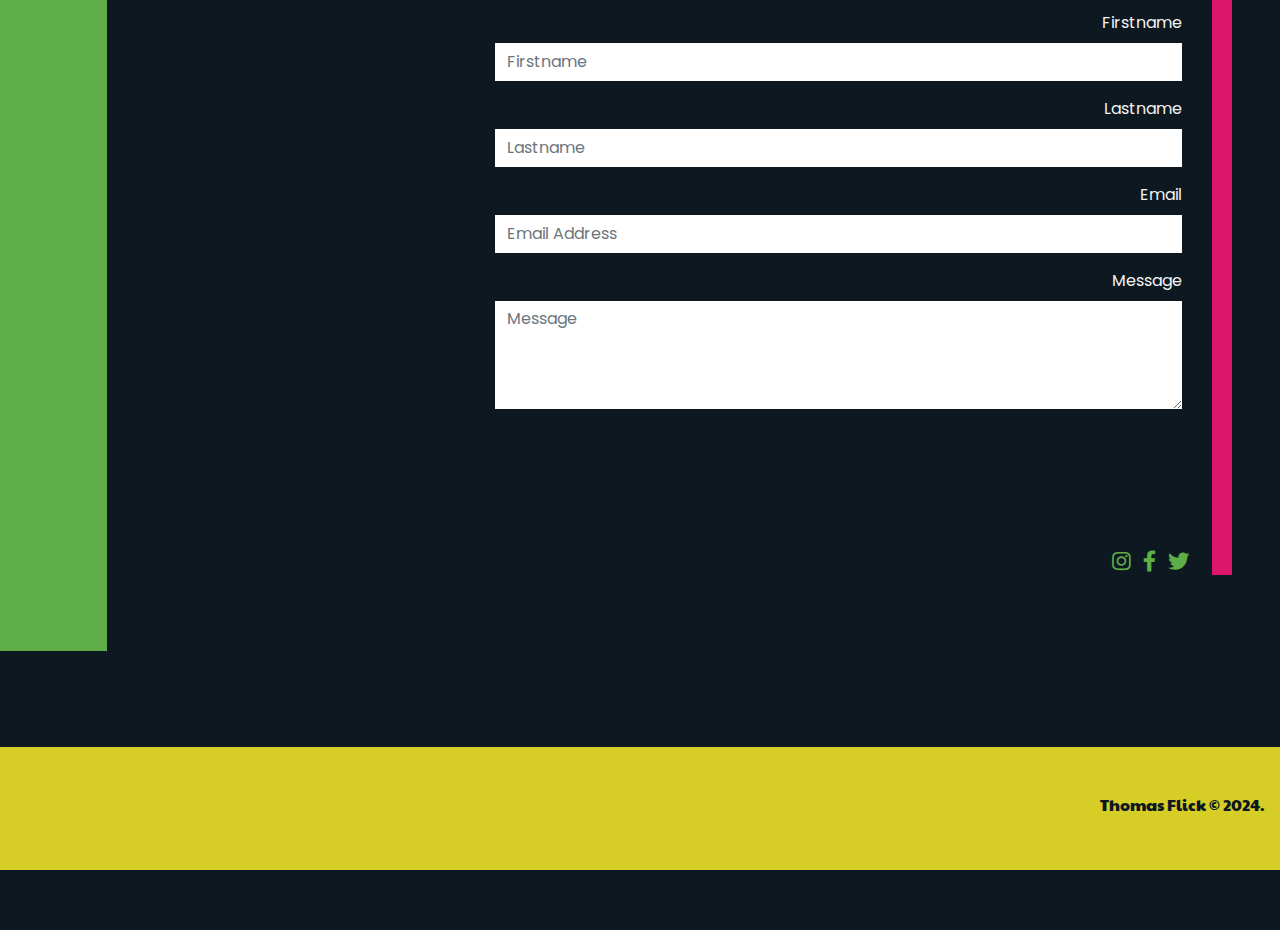
==== commit cca52176: "Update index.html" ====
--- a/index.html
+++ b/index.html
@@ -467,7 +467,7 @@
     <!-- FOOTER -->
     <footer id="itheme-footer">
         <div class="container-fluid py-5 text-right">
-            <h6>Thomas Flick © 2023.</h6>
+            <h6>Thomas Flick © 2024.</h6>
         </div>
     </footer>
     <!-- END OF FOOTER -->
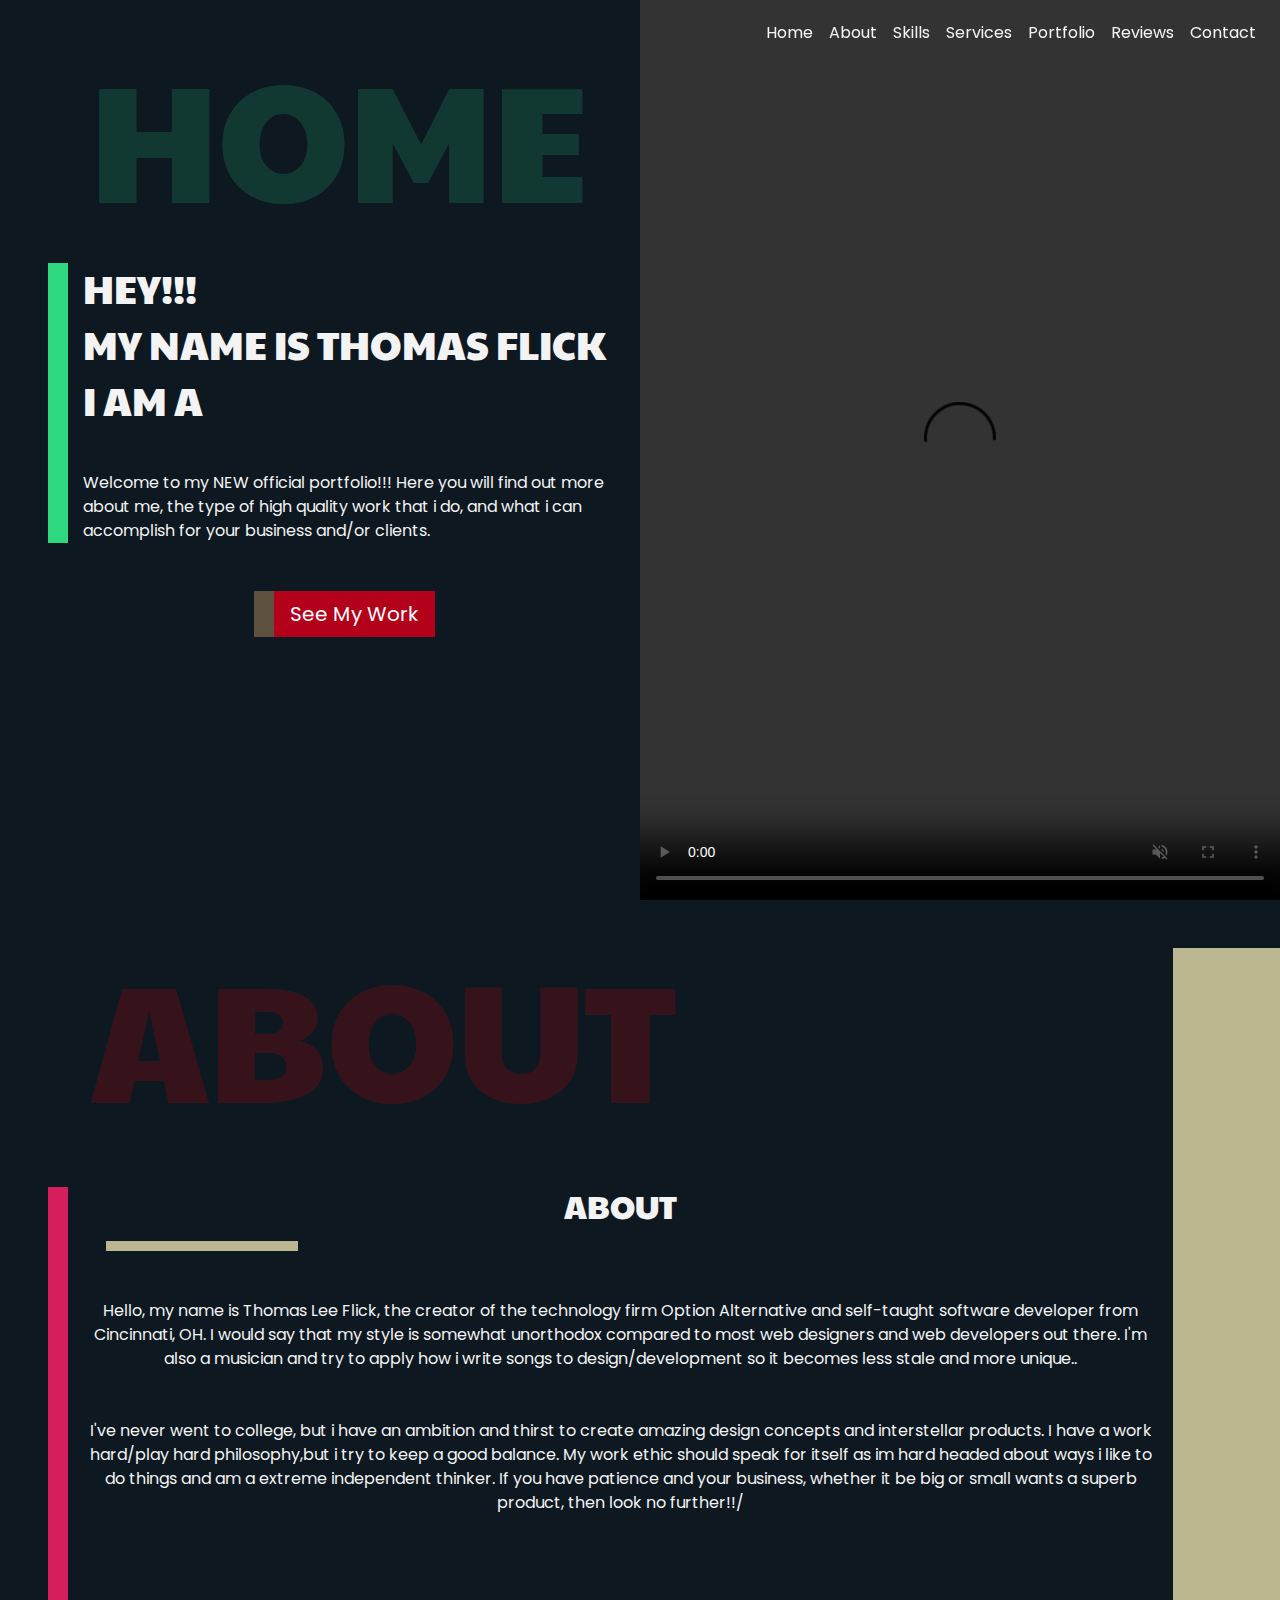
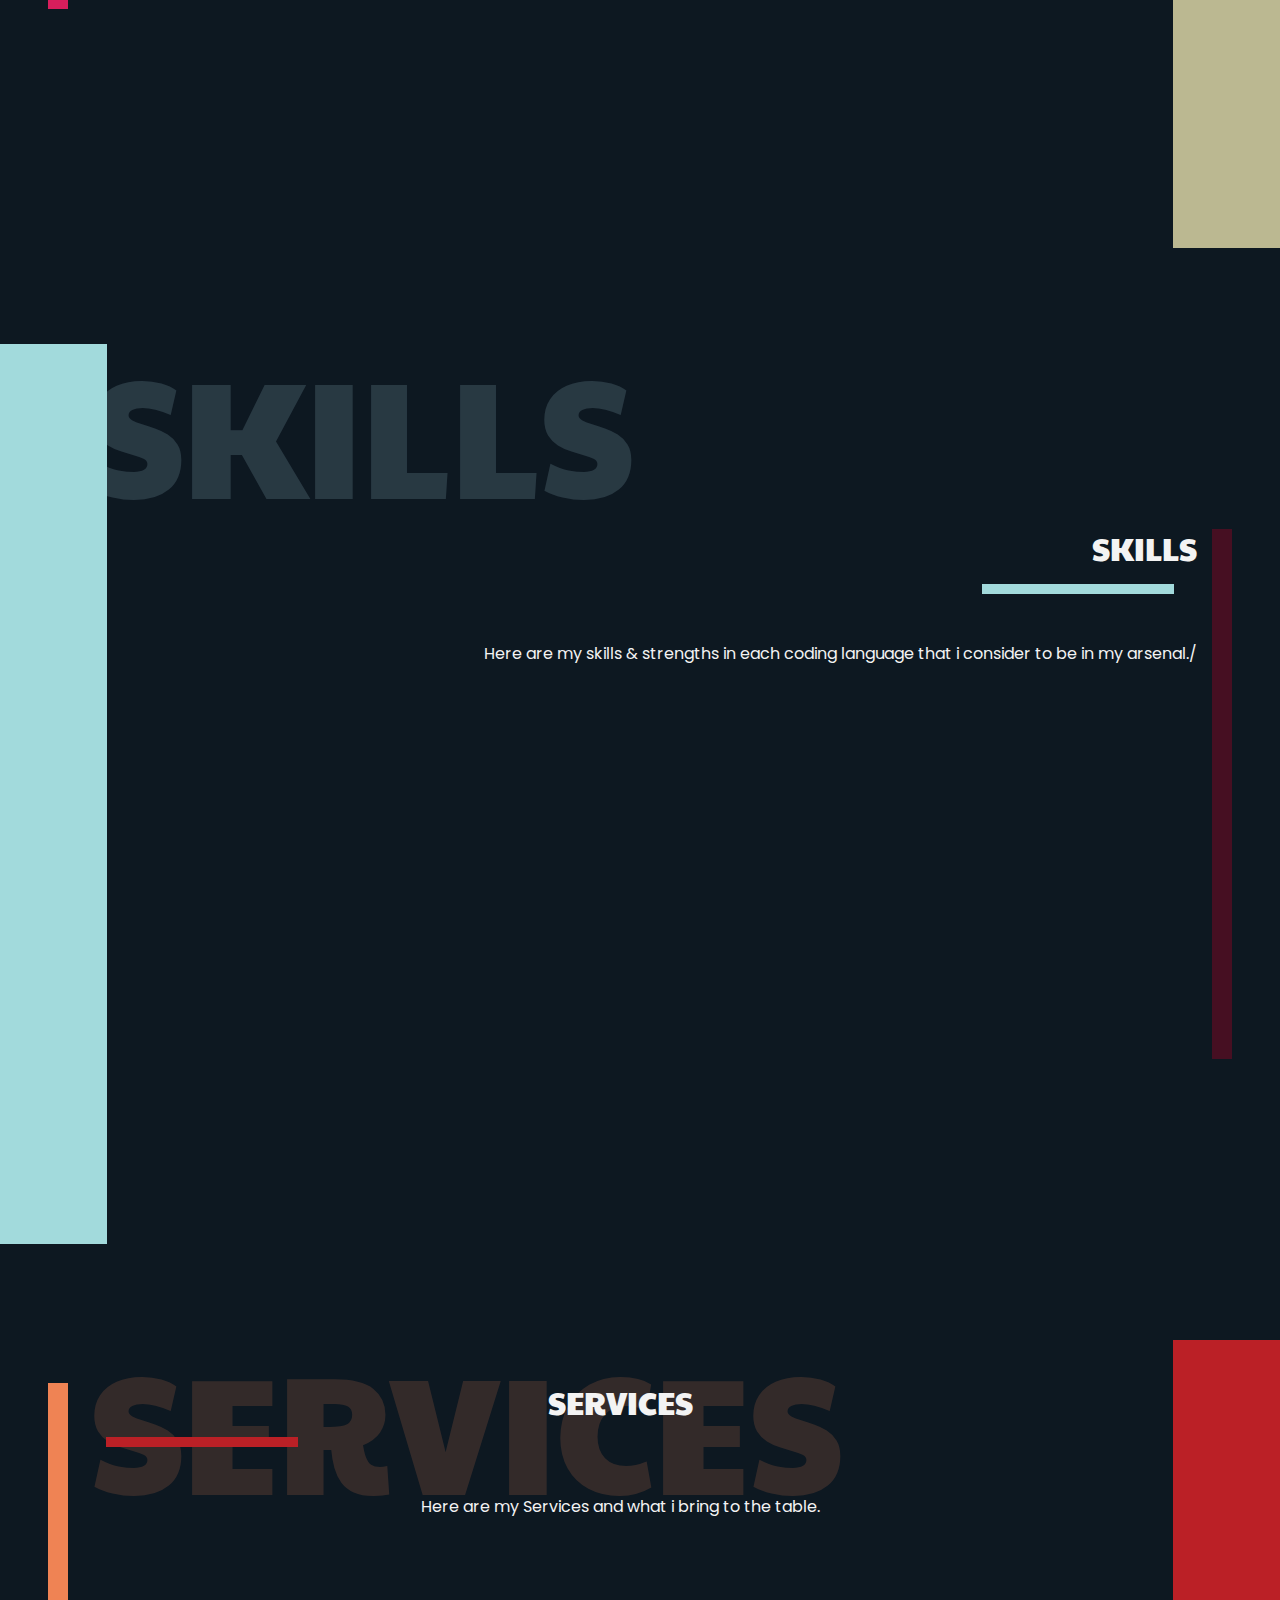
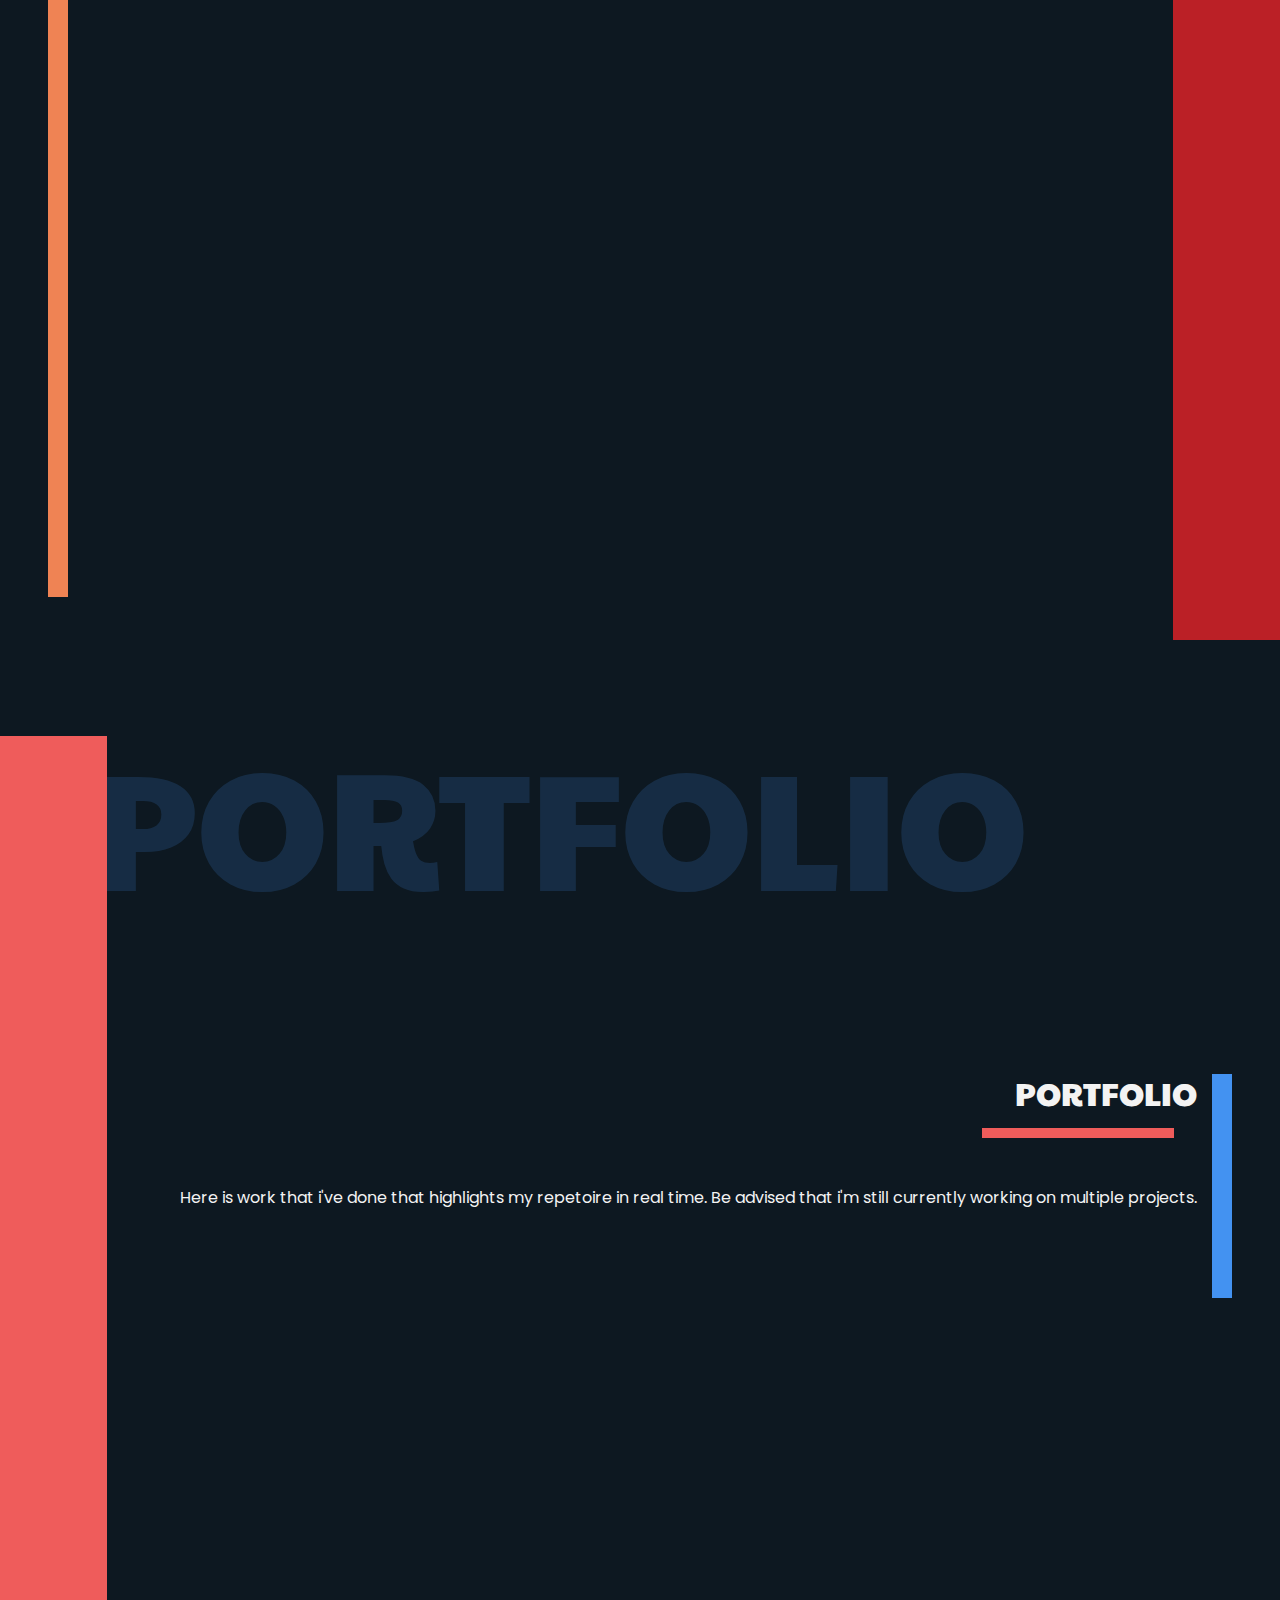
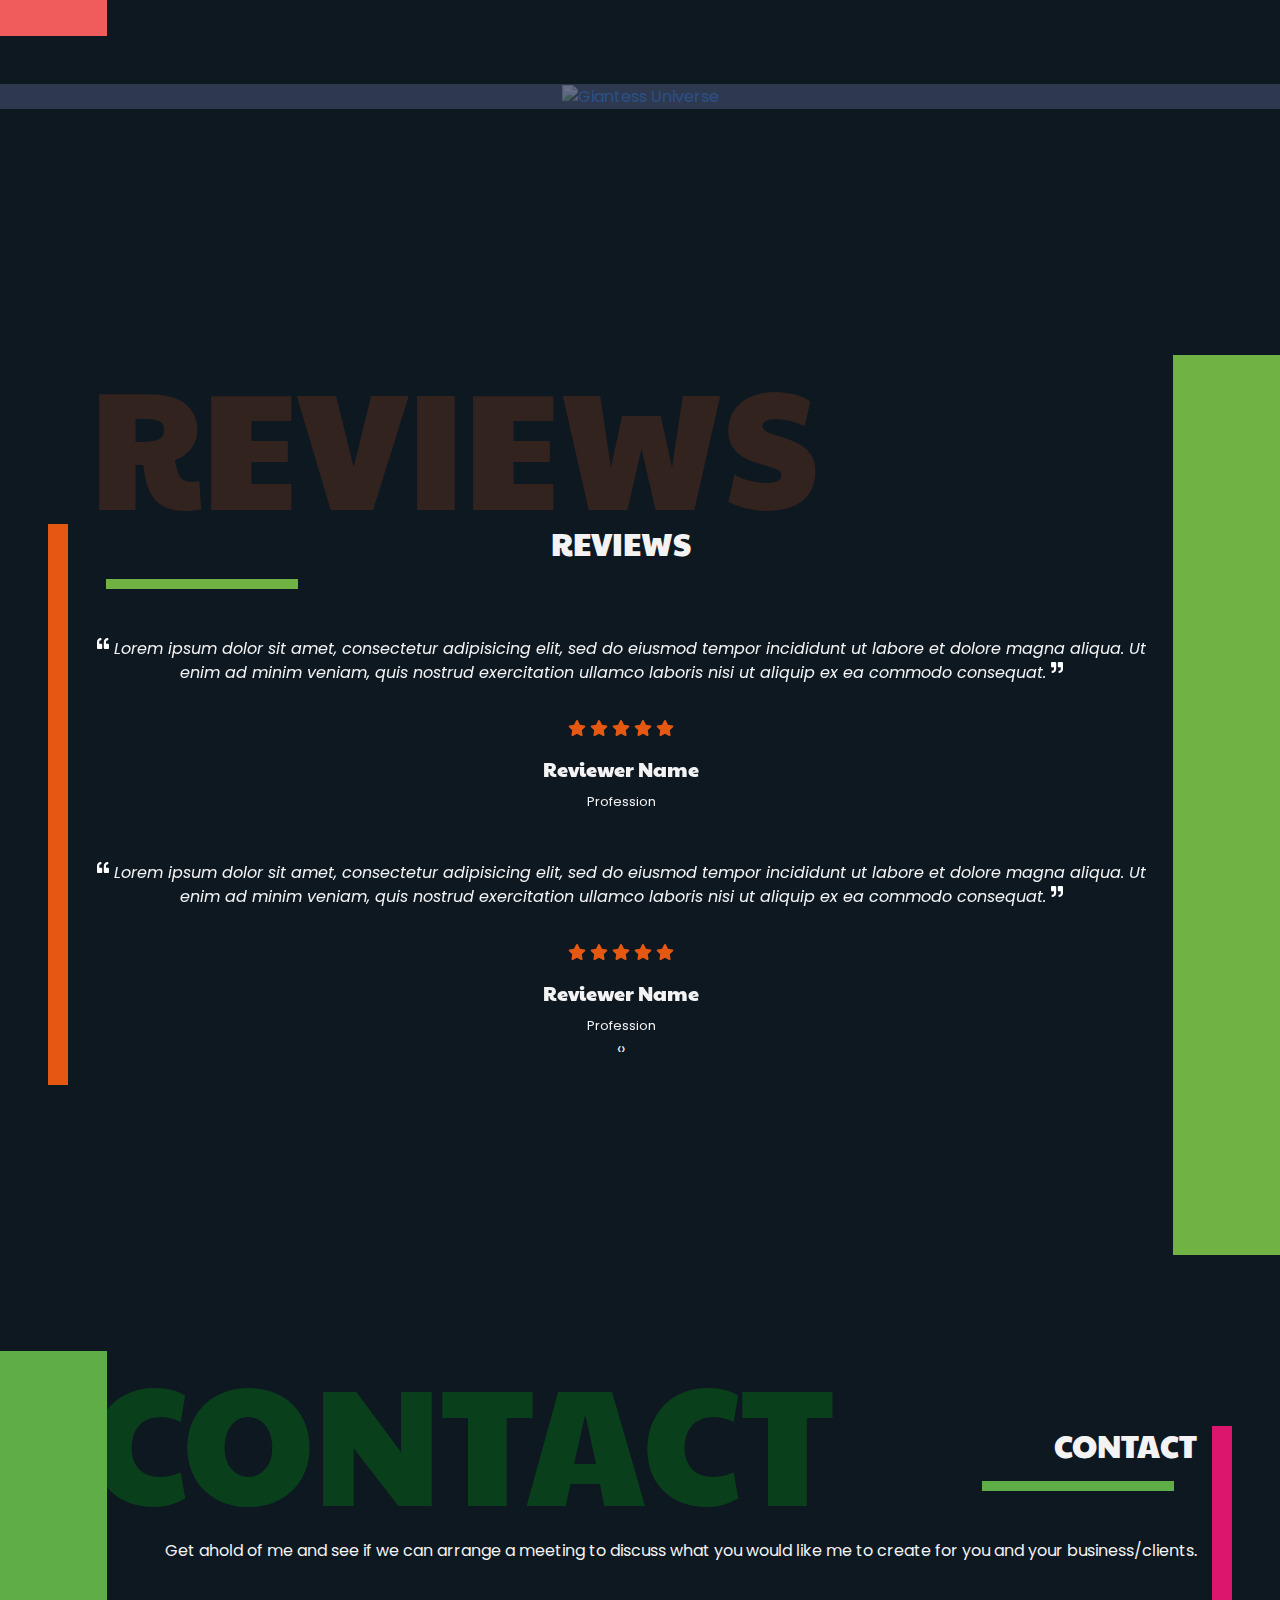
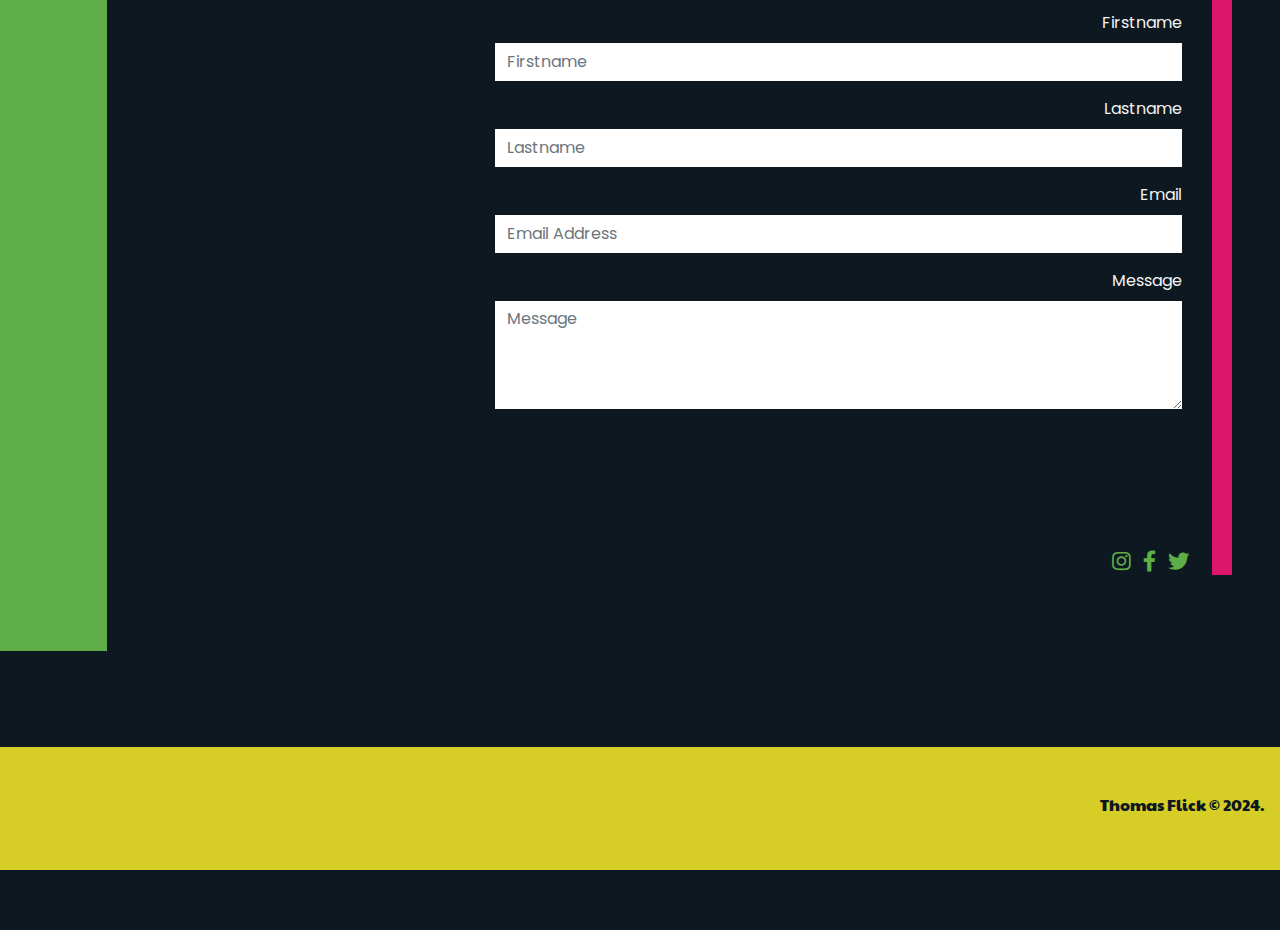
==== commit aaa334b3: "Update index.html" ====
--- a/index.html
+++ b/index.html
@@ -151,8 +151,8 @@
                             <div class="wow fadeInRight" data-wow-duration="5s">
                                 <h6 class="itheme-progress-bar-label">HTML</h6>
                                 <div class="progress itheme-progress-bar">
-                                    <div class="progress-bar progress-bar-striped progress-bar-animated itheme-progress-bar-1" role="progressbar" aria-valuenow="95" aria-valuemin="0" aria-valuemax="100">
-                                        <h5>95%</h5>
+                                    <div class="progress-bar progress-bar-striped progress-bar-animated itheme-progress-bar-1" role="progressbar" aria-valuenow="100" aria-valuemin="0" aria-valuemax="100">
+                                        <h5>100%</h5>
                                     </div>
                                 </div>
                                 <h6 class="itheme-progress-bar-label">CSS</h6>
@@ -175,8 +175,8 @@
                                 </div>
                                 <h6 class="itheme-progress-bar-label">C#</h6>
                                 <div class="progress itheme-progress-bar">
-                                    <div class="progress-bar progress-bar-striped progress-bar-animated itheme-progress-bar-5" role="progressbar" aria-valuenow="80" aria-valuemin="0" aria-valuemax="100">
-                                        <h5>80%</h5>
+                                    <div class="progress-bar progress-bar-striped progress-bar-animated itheme-progress-bar-5" role="progressbar" aria-valuenow="95" aria-valuemin="0" aria-valuemax="100">
+                                        <h5>95%</h5>
                                     </div>
                                 </div>
                             </div>
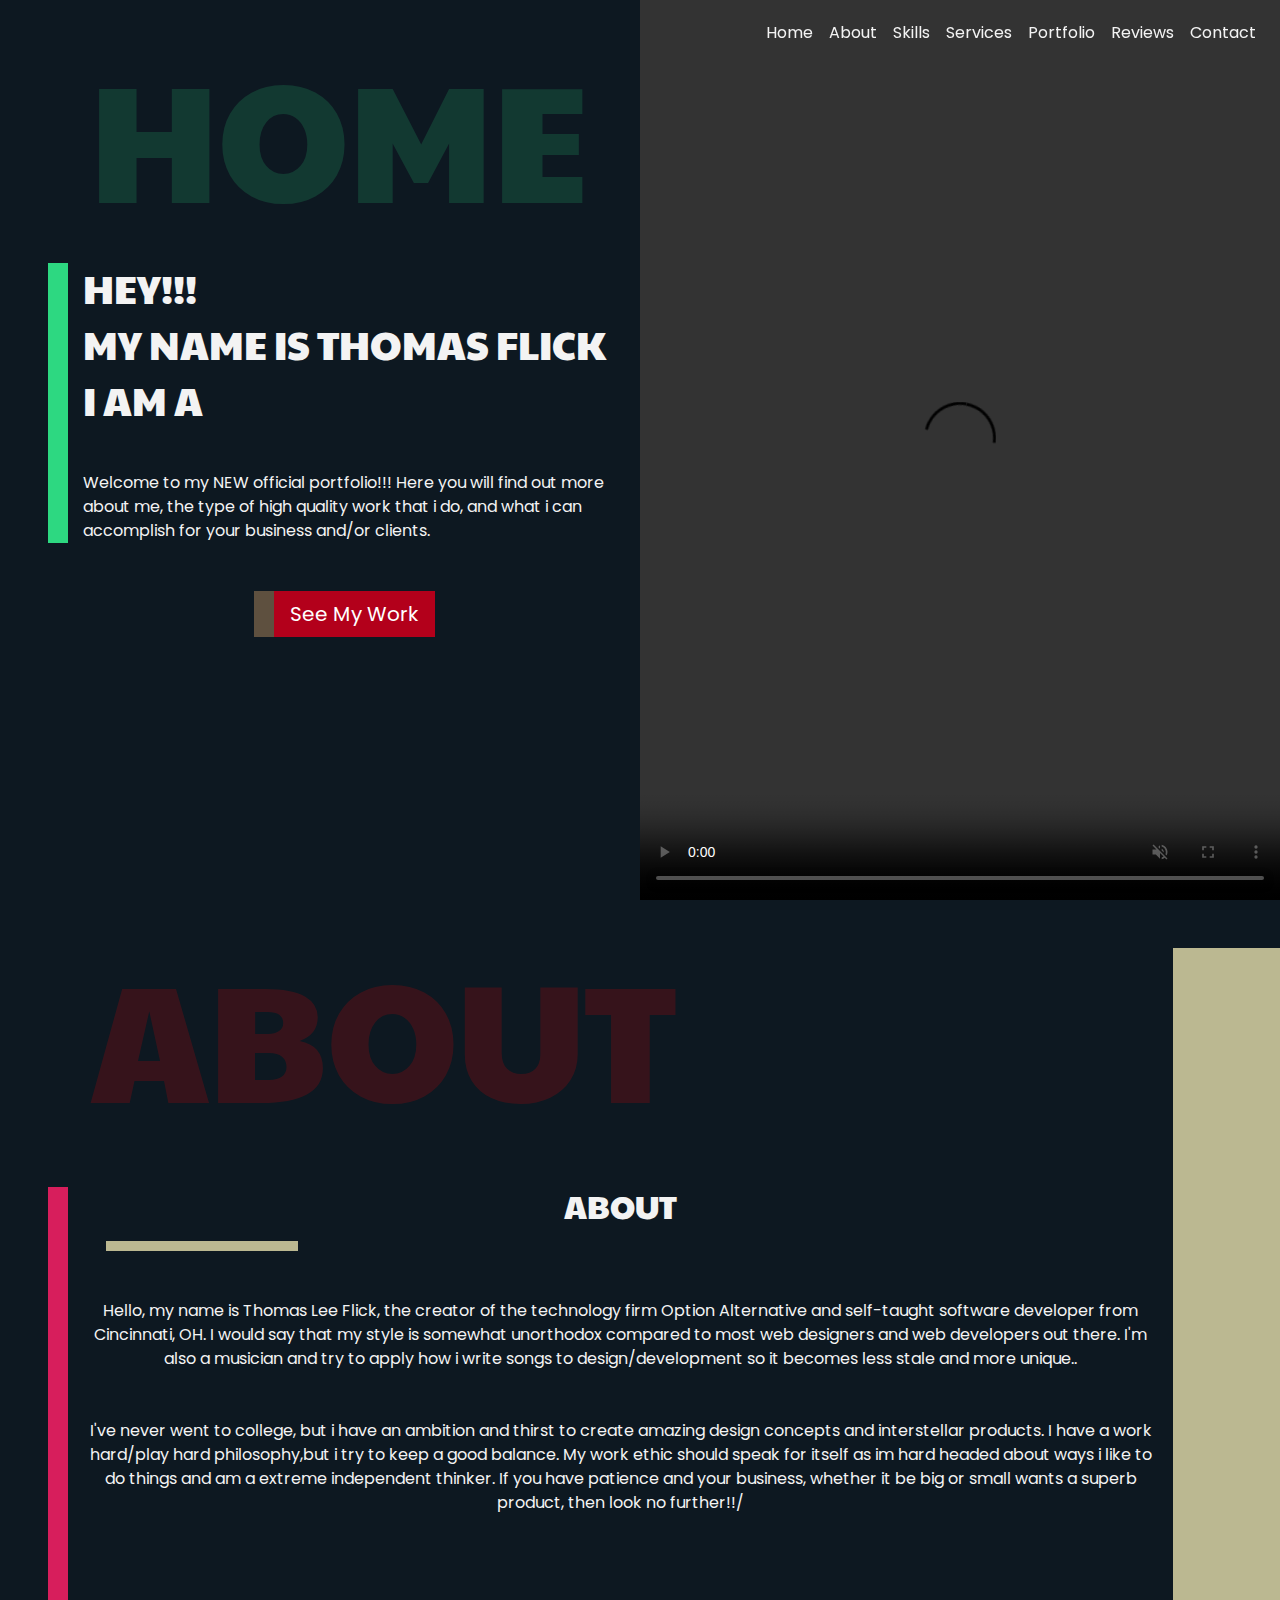
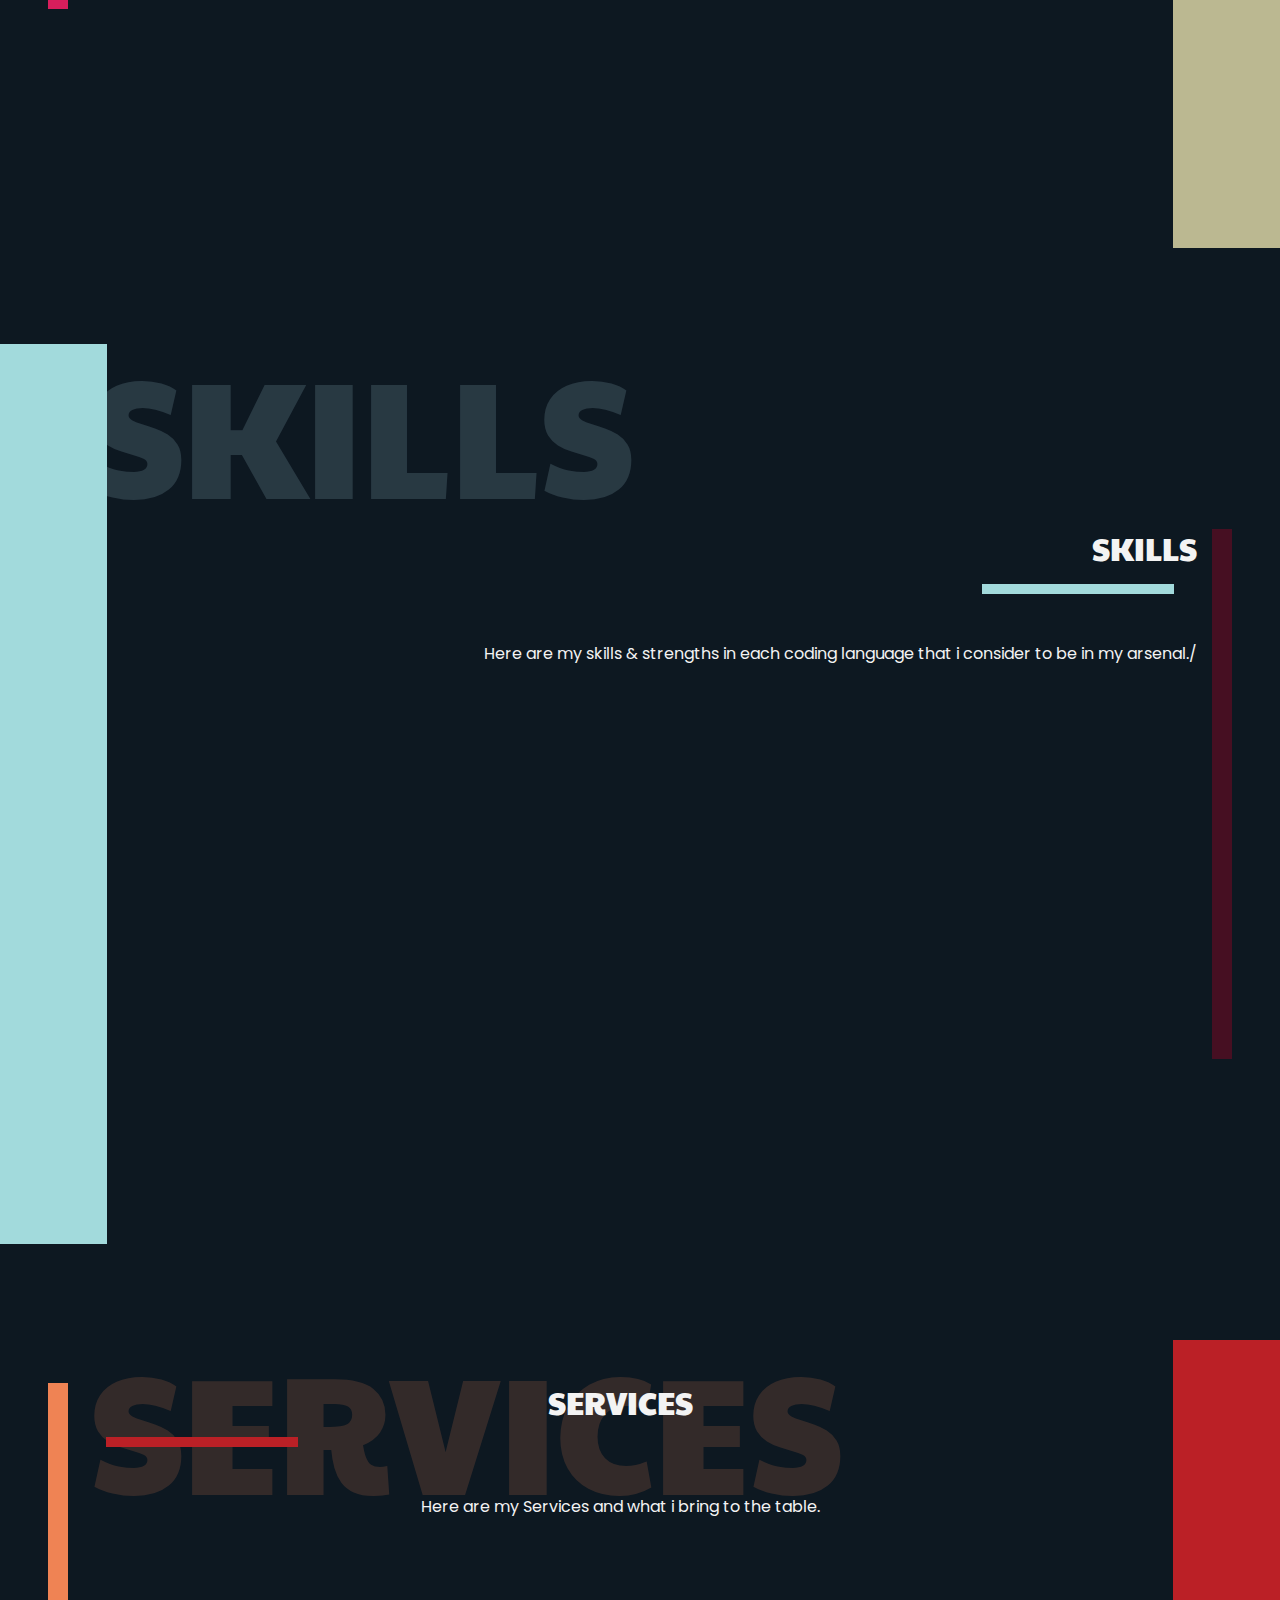
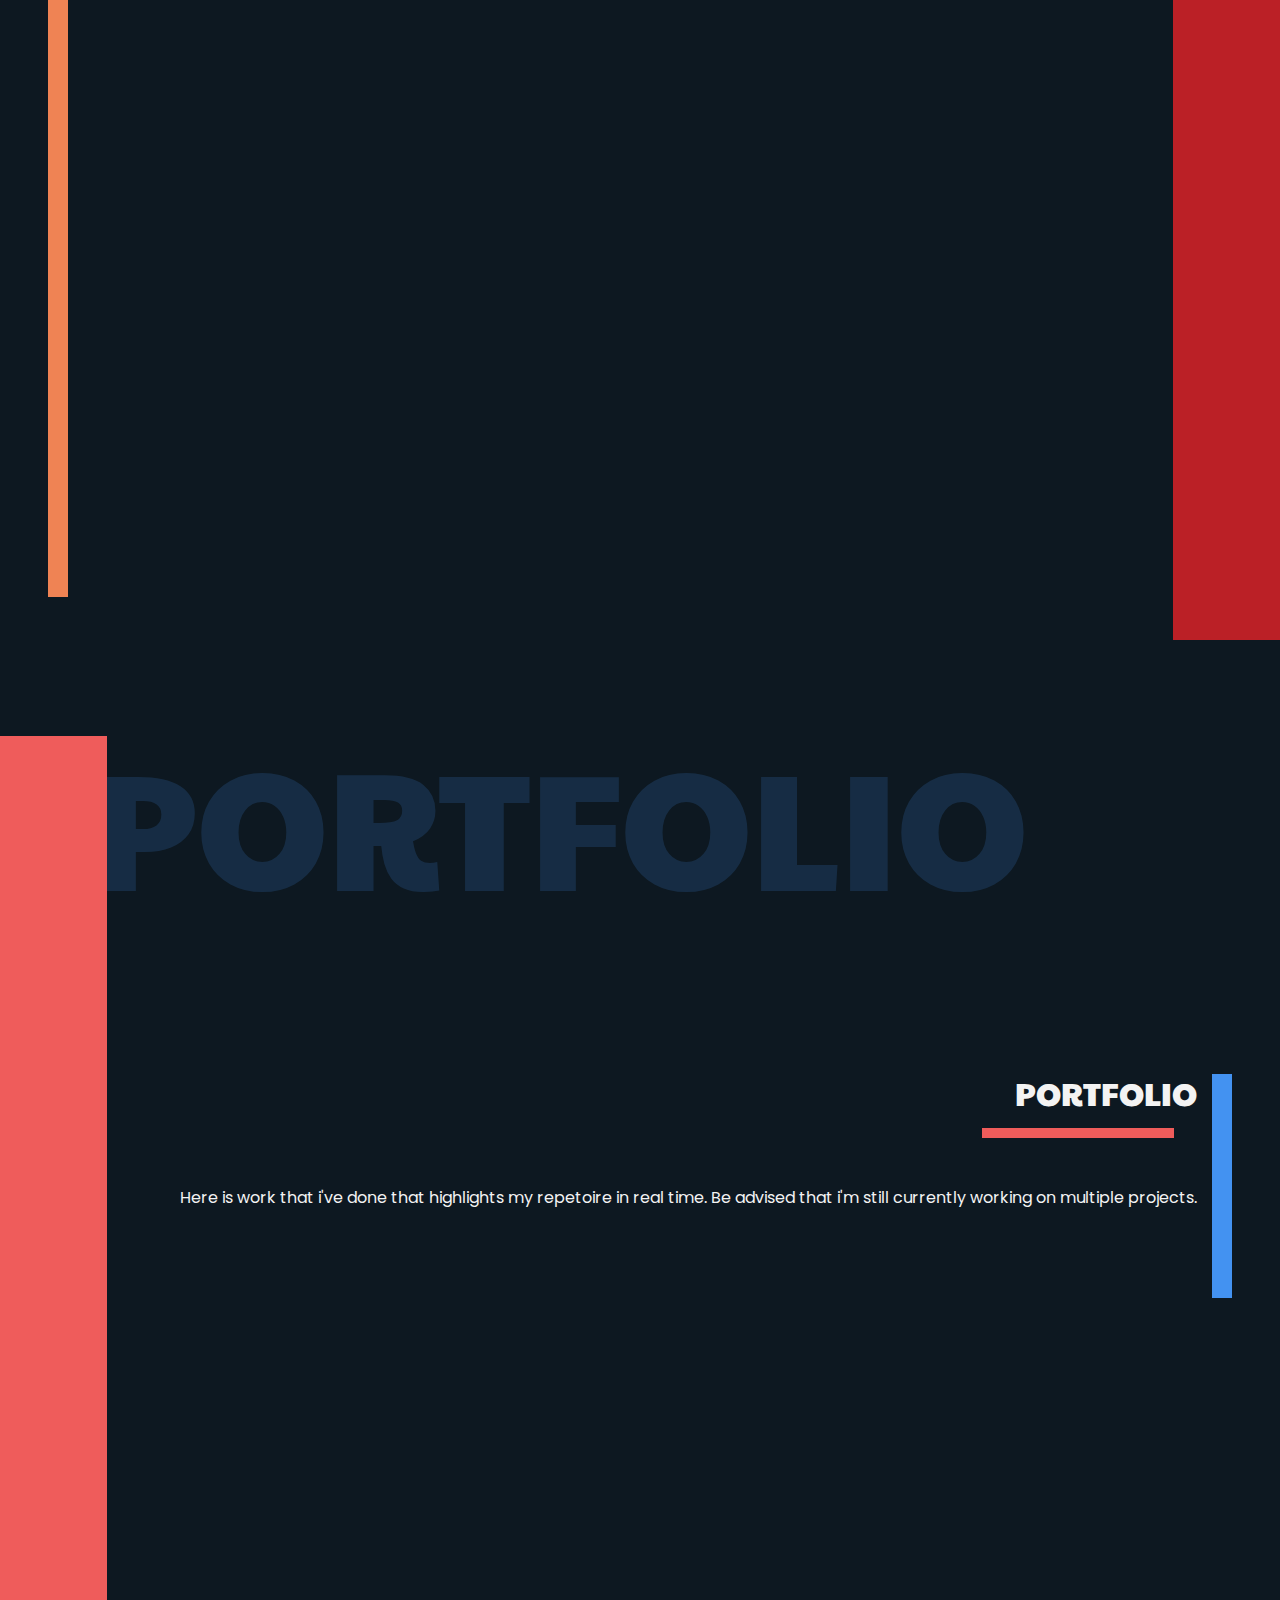
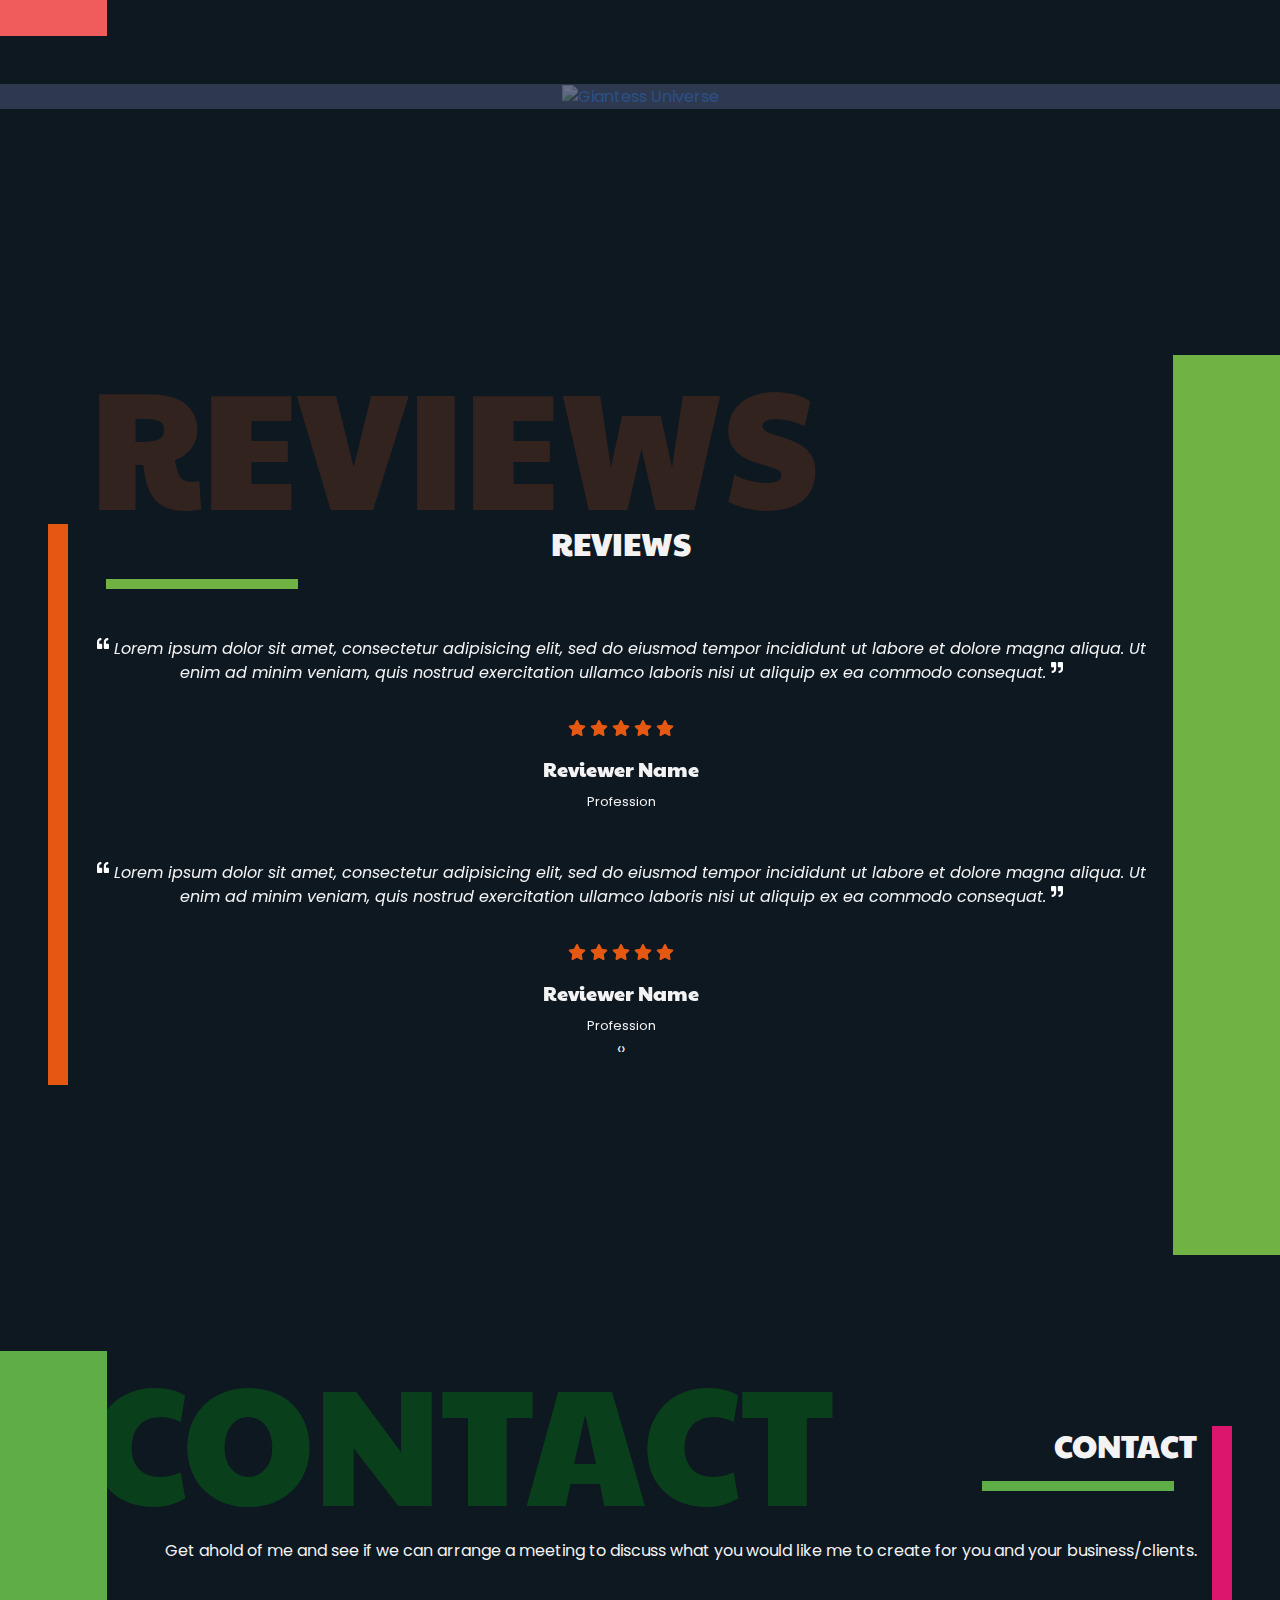
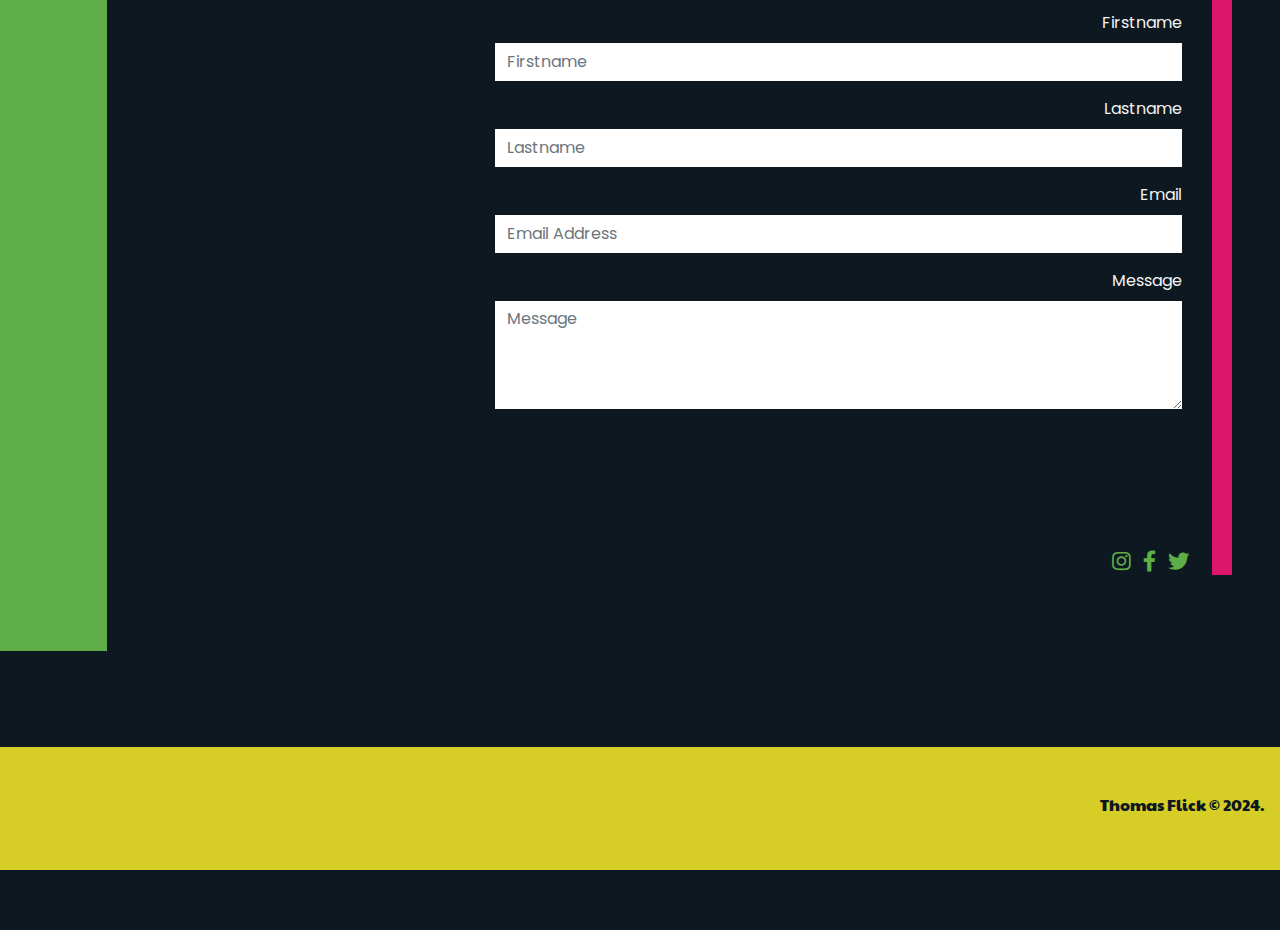
==== commit 460adcd2: "Update index.html" ====
--- a/index.html
+++ b/index.html
@@ -7,8 +7,8 @@
     <!-- TITLE -->
     <title>Official Portfolio</title>
     <meta charset="utf-8">
-    <meta name="keywords" content="Eon Movieset, Thomas Flick, Tom Flick's website, Tom Flick's Portfolio, Portfolios, portfolio, eon movieset">
-    <meta name="description" content="thomas Flick's Portfolio">
+    <meta name="keywords" content="eon movieset,thomas flick, tom flick, Thomas Flick,Thomas Flick's Website, Tom Flick's website, Tom Flick's Portfolio, web developer portfolios, portfolio, eon movieset">
+    <meta name="description" content="Thomas Flick's Portfolio">
     <meta name="author" content="You can add author name here">
     <meta name="viewport" content="width=content-width, initial-scale=1">
     <!-- CSS -->
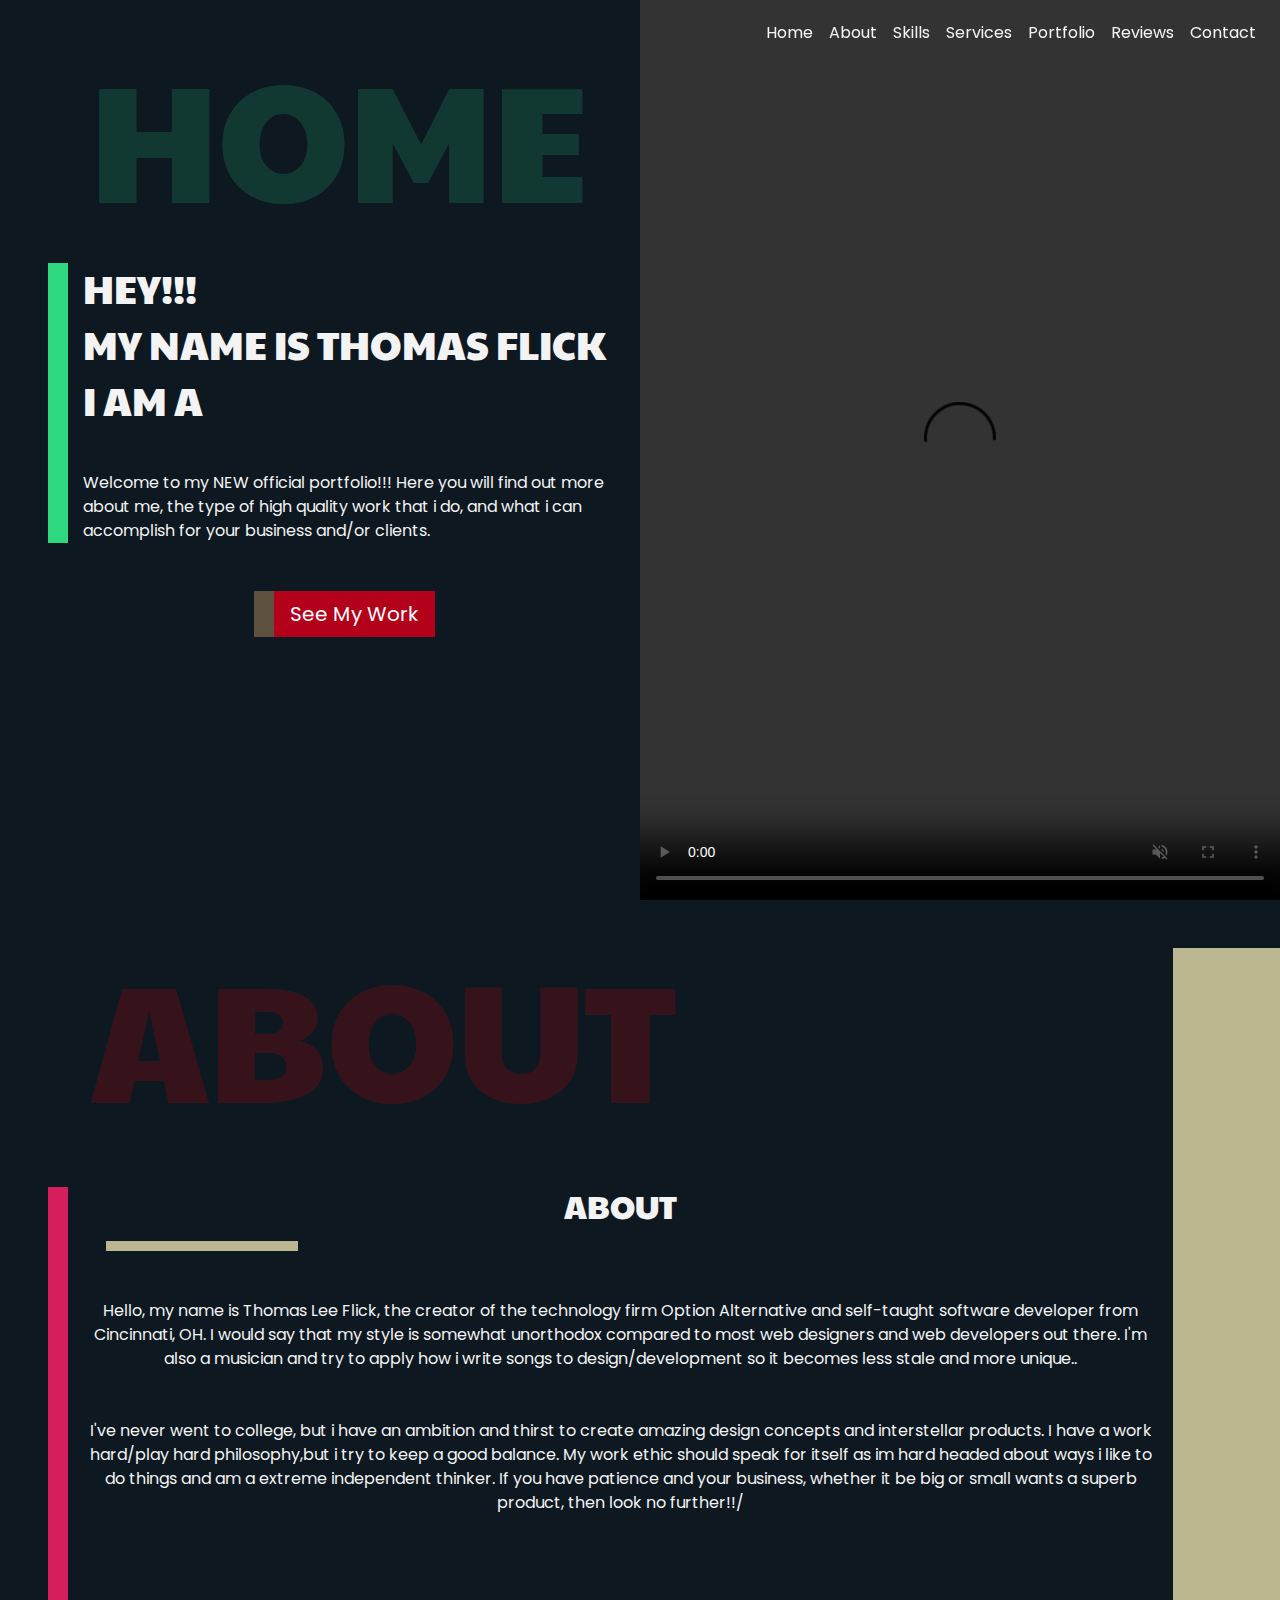
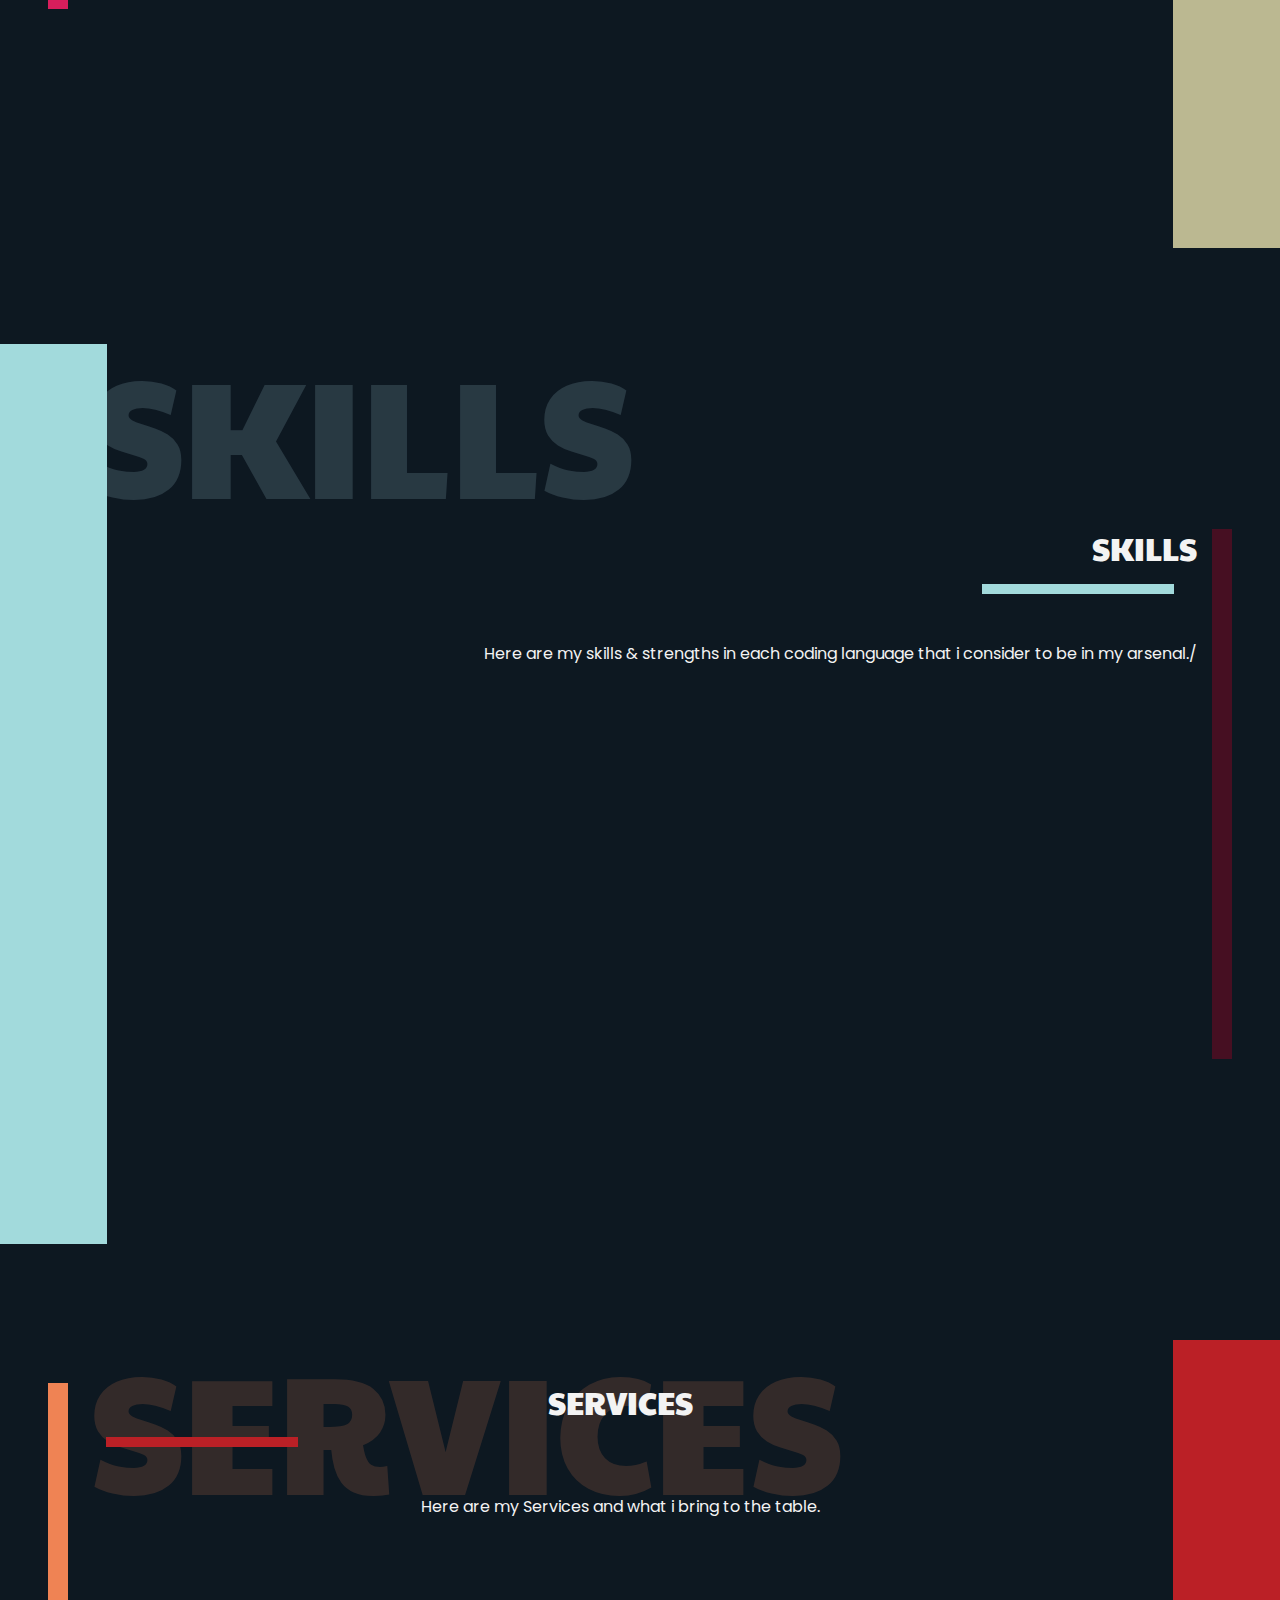
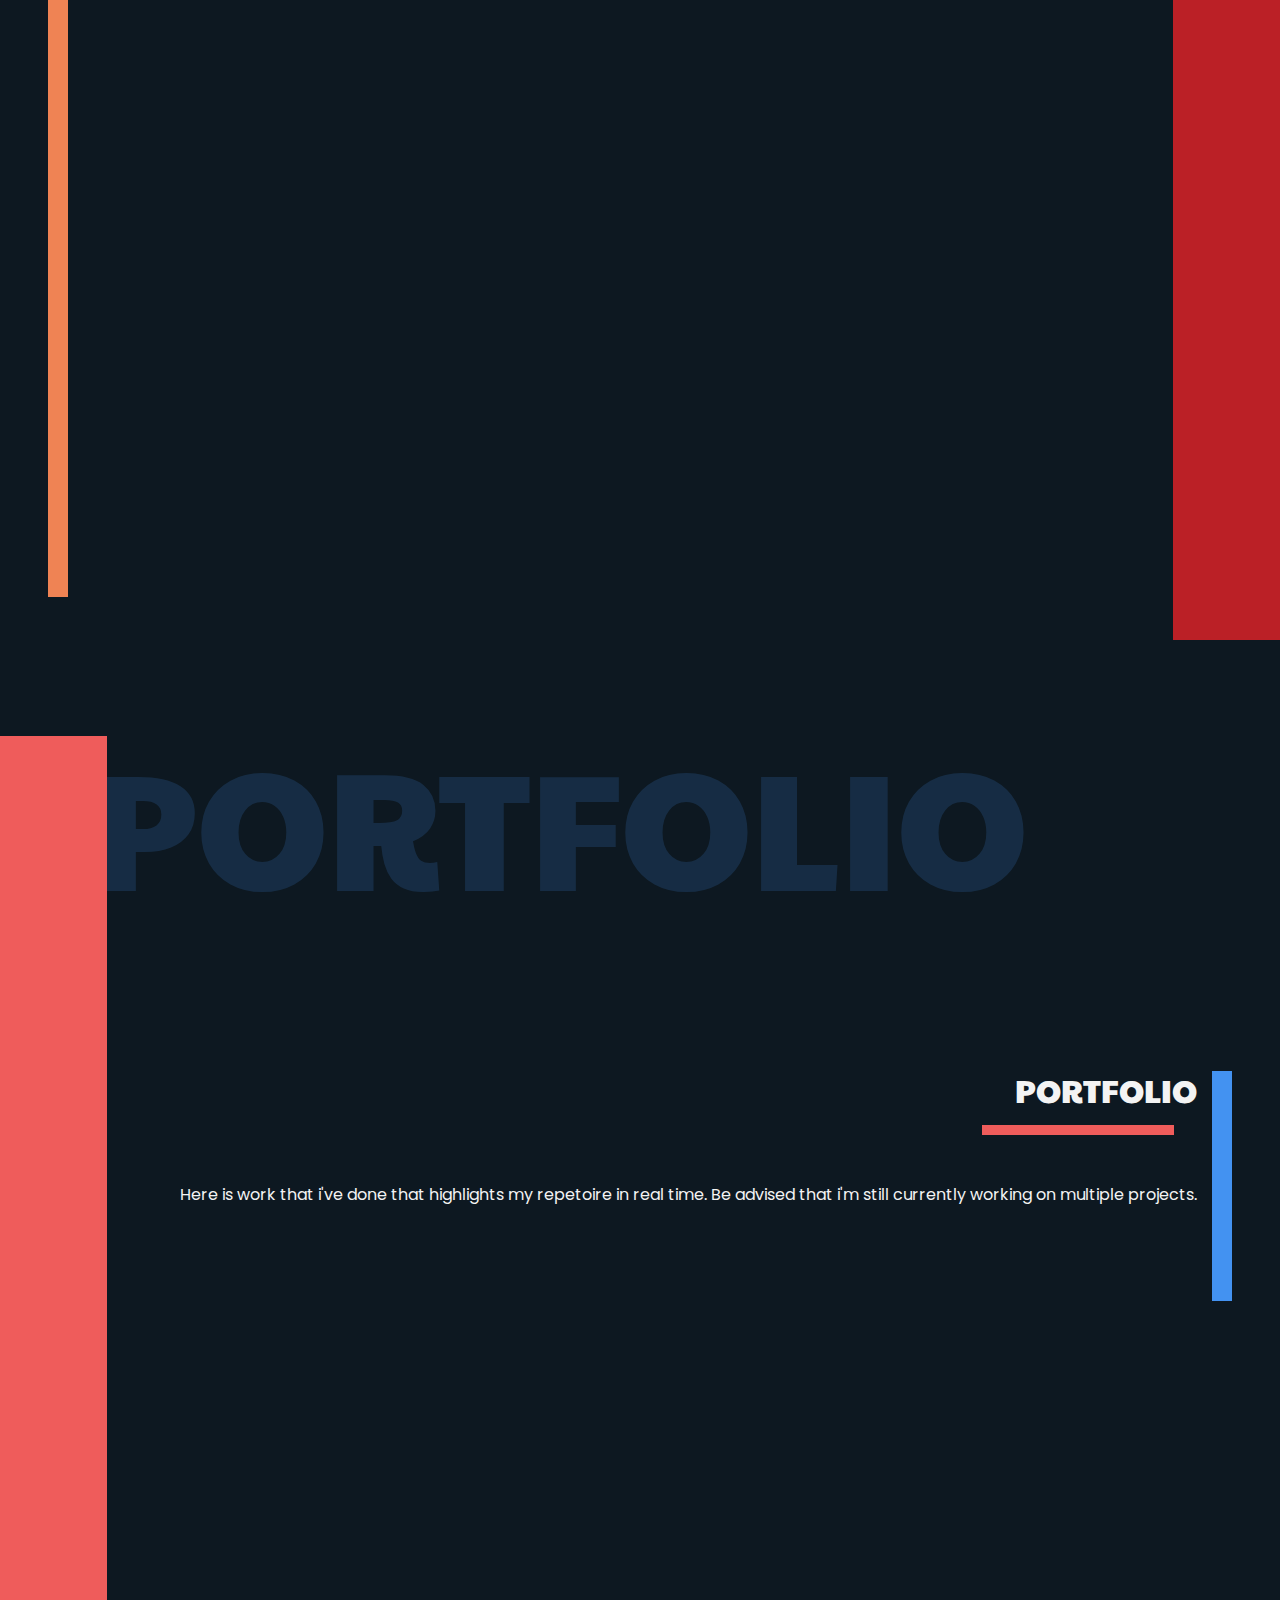
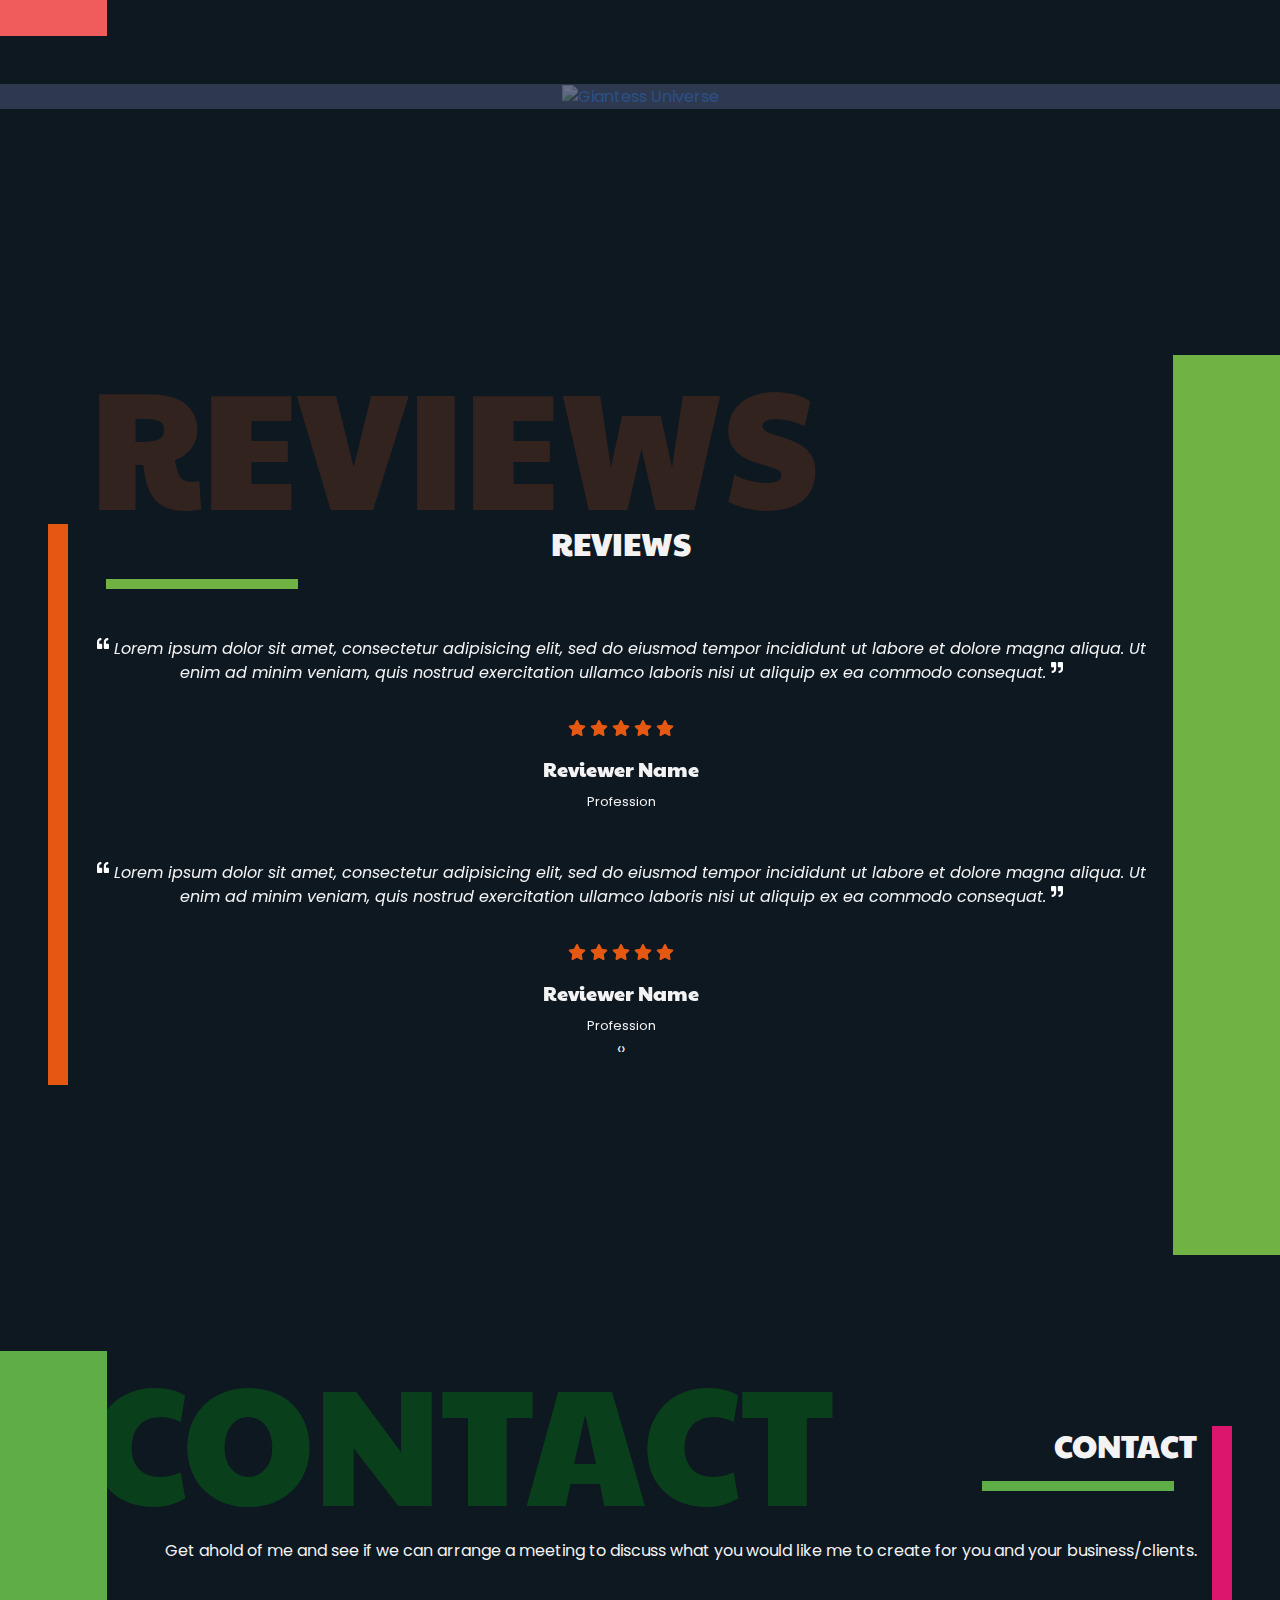
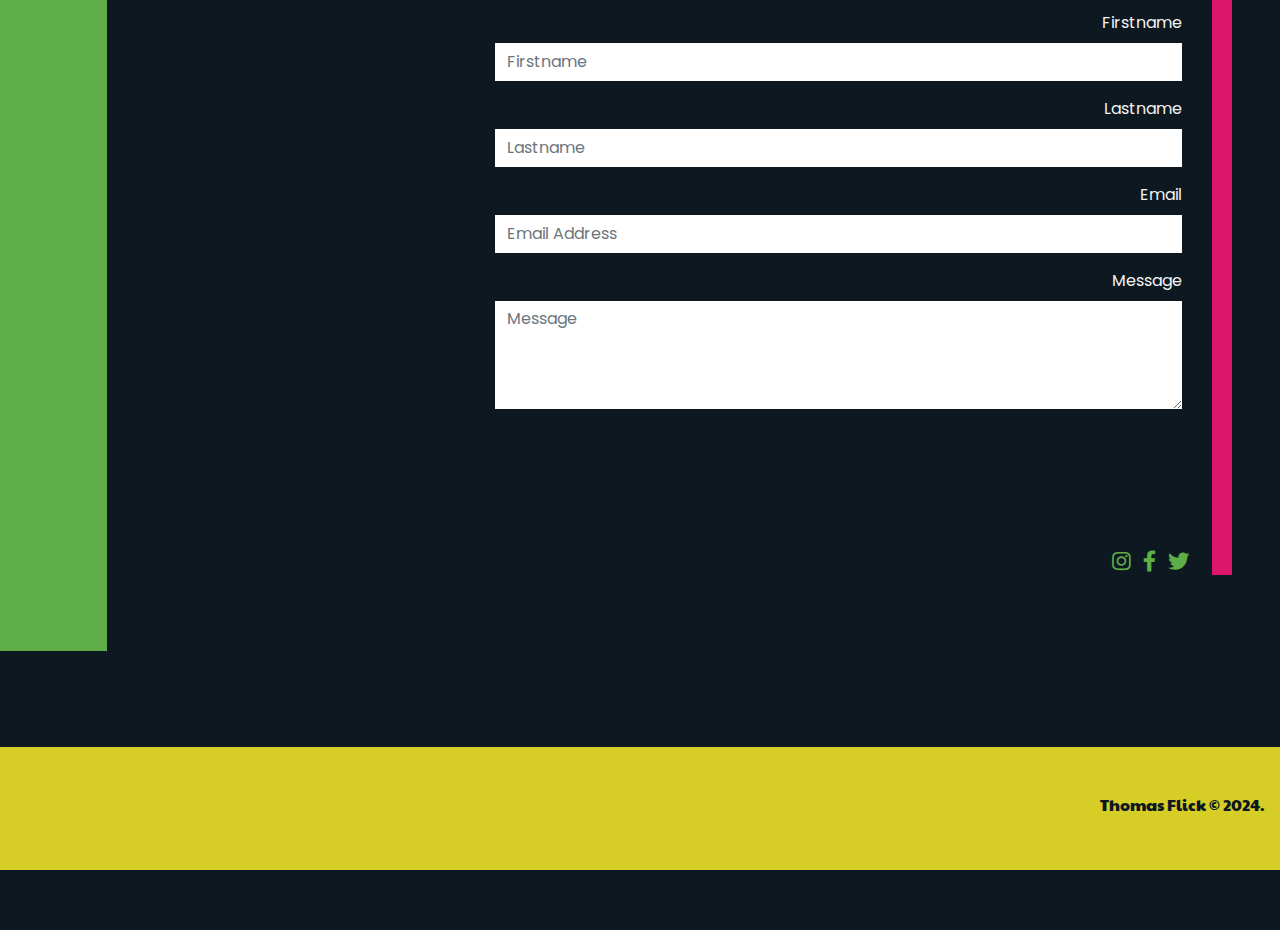
==== commit 225bcf60: "Update index.html" ====
--- a/index.html
+++ b/index.html
@@ -121,8 +121,8 @@
                                 about ways i like to do things and am a extreme independent thinker. If you have patience and your business, whether it be big or small wants a superb product, then look no further!!/
                             </p>
                             <p class="wow bounce mt-5" data-wow-duration="2s">
-                                <a href="javascript:void(0);" class="btn btn-lg itheme-button-2" role="button">Hire Me</a>
-                                <a href="javascript:void(0);" class="btn btn-lg itheme-button-3">Download CV</a>
+                                <a href="tel:5134417458" class="btn btn-lg itheme-button-2" role="button">Hire Me</a>
+                                <a href="https://www.dropbox.com/scl/fi/5thosswe2wng2fm96a025/OfficialRESUME2023.pdf?rlkey=38f064l2sje7pdzcehwbgj1s2&st=1zbixue1&dl=0" download class="btn btn-lg itheme-button-3">Download CV</a>
                             </p>
                         </div>
                     </div>
@@ -203,17 +203,17 @@
                             <div class="row h-100 justify-content-center align-items-center wow fadeInLeft" data-wow-duration="5s">
                                 <div class="col-10 col-sm-10 col-md-10 col-lg-2 col-xl-2 itheme-service-1">
                                     <div class="d-flex h-100 text-center justify-content-center align-items-center">
-                                        <h5>I can make beautiful and responsive Website Design for your clientele.</h5>
+                                        <h5>I can make beautiful and responsive websites for your clientele/customers.</h5>
                                     </div>
                                 </div>
                                 <div class="col-10 col-sm-10 col-md-10 col-lg-2 col-xl-2 itheme-service-2">
                                     <div class="d-flex h-100 text-center justify-content-center align-items-center">
-                                        <h5>I can concoct interesting Apps and build amazing software to suit your needs. </h5>
+                                        <h5>I can concoct interesting qpps and build amazing software to suit your needs. </h5>
                                     </div>
                                 </div>
                                 <div class="col-10 col-sm-10 col-md-10 col-lg-3 col-xl-3 itheme-service-3">
                                     <div class="d-flex h-100 text-center justify-content-center align-items-center">
-                                        <h5>I can develop surreal Video Games for your company/business.</h5>
+                                        <h5>I can develop surreal Video Games in Unity for gamers.</h5>
                                     </div>
                                 </div>
                                 <div class="col-10 col-sm-10 col-md-10 col-lg-2 col-xl-2 itheme-service-4">
@@ -257,7 +257,7 @@
                                         <img class="img-fluid" src="https://raw.githubusercontent.com/EONcodeflicker/EONcodeflicker.github.io/main/B4D4E9F1-118F-4312-B332-8387BD9DC867.jpeg" alt="PortfolioImage1">
                                         <div class="itheme-portfolio-2">
                                             <div class="itheme-portfolio-3">
-                                                <p class="itheme-portfolio-4" > Technology firm Websites a la Option Alternative</p>
+                                                <p class="itheme-portfolio-4" > Tech company websites a la Option Alternative</p>
                                             </div>
                                         </div>
                                     </a>
@@ -289,7 +289,7 @@
                                         <img class="img-fluid" src="https://cdn.vectorstock.com/i/preview-1x/14/44/paintbrush-and-palette-paints-silhouette-vector-38721444.jpg" alt="PortfolioImage5">
                                         <div class="itheme-portfolio-2">
                                             <div class="itheme-portfolio-3">
-                                                <p class="itheme-portfolio-4">Concept Branding/Business Websites </p>
+                                                <p class="itheme-portfolio-4">Concept Branding/Small Business Websites </p>
                                             </div>
                                         </div>
                                     </a>
